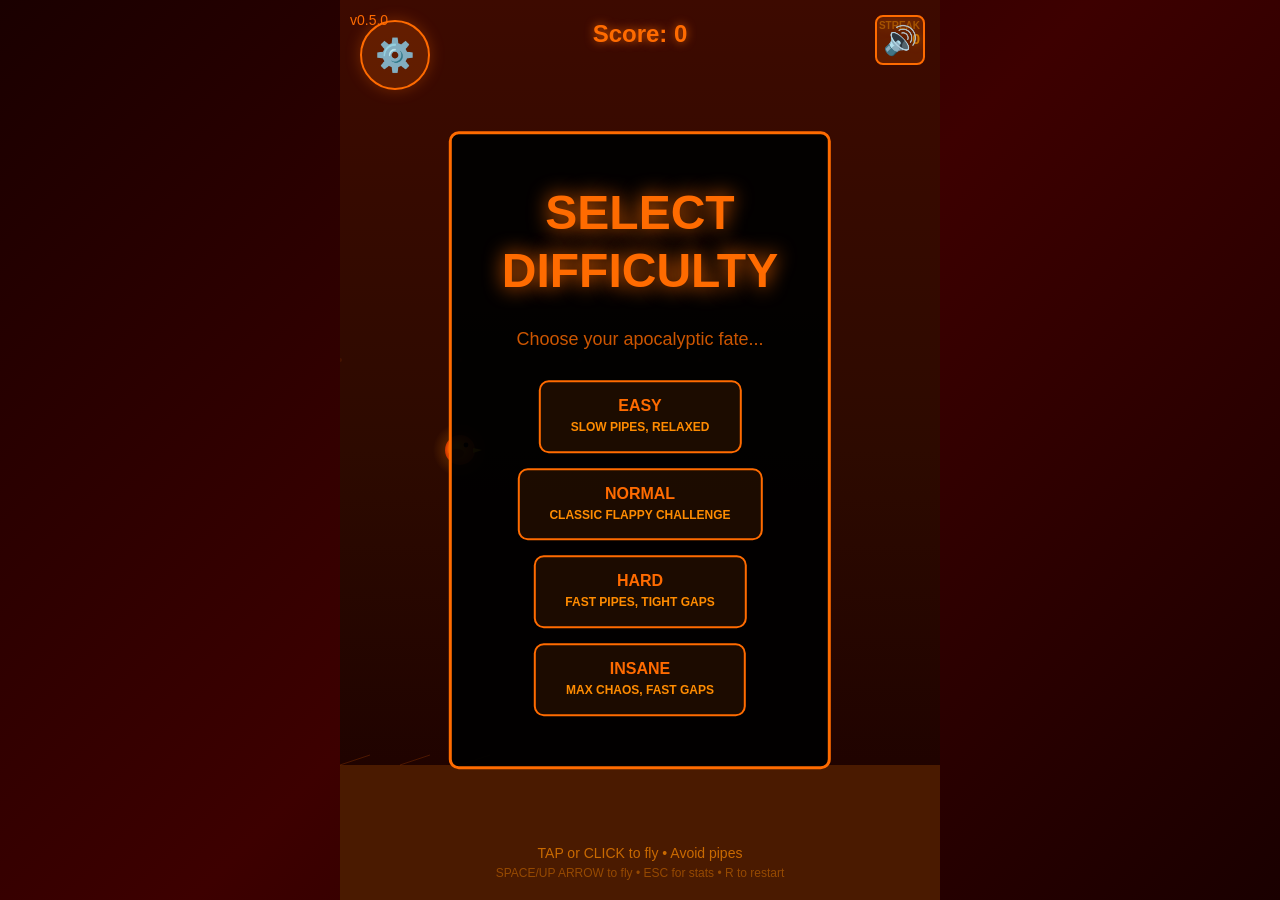
==== flappy-bird.html @ 8f78e5f7 "Mobile-first optimization for Flappy Bird - v0.5.0 Major improvements for mobile/touch gameplay: - C" ====
<!DOCTYPE html>
<html lang="en">
<head>
    <meta charset="UTF-8">
    <meta name="viewport" content="width=device-width, initial-scale=1.0">
    <title>FLAPPY BIRD - APOCALYPSE</title>
    <style>
        * {
            margin: 0;
            padding: 0;
            box-sizing: border-box;
        }

        body {
            display: flex;
            justify-content: center;
            align-items: center;
            min-height: 100vh;
            background: linear-gradient(135deg, #1a0000 0%, #3d0000 50%, #1a0000 100%);
            font-family: Arial, sans-serif;
            overflow: hidden;
            -webkit-user-select: none;
            user-select: none;
            -webkit-touch-callout: none;
        }

        .container {
            position: relative;
            width: 100%;
            height: 100vh;
            max-width: 600px;
            background: linear-gradient(180deg, #2d0a00 0%, #1a0000 100%);
        }

        canvas {
            display: block;
            width: 100%;
            height: 100%;
            touch-action: none;
        }

        .ui {
            position: absolute;
            top: 20px;
            left: 20px;
            right: 20px;
            color: #ff6b00;
            font-size: 24px;
            font-weight: bold;
            text-shadow: 0 0 10px rgba(255, 107, 0, 0.8);
            z-index: 10;
            pointer-events: none;
        }

        .score {
            text-align: center;
            transition: transform 0.1s ease-out;
        }

        .score.flash {
            animation: scoreFlash 0.4s ease-out;
        }

        @keyframes scoreFlash {
            0%   { transform: scale(1);    color: #ff6b00; text-shadow: 0 0 10px rgba(255,107,0,0.8); }
            30%  { transform: scale(1.5);  color: #ffffff; text-shadow: 0 0 20px rgba(255,200,0,1), 0 0 40px rgba(255,107,0,0.9); }
            60%  { transform: scale(1.2);  color: #ffcc00; text-shadow: 0 0 15px rgba(255,200,0,0.9); }
            100% { transform: scale(1);    color: #ff6b00; text-shadow: 0 0 10px rgba(255,107,0,0.8); }
        }

        .game-over {
            position: absolute;
            top: 50%;
            left: 50%;
            transform: translate(-50%, -50%);
            background: rgba(0, 0, 0, 0.95);
            padding: 40px;
            border-radius: 10px;
            text-align: center;
            color: #ff6b00;
            font-size: 20px;
            z-index: 20;
            display: none;
            border: 3px solid #ff6b00;
            opacity: 0;
            transition: opacity 0.5s ease-in;
        }

        .game-over.visible {
            opacity: 1;
        }

        .game-over h1 {
            font-size: 48px;
            margin-bottom: 20px;
            text-shadow: 0 0 20px rgba(255, 107, 0, 1);
        }

        .game-over p {
            margin: 10px 0;
        }

        .game-over button {
            margin-top: 20px;
            padding: 18px 40px;
            font-size: 18px;
            background: #ff6b00;
            color: #000;
            border: none;
            border-radius: 10px;
            cursor: pointer;
            font-weight: bold;
            transition: all 0.2s;
            touch-action: manipulation;
            -webkit-tap-highlight-color: transparent;
            min-height: 60px;
        }

        .game-over button:active {
            background: #ff8c00;
            transform: scale(0.97);
            box-shadow: 0 0 20px rgba(255, 107, 0, 0.5);
        }

        @media (min-width: 1024px) {
            .game-over button:hover {
                background: #ff8c00;
                transform: scale(1.05);
            }

            .game-over button:active {
                transform: scale(0.98);
            }
        }

        .instructions {
            position: absolute;
            bottom: 20px;
            left: 20px;
            right: 20px;
            color: #ff8c00;
            font-size: 14px;
            text-align: center;
            opacity: 0.7;
        }

        .start-screen {
            position: absolute;
            top: 50%;
            left: 50%;
            transform: translate(-50%, -50%);
            background: rgba(0, 0, 0, 0.95);
            padding: 50px;
            border-radius: 10px;
            text-align: center;
            color: #ff6b00;
            z-index: 20;
            border: 3px solid #ff6b00;
            display: none;
            flex-direction: column;
            align-items: center;
            gap: 20px;
        }

        .start-screen h1 {
            font-size: 54px;
            text-shadow: 0 0 20px rgba(255, 107, 0, 1);
            margin: 0;
        }

        .start-screen p {
            font-size: 18px;
            margin: 10px 0;
        }

        .start-screen .hint {
            font-size: 16px;
            color: #ff8c00;
            animation: pulse 1.5s infinite;
        }

        @keyframes pulse {
            0%, 100% { opacity: 1; }
            50% { opacity: 0.5; }
        }

        .motivation-popup {
            position: absolute;
            bottom: 100px;
            left: 50%;
            transform: translateX(-50%) scale(0.8);
            color: #ff8c00;
            padding: 10px 15px;
            border-radius: 5px;
            font-size: 18px;
            font-weight: bold;
            z-index: 25;
            text-shadow:
                -1px -1px 0 rgba(0, 0, 0, 0.6),
                1px -1px 0 rgba(0, 0, 0, 0.6),
                -1px 1px 0 rgba(0, 0, 0, 0.6),
                1px 1px 0 rgba(0, 0, 0, 0.6),
                0 0 12px rgba(255, 140, 0, 0.6);
            display: none;
            animation: popupAppear 0.2s ease-out forwards;
            max-width: 80%;
            text-align: center;
            opacity: 0.6;
        }

        @keyframes popupAppear {
            0% {
                opacity: 0;
                transform: translateX(-50%) scale(0.8);
            }
            100% {
                opacity: 0.6;
                transform: translateX(-50%) scale(1);
            }
        }

        @keyframes popupDisappear {
            0% {
                opacity: 0.6;
                transform: translateX(-50%) scale(1);
            }
            100% {
                opacity: 0;
                transform: translateX(-50%) scale(0.9);
            }
        }

        .motivation-popup.disappear {
            animation: popupDisappear 0.3s ease-in forwards;
        }

        .difficulty-selector {
            position: absolute;
            top: 50%;
            left: 50%;
            transform: translate(-50%, -50%);
            background: rgba(0, 0, 0, 0.95);
            padding: 40px 25px;
            border-radius: 20px;
            text-align: center;
            color: #ff6b00;
            z-index: 20;
            border: 3px solid #ff6b00;
            display: flex;
            flex-direction: column;
            align-items: center;
            gap: 30px;
            width: 90%;
            max-width: 500px;
        }

        .difficulty-selector h1 {
            font-size: 42px;
            text-shadow: 0 0 20px rgba(255, 107, 0, 1);
            margin: 0;
            line-height: 1.2;
        }

        .difficulty-selector p {
            font-size: 16px;
            margin: 0;
            opacity: 0.8;
        }

        @media (min-width: 1024px) {
            .difficulty-selector {
                width: auto;
                max-width: none;
                padding: 50px;
                border-radius: 10px;
            }

            .difficulty-selector h1 {
                font-size: 48px;
            }

            .difficulty-selector p {
                font-size: 18px;
            }
        }

        .difficulty-buttons {
            display: flex;
            gap: 15px;
            flex-wrap: wrap;
            justify-content: center;
        }

        .difficulty-btn {
            position: relative;
            padding: 18px 22px;
            font-size: 16px;
            font-weight: bold;
            border: 2px solid #ff6b00;
            border-radius: 10px;
            background: rgba(255, 107, 0, 0.1);
            color: #ff6b00;
            cursor: pointer;
            touch-action: manipulation;
            transition: all 0.2s;
            text-transform: uppercase;
            min-width: 80px;
            min-height: 80px;
            display: flex;
            flex-direction: column;
            align-items: center;
            justify-content: center;
            -webkit-tap-highlight-color: transparent;
            overflow: hidden;
        }

        .difficulty-btn:active {
            background: #ff6b00;
            color: #000;
            transform: scale(0.95);
            box-shadow: inset 0 0 15px rgba(0, 0, 0, 0.3), 0 0 20px rgba(255, 107, 0, 0.5);
        }

        .difficulty-btn.selected {
            background: #ff6b00;
            color: #000;
            box-shadow: 0 0 25px rgba(255, 107, 0, 0.8);
        }

        .difficulty-desc {
            font-size: 12px;
            color: #ff8c00;
            margin-top: 5px;
            line-height: 1.3;
        }

        @media (min-width: 1024px) {
            .difficulty-btn {
                min-width: 120px;
                min-height: auto;
                padding: 15px 30px;
            }

            .difficulty-btn:hover {
                background: #ff6b00;
                color: #000;
                transform: scale(1.08);
            }

            .difficulty-btn:active {
                transform: scale(0.98);
                box-shadow: none;
            }
        }

        .streak-display {
            position: absolute;
            top: 20px;
            right: 20px;
            color: #ffaa00;
            font-size: 14px;
            font-weight: bold;
            text-shadow: 0 0 8px rgba(255, 170, 0, 0.6);
            z-index: 10;
            pointer-events: none;
            text-align: right;
            opacity: 0.7;
        }

        .streak-display .streak-label {
            font-size: 10px;
            opacity: 0.6;
        }

        .combo-popup {
            position: absolute;
            top: 80px;
            right: 20px;
            transform: scale(0.8);
            color: #ffff00;
            padding: 10px 15px;
            border-radius: 5px;
            font-size: 32px;
            font-weight: bold;
            z-index: 26;
            text-shadow:
                -1px -1px 0 rgba(0, 0, 0, 0.7),
                1px -1px 0 rgba(0, 0, 0, 0.7),
                -1px 1px 0 rgba(0, 0, 0, 0.7),
                1px 1px 0 rgba(0, 0, 0, 0.7),
                0 0 15px rgba(255, 255, 0, 0.8);
            display: none;
            animation: comboPopupAppear 0.2s ease-out forwards;
            max-width: 85%;
            text-align: center;
            opacity: 0.7;
        }

        @keyframes comboPopupAppear {
            0% {
                opacity: 0;
                transform: scale(0.5);
            }
            100% {
                opacity: 0.7;
                transform: scale(1);
            }
        }

        @keyframes comboPopupDisappear {
            0% {
                opacity: 0.7;
                transform: scale(1);
            }
            100% {
                opacity: 0;
                transform: scale(0.8);
            }
        }

        .combo-popup.disappear {
            animation: comboPopupDisappear 0.3s ease-in forwards;
        }

        .power-up-display {
            position: absolute;
            top: 20px;
            right: 20px;
            display: flex;
            flex-direction: column;
            gap: 12px;
            z-index: 10;
            pointer-events: none;
        }

        .power-up-item {
            display: flex;
            align-items: center;
            gap: 10px;
            background: rgba(0, 0, 0, 0.6);
            padding: 8px 12px;
            border-radius: 6px;
            border: 2px solid;
            font-size: 14px;
            font-weight: bold;
            text-shadow: 0 0 8px rgba(255, 200, 0, 0.5);
            animation: powerUpBounce 0.3s ease-out;
        }

        .power-up-item.shield {
            border-color: #4da6ff;
            color: #4da6ff;
            text-shadow: 0 0 12px rgba(77, 166, 255, 0.8);
        }

        .power-up-item.powbomb {
            border-color: #ff4500;
            color: #ff4500;
            text-shadow: 0 0 12px rgba(255, 69, 0, 0.8);
        }

        .power-up-item.doublepoints {
            border-color: #ffd700;
            color: #ffd700;
            text-shadow: 0 0 12px rgba(255, 215, 0, 0.8);
        }

        .power-up-item.expiring {
            animation: powerUpFlash 0.5s infinite;
        }

        @keyframes powerUpBounce {
            0% {
                opacity: 0;
                transform: scale(0.5) translateX(20px);
            }
            100% {
                opacity: 1;
                transform: scale(1) translateX(0);
            }
        }

        @keyframes powerUpFlash {
            0%, 100% { opacity: 1; }
            50% { opacity: 0.4; }
        }

        .multiplier-display {
            position: absolute;
            top: 60px;
            left: 20px;
            color: #ffd700;
            font-size: 18px;
            font-weight: bold;
            text-shadow: 0 0 10px rgba(255, 215, 0, 0.8);
            z-index: 10;
            pointer-events: none;
            display: none;
        }

        /* ─── Sound toggle button ────────────────────────────────────────── */
        .sound-toggle {
            position: absolute;
            top: 20px;
            right: 20px;
            width: 70px;
            height: 70px;
            background: rgba(255, 107, 0, 0.2);
            border: 2px solid #ff6b00;
            border-radius: 12px;
            color: #ff6b00;
            font-size: 36px;
            cursor: pointer;
            display: flex;
            align-items: center;
            justify-content: center;
            transition: all 0.2s;
            z-index: 11;
            user-select: none;
            padding: 0;
            -webkit-tap-highlight-color: transparent;
            min-width: 70px;
            min-height: 70px;
        }

        .sound-toggle:active {
            background: rgba(255, 107, 0, 0.5);
            box-shadow: 0 0 25px rgba(255, 107, 0, 0.8);
            transform: scale(0.95);
        }

        .sound-toggle.muted {
            opacity: 0.7;
        }

        @media (min-width: 1024px) {
            .sound-toggle {
                width: 50px;
                height: 50px;
                border-radius: 8px;
                font-size: 28px;
                min-width: auto;
                min-height: auto;
            }

            .sound-toggle:hover {
                background: rgba(255, 107, 0, 0.4);
                transform: scale(1.1);
            }

            .sound-toggle:active {
                background: rgba(255, 107, 0, 0.4);
                box-shadow: none;
                transform: scale(0.95);
            }
        }

        /* ─── Difficulty tooltips ───────────────────────────────────────── */
        .difficulty-tooltip {
            position: absolute;
            bottom: -70px;
            left: 50%;
            transform: translateX(-50%);
            background: rgba(0, 0, 0, 0.95);
            color: #ffaa00;
            padding: 10px 15px;
            border-radius: 5px;
            font-size: 11px;
            white-space: normal;
            max-width: 120px;
            opacity: 0;
            pointer-events: none;
            transition: opacity 0.3s;
            border: 1px solid #ff6b00;
            z-index: 100;
            display: none;
            line-height: 1.3;
        }

        @media (min-width: 1024px) {
            .difficulty-tooltip {
                display: block;
            }

            .difficulty-btn:hover .difficulty-tooltip {
                opacity: 1;
            }
        }

        /* ─── Touch feedback ripple ──────────────────────────────────────── */
        .ripple {
            position: absolute;
            border-radius: 50%;
            background: rgba(255, 107, 0, 0.6);
            transform: scale(0);
            animation: rippleAnimation 0.6s ease-out forwards;
            pointer-events: none;
        }

        @keyframes rippleAnimation {
            to {
                transform: scale(4);
                opacity: 0;
            }
        }

        /* ─── Stats Overlay ───────────────────────────────────────────────── */
        .stats-overlay {
            position: fixed;
            top: 0;
            left: 0;
            width: 100%;
            height: 100%;
            background: rgba(0, 0, 0, 0.75);
            display: none;
            align-items: center;
            justify-content: center;
            z-index: 100;
            backdrop-filter: blur(2px);
        }

        .stats-overlay.visible {
            display: flex;
        }

        .stats-panel {
            background: rgba(0, 0, 0, 0.95);
            border: 3px solid #ff6b00;
            border-radius: 10px;
            padding: 30px;
            color: #ff6b00;
            max-width: 500px;
            max-height: 80vh;
            overflow-y: auto;
            text-shadow: 0 0 10px rgba(255, 107, 0, 0.8);
        }

        .stats-panel h2 {
            font-size: 24px;
            margin: 0 0 15px 0;
            border-bottom: 2px solid #ff6b00;
            padding-bottom: 10px;
        }

        .stats-section {
            margin: 20px 0;
        }

        .stats-section h3 {
            font-size: 16px;
            color: #ff8c00;
            margin: 10px 0 8px 0;
            opacity: 0.8;
        }

        .stats-item {
            display: flex;
            justify-content: space-between;
            padding: 6px 0;
            font-size: 14px;
            opacity: 0.85;
        }

        .stats-item span:first-child {
            flex: 1;
        }

        .stats-item span:last-child {
            font-weight: bold;
            color: #ffaa00;
        }

        .stats-hint {
            font-size: 12px;
            color: #ff8c00;
            margin-top: 20px;
            opacity: 0.6;
            text-align: center;
        }

        /* ─── Keyboard focus states ──────────────────────────────────────── */
        .difficulty-btn:focus {
            outline: 3px solid #ffaa00;
            outline-offset: 2px;
        }

        .sound-toggle:focus {
            outline: 3px solid #ffaa00;
            outline-offset: 2px;
        }

        button:focus {
            outline: 3px solid #ffaa00;
            outline-offset: 2px;
        }

        /* High contrast mode support */
        @media (prefers-contrast: more) {
            .difficulty-btn {
                border-width: 3px;
            }

            .stats-panel {
                border-width: 4px;
            }
        }

        /* Mobile-first touch optimizations */
        @media (max-width: 430px) {
            .ui {
                top: 15px;
                left: 15px;
                right: 15px;
                font-size: 20px;
            }

            .score {
                text-align: center;
            }

            .customize-btn {
                top: 15px;
                left: 15px;
            }

            .sound-toggle {
                top: 15px;
                right: 15px;
            }

            .streak-display {
                top: 15px;
                right: 95px;
                font-size: 12px;
            }

            .power-up-display {
                top: 95px;
                right: 15px;
                gap: 8px;
            }

            .power-up-item {
                font-size: 11px;
                padding: 6px 10px;
            }

            .multiplier-display {
                top: 50px;
                left: 15px;
                font-size: 16px;
            }

            .instructions {
                bottom: 15px;
                left: 15px;
                right: 15px;
                font-size: 12px;
            }

            .keyboard-hint {
                display: none;
            }
        }

        /* Landscape orientation fix */
        @media (max-height: 500px) {
            .difficulty-selector {
                top: 50%;
                max-height: 90vh;
                overflow-y: auto;
                -webkit-overflow-scrolling: touch;
            }

            .customize-panel {
                max-height: 90vh;
            }

            .stats-panel {
                max-height: 90vh;
            }
        }

        /* Notch-aware safe area */
        @supports (padding: max(0px)) {
            body {
                padding: env(safe-area-inset-top) env(safe-area-inset-right) env(safe-area-inset-bottom) env(safe-area-inset-left);
            }

            .customize-btn {
                top: max(15px, env(safe-area-inset-top));
                left: max(15px, env(safe-area-inset-left));
            }

            .sound-toggle {
                top: max(15px, env(safe-area-inset-top));
                right: max(15px, env(safe-area-inset-right));
            }
        }

        /* Keyboard hint in instructions */
        .keyboard-hint {
            font-size: 12px;
            color: #ff8c00;
            margin-top: 5px;
            opacity: 0.6;
        }

        /* ─── Bird Customization Menu ──────────────────────────────────── */
        .customize-btn {
            position: absolute;
            top: 20px;
            left: 20px;
            width: 70px;
            height: 70px;
            background: rgba(255, 107, 0, 0.2);
            border: 2px solid #ff6b00;
            border-radius: 50%;
            color: #ff6b00;
            font-size: 32px;
            cursor: pointer;
            z-index: 11;
            transition: all 0.2s;
            display: none;
            align-items: center;
            justify-content: center;
            box-shadow: 0 0 15px rgba(255, 107, 0, 0.3);
            -webkit-tap-highlight-color: transparent;
            padding: 0;
            min-width: 70px;
            min-height: 70px;
        }

        /* Show customize button only on difficulty selector screen */
        .difficulty-selector ~ .customize-btn,
        .customize-btn.visible {
            display: flex;
        }

        .customize-btn:active {
            background: rgba(255, 107, 0, 0.5);
            box-shadow: 0 0 25px rgba(255, 107, 0, 0.8);
            transform: scale(0.95);
        }

        @media (min-width: 1024px) {
            .customize-btn:hover {
                background: rgba(255, 107, 0, 0.4);
                box-shadow: 0 0 25px rgba(255, 107, 0, 0.6);
                transform: scale(1.1);
            }
        }

        .customize-overlay {
            position: fixed;
            top: 0;
            left: 0;
            width: 100%;
            height: 100%;
            background: rgba(0, 0, 0, 0.85);
            display: none;
            align-items: flex-end;
            justify-content: center;
            z-index: 100;
            backdrop-filter: blur(3px);
            -webkit-backdrop-filter: blur(3px);
        }

        .customize-overlay.visible {
            display: flex;
        }

        .customize-panel {
            background: rgba(0, 0, 0, 0.95);
            border: 3px solid #ff6b00;
            border-radius: 20px 20px 0 0;
            padding: 25px;
            color: #ff6b00;
            width: 100%;
            max-height: 90vh;
            overflow-y: auto;
            -webkit-overflow-scrolling: touch;
            text-shadow: 0 0 10px rgba(255, 107, 0, 0.8);
        }

        .customize-panel h2 {
            font-size: 26px;
            margin: 0 0 25px 0;
            border-bottom: 2px solid #ff6b00;
            padding-bottom: 15px;
            text-align: center;
            padding-right: 50px;
        }

        .skins-grid {
            display: grid;
            grid-template-columns: repeat(2, 1fr);
            gap: 15px;
            margin-bottom: 25px;
        }

        .skin-card {
            position: relative;
            background: rgba(255, 107, 0, 0.05);
            border: 2px solid #ff8c00;
            border-radius: 12px;
            padding: 18px;
            text-align: center;
            cursor: pointer;
            touch-action: manipulation;
            transition: all 0.2s;
            display: flex;
            flex-direction: column;
            align-items: center;
            gap: 12px;
            min-height: 180px;
            justify-content: space-between;
        }

        .skin-card:active {
            background: rgba(255, 107, 0, 0.25);
            border-color: #ffaa00;
            box-shadow: inset 0 0 15px rgba(255, 107, 0, 0.3), 0 0 20px rgba(255, 107, 0, 0.4);
            transform: scale(0.97);
        }

        .skin-card.selected {
            background: rgba(255, 107, 0, 0.3);
            border-color: #ffff00;
            box-shadow: 0 0 25px rgba(255, 255, 0, 0.6);
        }

        @media (min-width: 1024px) {
            .customize-panel {
                border-radius: 10px;
                width: auto;
                max-width: 650px;
                max-height: 85vh;
                align-self: center;
            }

            .customize-panel h2 {
                padding-right: 0;
            }

            .skins-grid {
                grid-template-columns: repeat(auto-fit, minmax(140px, 1fr));
            }

            .skin-card:hover {
                background: rgba(255, 107, 0, 0.15);
                border-color: #ffaa00;
                transform: translateY(-2px);
                box-shadow: 0 0 20px rgba(255, 107, 0, 0.4);
            }
        }

        .skin-preview {
            width: 100%;
            aspect-ratio: 4 / 3;
            background: rgba(0, 0, 0, 0.5);
            border: 1px solid #ff6b00;
            border-radius: 6px;
            display: flex;
            align-items: center;
            justify-content: center;
        }

        .skin-name {
            font-weight: bold;
            font-size: 14px;
            color: #ffaa00;
        }

        .skin-badge {
            position: absolute;
            top: 8px;
            right: 8px;
            background: #ff6b00;
            color: #000;
            padding: 4px 10px;
            border-radius: 4px;
            font-size: 11px;
            font-weight: bold;
            text-shadow: none;
        }

        .skin-badge.locked {
            background: #666;
            color: #ccc;
        }

        .skin-badge.unlocked {
            background: #00ff00;
            color: #000;
        }

        .customize-close {
            position: absolute;
            top: 12px;
            right: 12px;
            background: rgba(255, 107, 0, 0.2);
            border: 2px solid #ff6b00;
            border-radius: 50%;
            color: #ff6b00;
            font-size: 28px;
            cursor: pointer;
            width: 60px;
            height: 60px;
            transition: all 0.2s;
            display: flex;
            align-items: center;
            justify-content: center;
            -webkit-tap-highlight-color: transparent;
            padding: 0;
            min-width: 60px;
            min-height: 60px;
        }

        .customize-close:active {
            background: rgba(255, 107, 0, 0.5);
            transform: scale(0.95);
        }

        @media (min-width: 1024px) {
            .customize-close {
                background: none;
                border: none;
                width: 40px;
                height: 40px;
                min-width: auto;
                min-height: auto;
            }

            .customize-close:hover {
                color: #ffaa00;
                transform: scale(1.2);
            }

            .customize-close:active {
                background: none;
                transform: scale(1.2);
            }
        }

        .customize-hint {
            font-size: 12px;
            color: #ff8c00;
            margin-top: 20px;
            opacity: 0.7;
            text-align: center;
        }
    </style>
</head>
<body>
    <div class="container" id="gameContainer">
        <button class="customize-btn" id="customizeBtn" title="Customize bird" aria-label="Customize bird">⚙️</button>
        <button class="sound-toggle" id="soundToggle" title="Toggle sound" aria-label="Toggle sound">🔊</button>
        <div class="ui">
            <div class="score" id="scoreDisplay">Score: <span id="score">0</span></div>
        </div>
        <div class="streak-display" id="streakDisplay">
            <div class="streak-label">STREAK</div>
            <div id="streakCount">0</div>
        </div>
        <div class="power-up-display" id="powerUpDisplay"></div>
        <div class="multiplier-display" id="multiplierDisplay">SCORE x<span id="multiplier">1</span></div>
        <canvas id="gameCanvas"></canvas>
        <div class="game-over" id="gameOverScreen">
            <h1>&#9760;&#65039; GAME OVER &#9760;&#65039;</h1>
            <p>Final Score: <span id="finalScore">0</span></p>
            <p>High Score: <span id="highScore">0</span></p>
            <div id="runStatsContainer" style="margin: 15px 0; font-size: 16px; opacity: 0.9;">
                <p id="streakMessage" style="margin: 5px 0;"></p>
                <p id="powerUpMessage" style="margin: 5px 0;"></p>
                <p id="personalBestMessage" style="margin: 5px 0; color: #ffaa00;"></p>
                <p id="pipeMessage" style="margin: 5px 0;"></p>
            </div>
            <button onclick="location.reload()" aria-label="Restart the game">RESTART</button>
        </div>
        <div class="start-screen" id="startScreen">
            <h1>FLAPPY BIRD</h1>
            <p>APOCALYPSE</p>
            <div class="hint">&#8593; TAP or CLICK to START &#8593;</div>
        </div>
        <div class="motivation-popup" id="motivationPopup"></div>
        <div class="combo-popup" id="comboPopup"></div>
        <div class="difficulty-selector" id="difficultySelector">
            <h1>SELECT DIFFICULTY</h1>
            <p>Choose your apocalyptic fate...</p>
            <div class="difficulty-buttons">
                <button class="difficulty-btn" data-difficulty="easy" aria-label="Easy difficulty: Slow pipes, relaxed gameplay">
                    Easy
                    <div class="difficulty-desc">Slow pipes, relaxed</div>
                    <div class="difficulty-tooltip">Gap: 250px | Speed: 2 | Gravity: 0.25</div>
                </button>
                <button class="difficulty-btn" data-difficulty="normal" aria-label="Normal difficulty: Classic Flappy Bird challenge">
                    Normal
                    <div class="difficulty-desc">Classic Flappy challenge</div>
                    <div class="difficulty-tooltip">Gap: 210px | Speed: 3 | Gravity: 0.35</div>
                </button>
                <button class="difficulty-btn" data-difficulty="hard" aria-label="Hard difficulty: Fast pipes with tight gaps">
                    Hard
                    <div class="difficulty-desc">Fast pipes, tight gaps</div>
                    <div class="difficulty-tooltip">Gap: 180px | Speed: 4 | Gravity: 0.42</div>
                </button>
                <button class="difficulty-btn" data-difficulty="insane" aria-label="Insane difficulty: Maximum chaos with very fast gaps">
                    Insane
                    <div class="difficulty-desc">Max chaos, fast gaps</div>
                    <div class="difficulty-tooltip">Gap: 150px | Speed: 5 | Gravity: 0.5</div>
                </button>
            </div>
        </div>
        <div class="instructions">
            TAP or CLICK to fly &bull; Avoid pipes
            <div class="keyboard-hint">SPACE/UP ARROW to fly &bull; ESC for stats &bull; R to restart</div>
        </div>
        <div class="stats-overlay" id="statsOverlay">
            <div class="stats-panel">
                <h2>APOCALYPSE STATS</h2>

                <div class="stats-section">
                    <h3>CURRENT RUN</h3>
                    <div class="stats-item">
                        <span>Score</span>
                        <span id="statsCurrentScore">0</span>
                    </div>
                    <div class="stats-item">
                        <span>Streak</span>
                        <span id="statsCurrentStreak">0</span>
                    </div>
                    <div class="stats-item">
                        <span>Pipes Cleared</span>
                        <span id="statsCurrentPipes">0</span>
                    </div>
                </div>

                <div class="stats-section">
                    <h3>ALL-TIME</h3>
                    <div class="stats-item">
                        <span>Personal Best</span>
                        <span id="statsAllTimeBest">0</span>
                    </div>
                    <div class="stats-item">
                        <span>Best Streak</span>
                        <span id="statsAllTimeStreak">0</span>
                    </div>
                    <div class="stats-item">
                        <span>Total Games</span>
                        <span id="statsGamesPlayed">0</span>
                    </div>
                    <div class="stats-item">
                        <span>Total Pipes</span>
                        <span id="statsAllTimePipes">0</span>
                    </div>
                </div>

                <div class="stats-hint">Press ESC or click to close</div>
            </div>
        </div>
        <div class="customize-overlay" id="customizeOverlay">
            <div class="customize-panel">
                <button class="customize-close" id="customizeCloseBtn">✕</button>
                <h2>BIRD SKINS</h2>
                <div class="skins-grid" id="skinsGrid"></div>
                <div class="customize-hint">Select a skin to customize your bird | Press ESC to close</div>
            </div>
        </div>
    </div>

    <script>
        const canvas = document.getElementById('gameCanvas');
        const ctx = canvas.getContext('2d');
        const gameContainer = document.getElementById('gameContainer');

        // Responsive canvas
        function resizeCanvas() {
            canvas.width = window.innerWidth > 600 ? 600 : window.innerWidth;
            canvas.height = window.innerHeight;
        }
        resizeCanvas();
        window.addEventListener('resize', resizeCanvas);

        // Difficulty settings
        const difficultySettings = {
            easy: {
                gravity: 0.25,
                lift: -5,
                pipeSpeed: 2,
                pipeGap: 250,
                pipeFrequency: 110,
                streakThreshold: 8,
                label: 'EASY'
            },
            normal: {
                gravity: 0.35,
                lift: -5,
                pipeSpeed: 3,
                pipeGap: 210,
                pipeFrequency: 90,
                streakThreshold: 5,
                label: 'NORMAL'
            },
            hard: {
                gravity: 0.42,
                lift: -5.5,
                pipeSpeed: 4,
                pipeGap: 180,
                pipeFrequency: 75,
                streakThreshold: 3,
                label: 'HARD'
            },
            insane: {
                gravity: 0.5,
                lift: -6,
                pipeSpeed: 5,
                pipeGap: 150,
                pipeFrequency: 60,
                streakThreshold: 2,
                label: 'INSANE'
            }
        };

        // ─── Power-up system ──────────────────────────────────────────────
        const powerUps = [];
        let basePipeSpeed = 3;
        let baseGravity = 0.35;
        let pointMultiplier = 1;

        const powerUpTypes = {
            shield: {
                color: '#4da6ff',
                icon: 'shield',
                duration: Infinity,
                effect: 'Survive 1 collision',
                glowColor: 'rgba(77, 166, 255, 0.4)'
            },
            powbomb: {
                color: '#ff4500',
                icon: 'explosion',
                duration: Infinity,
                effect: 'Clear all pipes!',
                glowColor: 'rgba(255, 69, 0, 0.5)'
            },
            doublepoints: {
                color: '#ffd700',
                icon: 'star',
                duration: 15000,
                effect: 'Score x2',
                glowColor: 'rgba(255, 215, 0, 0.3)'
            }
        };

        // ─── Bird Skins System ─────────────────────────────────────────────
        const birdSkins = {
            classic: {
                name: 'Classic',
                unlocked: true,
                draw: function() {
                    // Original orange bird
                    const bodyGrad = ctx.createRadialGradient(-3, -4, 2, 0, 0, bird.radius);
                    bodyGrad.addColorStop(0, '#ffaa00');
                    bodyGrad.addColorStop(0.5, '#ff6b00');
                    bodyGrad.addColorStop(1, '#cc3300');
                    ctx.fillStyle = bodyGrad;
                    ctx.beginPath();
                    ctx.arc(0, 0, bird.radius, 0, Math.PI * 2);
                    ctx.fill();

                    ctx.save();
                    ctx.translate(-4, 4);
                    ctx.rotate(bird.wingRotation);
                    ctx.fillStyle = 'rgba(200, 60, 0, 0.7)';
                    ctx.beginPath();
                    ctx.ellipse(0, 0, 8, 5, -0.4, 0, Math.PI * 2);
                    ctx.fill();
                    ctx.restore();

                    ctx.fillStyle = '#ffcc00';
                    ctx.beginPath();
                    ctx.moveTo(bird.radius - 2, -2);
                    ctx.lineTo(bird.radius + 7, 0);
                    ctx.lineTo(bird.radius - 2, 3);
                    ctx.closePath();
                    ctx.fill();
                }
            },
            void: {
                name: 'Void',
                unlocked: true,
                draw: function() {
                    // All black with purple glow
                    let glowColor = 'rgba(128, 0, 255, ';
                    const glowGrad = ctx.createRadialGradient(0, 0, 0, 0, 0, bird.radius * 1.8);
                    glowGrad.addColorStop(0, glowColor + '0.5)');
                    glowGrad.addColorStop(1, glowColor + '0)');
                    ctx.fillStyle = glowGrad;
                    ctx.beginPath();
                    ctx.arc(0, 0, bird.radius * 1.8, 0, Math.PI * 2);
                    ctx.fill();

                    ctx.fillStyle = '#000000';
                    ctx.beginPath();
                    ctx.arc(0, 0, bird.radius, 0, Math.PI * 2);
                    ctx.fill();

                    ctx.save();
                    ctx.translate(-4, 4);
                    ctx.rotate(bird.wingRotation);
                    ctx.fillStyle = 'rgba(80, 0, 160, 0.9)';
                    ctx.beginPath();
                    ctx.ellipse(0, 0, 8, 5, -0.4, 0, Math.PI * 2);
                    ctx.fill();
                    ctx.restore();

                    ctx.fillStyle = '#800080';
                    ctx.beginPath();
                    ctx.moveTo(bird.radius - 2, -2);
                    ctx.lineTo(bird.radius + 7, 0);
                    ctx.lineTo(bird.radius - 2, 3);
                    ctx.closePath();
                    ctx.fill();
                }
            },
            inferno: {
                name: 'Inferno',
                unlocked: true,
                draw: function() {
                    // Red to yellow gradient
                    const bodyGrad = ctx.createRadialGradient(-3, -4, 2, 0, 0, bird.radius);
                    bodyGrad.addColorStop(0, '#ffff00');
                    bodyGrad.addColorStop(0.5, '#ff4400');
                    bodyGrad.addColorStop(1, '#cc0000');
                    ctx.fillStyle = bodyGrad;
                    ctx.beginPath();
                    ctx.arc(0, 0, bird.radius, 0, Math.PI * 2);
                    ctx.fill();

                    ctx.save();
                    ctx.translate(-4, 4);
                    ctx.rotate(bird.wingRotation);
                    ctx.fillStyle = 'rgba(255, 100, 0, 0.8)';
                    ctx.beginPath();
                    ctx.ellipse(0, 0, 8, 5, -0.4, 0, Math.PI * 2);
                    ctx.fill();
                    ctx.restore();

                    ctx.fillStyle = '#ffff00';
                    ctx.beginPath();
                    ctx.moveTo(bird.radius - 2, -2);
                    ctx.lineTo(bird.radius + 7, 0);
                    ctx.lineTo(bird.radius - 2, 3);
                    ctx.closePath();
                    ctx.fill();
                }
            },
            ghost: {
                name: 'Ghost',
                unlocked: true,
                draw: function() {
                    // White with transparency
                    const bodyGrad = ctx.createRadialGradient(-3, -4, 2, 0, 0, bird.radius);
                    bodyGrad.addColorStop(0, 'rgba(255, 255, 255, 0.9)');
                    bodyGrad.addColorStop(0.5, 'rgba(200, 200, 200, 0.7)');
                    bodyGrad.addColorStop(1, 'rgba(150, 150, 150, 0.5)');
                    ctx.fillStyle = bodyGrad;
                    ctx.beginPath();
                    ctx.arc(0, 0, bird.radius, 0, Math.PI * 2);
                    ctx.fill();

                    ctx.save();
                    ctx.translate(-4, 4);
                    ctx.rotate(bird.wingRotation);
                    ctx.fillStyle = 'rgba(180, 180, 180, 0.6)';
                    ctx.beginPath();
                    ctx.ellipse(0, 0, 8, 5, -0.4, 0, Math.PI * 2);
                    ctx.fill();
                    ctx.restore();

                    ctx.fillStyle = 'rgba(100, 100, 100, 0.8)';
                    ctx.beginPath();
                    ctx.moveTo(bird.radius - 2, -2);
                    ctx.lineTo(bird.radius + 7, 0);
                    ctx.lineTo(bird.radius - 2, 3);
                    ctx.closePath();
                    ctx.fill();
                }
            },
            neon: {
                name: 'Neon',
                unlocked: true,
                draw: function() {
                    // Cyan/purple outline glow
                    const glowGrad = ctx.createRadialGradient(0, 0, 0, 0, 0, bird.radius * 2);
                    glowGrad.addColorStop(0, 'rgba(0, 255, 255, 0.6)');
                    glowGrad.addColorStop(0.5, 'rgba(128, 0, 255, 0.3)');
                    glowGrad.addColorStop(1, 'rgba(128, 0, 255, 0)');
                    ctx.fillStyle = glowGrad;
                    ctx.beginPath();
                    ctx.arc(0, 0, bird.radius * 2, 0, Math.PI * 2);
                    ctx.fill();

                    ctx.strokeStyle = '#00ffff';
                    ctx.lineWidth = 2;
                    ctx.beginPath();
                    ctx.arc(0, 0, bird.radius, 0, Math.PI * 2);
                    ctx.stroke();

                    ctx.fillStyle = 'rgba(0, 100, 100, 0.6)';
                    ctx.fill();

                    ctx.save();
                    ctx.translate(-4, 4);
                    ctx.rotate(bird.wingRotation);
                    ctx.strokeStyle = '#00ffff';
                    ctx.lineWidth = 1;
                    ctx.beginPath();
                    ctx.ellipse(0, 0, 8, 5, -0.4, 0, Math.PI * 2);
                    ctx.stroke();
                    ctx.restore();

                    ctx.strokeStyle = '#00ffff';
                    ctx.lineWidth = 2;
                    ctx.beginPath();
                    ctx.moveTo(bird.radius - 2, -2);
                    ctx.lineTo(bird.radius + 7, 0);
                    ctx.lineTo(bird.radius - 2, 3);
                    ctx.closePath();
                    ctx.stroke();
                }
            },
            skeleton: {
                name: 'Skeleton',
                unlocked: true,
                draw: function() {
                    // White skull
                    ctx.fillStyle = '#ffffcc';
                    ctx.beginPath();
                    ctx.arc(0, 0, bird.radius, 0, Math.PI * 2);
                    ctx.fill();

                    // Eye sockets
                    ctx.fillStyle = '#000000';
                    ctx.beginPath();
                    ctx.arc(5, -5, 3.5, 0, Math.PI * 2);
                    ctx.fill();
                    ctx.beginPath();
                    ctx.arc(10, -5, 3.5, 0, Math.PI * 2);
                    ctx.fill();

                    // Nose hole (triangle)
                    ctx.beginPath();
                    ctx.moveTo(7.5, -1);
                    ctx.lineTo(5.5, 2);
                    ctx.lineTo(9.5, 2);
                    ctx.closePath();
                    ctx.fill();

                    // Teeth
                    ctx.strokeStyle = '#000000';
                    ctx.lineWidth = 1;
                    for (let i = 0; i < 5; i++) {
                        ctx.beginPath();
                        ctx.moveTo(5 + i * 3, 4);
                        ctx.lineTo(5 + i * 3, 6);
                        ctx.stroke();
                    }

                    ctx.fillStyle = '#ffffcc';
                    ctx.beginPath();
                    ctx.moveTo(bird.radius - 2, -2);
                    ctx.lineTo(bird.radius + 7, 0);
                    ctx.lineTo(bird.radius - 2, 3);
                    ctx.closePath();
                    ctx.fill();
                }
            },
            metal: {
                name: 'Metal',
                unlocked: true,
                draw: function() {
                    // Gray/silver with shine
                    const bodyGrad = ctx.createRadialGradient(-5, -6, 1, 0, 0, bird.radius);
                    bodyGrad.addColorStop(0, '#e8e8e8');
                    bodyGrad.addColorStop(0.4, '#c0c0c0');
                    bodyGrad.addColorStop(1, '#808080');
                    ctx.fillStyle = bodyGrad;
                    ctx.beginPath();
                    ctx.arc(0, 0, bird.radius, 0, Math.PI * 2);
                    ctx.fill();

                    // Shine reflection
                    ctx.fillStyle = 'rgba(255, 255, 255, 0.5)';
                    ctx.beginPath();
                    ctx.arc(-4, -6, 4, 0, Math.PI * 2);
                    ctx.fill();

                    ctx.save();
                    ctx.translate(-4, 4);
                    ctx.rotate(bird.wingRotation);
                    ctx.fillStyle = 'rgba(160, 160, 160, 0.8)';
                    ctx.beginPath();
                    ctx.ellipse(0, 0, 8, 5, -0.4, 0, Math.PI * 2);
                    ctx.fill();
                    ctx.restore();

                    ctx.fillStyle = '#ffd700';
                    ctx.beginPath();
                    ctx.moveTo(bird.radius - 2, -2);
                    ctx.lineTo(bird.radius + 7, 0);
                    ctx.lineTo(bird.radius - 2, 3);
                    ctx.closePath();
                    ctx.fill();
                }
            },
            cosmic: {
                name: 'Cosmic',
                unlocked: true,
                draw: function() {
                    // Starfield pattern
                    const bodyGrad = ctx.createRadialGradient(-3, -4, 2, 0, 0, bird.radius);
                    bodyGrad.addColorStop(0, '#0033ff');
                    bodyGrad.addColorStop(0.5, '#000066');
                    bodyGrad.addColorStop(1, '#000033');
                    ctx.fillStyle = bodyGrad;
                    ctx.beginPath();
                    ctx.arc(0, 0, bird.radius, 0, Math.PI * 2);
                    ctx.fill();

                    // Draw stars
                    ctx.fillStyle = '#ffff00';
                    for (let i = 0; i < 8; i++) {
                        const angle = (i / 8) * Math.PI * 2;
                        const x = Math.cos(angle) * 7;
                        const y = Math.sin(angle) * 7;
                        ctx.beginPath();
                        ctx.arc(x, y, 1.5, 0, Math.PI * 2);
                        ctx.fill();
                    }

                    ctx.save();
                    ctx.translate(-4, 4);
                    ctx.rotate(bird.wingRotation);
                    ctx.fillStyle = 'rgba(0, 50, 150, 0.7)';
                    ctx.beginPath();
                    ctx.ellipse(0, 0, 8, 5, -0.4, 0, Math.PI * 2);
                    ctx.fill();
                    ctx.restore();

                    ctx.fillStyle = '#00ffff';
                    ctx.beginPath();
                    ctx.moveTo(bird.radius - 2, -2);
                    ctx.lineTo(bird.radius + 7, 0);
                    ctx.lineTo(bird.radius - 2, 3);
                    ctx.closePath();
                    ctx.fill();
                }
            }
        };

        // Game objects
        const game = {
            score: 0,
            highScore: localStorage.getItem('flappyBirdHighScore') || 0,
            gameOver: false,
            started: false,
            difficulty: 'normal',
            streak: 0,
            maxStreak: localStorage.getItem('flappyBirdMaxStreak') || 0,
            activePowerUps: {
                shield: null,
                powbomb: null,
                doublepoints: null
            },
            invulnerable: false,
            invulnerabilityTimer: 0,
            soundEnabled: localStorage.getItem('flappyBirdSoundEnabled') !== 'false' ? true : false,
            selectedSkin: localStorage.getItem('selectedBirdSkin') || 'classic'
        };

        const bird = {
            x: canvas.width * 0.2,
            y: canvas.height / 2,
            radius: 15,
            velocity: 0,
            gravity: 0.35,
            lift: -5,
            color: '#ff6b00',
            rotation: 0,      // radians; 0 = flat, positive = nose-down
            // Visual feedback animations
            wingRotation: 0,
            wingFlapFrame: 0,
            eyeBlinkTimer: 0,
            eyeBlinkDuration: 150,
            eyeBlinkInterval: 3000,
            nextBlink: Math.random() * 3000,
            powerUpFlashTimer: 0,
            powerUpFlashDuration: 300,
            trailParticles: [],
            eyeWidthMultiplier: 1.0
        };

        const pipes = [];
        let pipeGap = 210;
        const pipeWidth = 50;
        let pipeCounter = 0;
        let pipeSpeed = 3;
        let pipeFrequency = 90;
        const version = '0.5.0';

        // ─── Death sequence state ──────────────────────────────────────────
        const deathSequence = {
            active: false,
            startTime: 0,
            duration: 1200, // 1.2 seconds total death animation
            birdRotation: 0,
            birdSpinSpeed: 0.18,
            slowMotionDuration: 200, // 0.2s slow-mo on collision
            slowMotionActive: false,
            slowMotionFactor: 1.0, // 1.0 = normal, 0.2 = slow-mo
            screenTint: 0,
            screenTintTarget: 0,
            screenTintSpeed: 0.035,
            screenTintMaxOpacity: 0.6,
            deadTextAlpha: 0,
            deadTextScale: 0,
            deadTextAppearTime: 150, // ms before "DEAD" shows
            collisionX: 0,
            collisionY: 0,
            collisionPipeX: 0,
            showDeadText: false,
            birdBlinkIntensity: 0,
            trailParticleRate: 0.5
        };
        let scrollOffset = 0;

        // ─── Stats tracking system ─────────────────────────────────────────
        const statsManager = {
            // Initialize stats from localStorage
            stats: {
                allTimeHigh: localStorage.getItem('stats.allTimeHigh') || 0,
                bestStreak: localStorage.getItem('stats.bestStreak') || 0,
                gamesPlayed: localStorage.getItem('stats.gamesPlayed') || 0,
                totalPipes: localStorage.getItem('stats.totalPipes') || 0,
                powerUpCounts: JSON.parse(localStorage.getItem('stats.powerUpCounts') || '{"shield":0,"powbomb":0,"doublepoints":0}'),
                runs: JSON.parse(localStorage.getItem('stats.runs') || '[]')
            },

            // Per-run tracking
            currentRun: {
                bestStreak: 0,
                powerUpsCollected: {
                    shield: 0,
                    powbomb: 0,
                    doublepoints: 0
                },
                totalPipesCleared: 0,
                difficulty: 'normal',
                timestamp: null,
                finalScore: 0
            },

            recordPowerUpCollection(type) {
                this.currentRun.powerUpsCollected[type]++;
                this.stats.powerUpCounts[type]++;
                this.savePowerUpCounts();
            },

            recordPipeCleared() {
                this.currentRun.totalPipesCleared++;
                this.stats.totalPipes++;
                this.saveTotalPipes();
            },

            recordStreakUpdate(streak) {
                if (streak > this.currentRun.bestStreak) {
                    this.currentRun.bestStreak = streak;
                }
                if (streak > this.stats.bestStreak) {
                    this.stats.bestStreak = streak;
                    this.saveBestStreak();
                }
            },

            startNewRun(difficulty) {
                this.currentRun = {
                    bestStreak: 0,
                    powerUpsCollected: {
                        shield: 0,
                        powbomb: 0,
                        doublepoints: 0
                    },
                    totalPipesCleared: 0,
                    difficulty: difficulty,
                    timestamp: new Date().toISOString(),
                    finalScore: 0
                };
            },

            endRun(finalScore) {
                this.currentRun.finalScore = finalScore;
                this.stats.gamesPlayed++;

                // Update all-time high
                if (finalScore > this.stats.allTimeHigh) {
                    this.stats.allTimeHigh = finalScore;
                    this.saveAllTimeHigh();
                }

                // Save run to history (keep last 5)
                this.stats.runs.unshift({
                    score: finalScore,
                    bestStreak: this.currentRun.bestStreak,
                    pipesCleared: this.currentRun.totalPipesCleared,
                    powerUps: {...this.currentRun.powerUpsCollected},
                    difficulty: this.currentRun.difficulty,
                    timestamp: this.currentRun.timestamp
                });
                if (this.stats.runs.length > 5) {
                    this.stats.runs = this.stats.runs.slice(0, 5);
                }

                this.saveGamesPlayed();
                this.saveRuns();
            },

            // Persistence methods
            saveAllTimeHigh() {
                localStorage.setItem('stats.allTimeHigh', this.stats.allTimeHigh);
            },
            saveBestStreak() {
                localStorage.setItem('stats.bestStreak', this.stats.bestStreak);
            },
            saveGamesPlayed() {
                localStorage.setItem('stats.gamesPlayed', this.stats.gamesPlayed);
            },
            saveTotalPipes() {
                localStorage.setItem('stats.totalPipes', this.stats.totalPipes);
            },
            savePowerUpCounts() {
                localStorage.setItem('stats.powerUpCounts', JSON.stringify(this.stats.powerUpCounts));
            },
            saveRuns() {
                localStorage.setItem('stats.runs', JSON.stringify(this.stats.runs));
            },

            // Format display methods
            getMostUsedPowerUp() {
                let mostUsed = 'shield';
                let maxCount = this.stats.powerUpCounts.shield;
                if (this.stats.powerUpCounts.powbomb > maxCount) {
                    mostUsed = 'powbomb';
                    maxCount = this.stats.powerUpCounts.powbomb;
                }
                if (this.stats.powerUpCounts.doublepoints > maxCount) {
                    mostUsed = 'doublepoints';
                    maxCount = this.stats.powerUpCounts.doublepoints;
                }
                return { type: mostUsed, count: maxCount };
            },

            getStreakMessage() {
                const streak = this.currentRun.bestStreak;
                if (streak > 0) {
                    return `Best streak this run: ${streak} pipes`;
                }
                return '';
            },

            getPowerUpMessage() {
                const total = this.currentRun.powerUpsCollected.shield +
                             this.currentRun.powerUpsCollected.powbomb +
                             this.currentRun.powerUpsCollected.doublepoints;
                if (total > 0) {
                    return `Nice! You collected ${total} power-up${total !== 1 ? 's' : ''}`;
                }
                return '';
            },

            getPersonalBestMessage() {
                if (this.currentRun.finalScore > this.stats.allTimeHigh * 0.95 && this.currentRun.finalScore !== this.stats.allTimeHigh) {
                    return '⭐ Personal best incoming!';
                }
                if (this.currentRun.finalScore === this.stats.allTimeHigh && this.stats.gamesPlayed > 1) {
                    return '🔥 Matched your personal best!';
                }
                return '';
            }
        };

        // ─── Particle system ───────────────────────────────────────────────
        const particles = [];

        function spawnPipeParticles(x, y) {
            const count = 6 + Math.floor(Math.random() * 3); // 6-8
            for (let i = 0; i < count; i++) {
                const angle = (Math.PI * 2 * i) / count + (Math.random() - 0.5) * 0.8;
                const speed = 2.5 + Math.random() * 3;
                const colors = ['#ff6b00', '#ff4500', '#ff8c00', '#ff2200', '#ffaa00'];
                particles.push({
                    x,
                    y,
                    vx: Math.cos(angle) * speed,
                    vy: Math.sin(angle) * speed - 1, // slight upward bias
                    life: 1.0,
                    decay: 0.025 + Math.random() * 0.02,
                    radius: 3 + Math.random() * 4,
                    color: colors[Math.floor(Math.random() * colors.length)]
                });
            }
        }


        function spawnDeathTrailParticles(x, y) {
            // Dramatic fall trail during death sequence
            const count = 12 + Math.floor(Math.random() * 8);
            const colors = ['#ff2200', '#ff4500', '#ff6b00', '#ff8c00', '#ffaa00', '#ffcc00'];
            for (let i = 0; i < count; i++) {
                const angle = Math.PI * 0.5 + (Math.random() - 0.5) * 0.8; // mostly downward
                const speed = 1 + Math.random() * 2.5;
                particles.push({
                    x: x + (Math.random() - 0.5) * 15,
                    y: y,
                    vx: Math.cos(angle) * speed * (Math.random() - 0.5),
                    vy: Math.sin(angle) * speed + 1,
                    life: 1.0,
                    decay: 0.02 + Math.random() * 0.015,
                    radius: 2 + Math.random() * 3,
                    color: colors[Math.floor(Math.random() * colors.length)],
                    isDeathTrail: true
                });
            }
        }

        function spawnPipeCrackParticles(x, y) {
            // Shattered pipe pieces on collision
            const count = 16 + Math.floor(Math.random() * 12);
            const colors = ['#550000', '#8b0000', '#aa1100', '#ff4500', '#ff6b00'];
            for (let i = 0; i < count; i++) {
                const angle = Math.PI * 2 * Math.random();
                const speed = 2 + Math.random() * 6;
                particles.push({
                    x,
                    y,
                    vx: Math.cos(angle) * speed,
                    vy: Math.sin(angle) * speed - 0.5,
                    life: 1.0,
                    decay: 0.015 + Math.random() * 0.01,
                    radius: 4 + Math.random() * 6,
                    color: colors[Math.floor(Math.random() * colors.length)],
                    rotation: Math.random() * Math.PI * 2,
                    rotationSpeed: (Math.random() - 0.5) * 0.3
                });
            }
        }

        function updateParticles() {
            for (let i = particles.length - 1; i >= 0; i--) {
                const p = particles[i];
                p.x += p.vx;
                p.y += p.vy;
                p.vy += 0.12; // gentle gravity
                p.life -= p.decay;
                if (p.rotation !== undefined) {
                    p.rotation += p.rotationSpeed;
                }
                if (p.life <= 0) particles.splice(i, 1);
            }
        }

        function drawParticles() {
            particles.forEach(p => {
                ctx.save();
                ctx.globalAlpha = Math.max(0, p.life);
                ctx.fillStyle = p.color;
                ctx.shadowColor = p.color;
                ctx.shadowBlur = 6;
                ctx.beginPath();
                ctx.arc(p.x, p.y, p.radius * p.life, 0, Math.PI * 2);
                ctx.fill();
                ctx.restore();
            });
        }

        // ─── Jump ring / visual feedback ───────────────────────────────────
        const jumpRings = [];

        function spawnJumpRing() {
            jumpRings.push({
                x: bird.x,
                y: bird.y,
                radius: bird.radius,
                life: 1.0
            });
        }

        function updateJumpRings() {
            for (let i = jumpRings.length - 1; i >= 0; i--) {
                const r = jumpRings[i];
                r.radius += 2.5;
                r.life -= 0.07;
                if (r.life <= 0) jumpRings.splice(i, 1);
            }
        }

        function drawJumpRings() {
            jumpRings.forEach(r => {
                ctx.save();
                ctx.globalAlpha = Math.max(0, r.life * 0.7);
                ctx.strokeStyle = '#ff8c00';
                ctx.lineWidth = 2;
                ctx.shadowColor = '#ff6b00';
                ctx.shadowBlur = 8;
                ctx.beginPath();
                ctx.arc(r.x, r.y, r.radius, 0, Math.PI * 2);
                ctx.stroke();
                ctx.restore();
            });
        }

        // ─── Screen shake ──────────────────────────────────────────────────
        const shake = {
            intensity: 0,
            duration: 0,
            offsetX: 0,
            offsetY: 0
        };

        function triggerShake(intensity = 5, duration = 15) {
            shake.intensity = intensity;
            shake.duration = duration;
        }

        function triggerExplosionShake(intensity = 8, duration = 12) {
            shake.intensity = intensity;
            shake.duration = duration;
        }

        function updateShake() {
            if (shake.duration > 0) {
                // Optimize: only apply X offset for snappier performance
                shake.offsetX = (Math.random() - 0.5) * shake.intensity;
                shake.offsetY = 0;
                shake.duration--;
                shake.intensity *= 0.9; // dampen
            } else {
                shake.offsetX = 0;
                shake.offsetY = 0;
            }
        }

        // ─── Audio ────────────────────────────────────────────────────────
        const audioCtx = new (window.AudioContext || window.webkitAudioContext)();

        function playSound(freq, duration, type = 'sine') {
            if (!game.soundEnabled) return;

            const osc = audioCtx.createOscillator();
            const gain = audioCtx.createGain();
            osc.connect(gain);
            gain.connect(audioCtx.destination);
            osc.frequency.value = freq;
            osc.type = type;
            gain.gain.setValueAtTime(0.3, audioCtx.currentTime);
            gain.gain.exponentialRampToValueAtTime(0.01, audioCtx.currentTime + duration);
            osc.start(audioCtx.currentTime);
            osc.stop(audioCtx.currentTime + duration);
        }

        function jumpSound() {
            playSound(400, 0.1);
        }

        function scoreSound() {
            playSound(800, 0.15);
            setTimeout(() => playSound(1000, 0.15), 75);
        }

        function gameOverSound() {
            playSound(200, 0.5);
        }

        function collectPowerUpSound() {
            playSound(1200, 0.08);
            setTimeout(() => playSound(1400, 0.08), 50);
        }

        function shieldBlockSound() {
            playSound(600, 0.2);
            setTimeout(() => playSound(800, 0.2), 100);
        }

        function playPowSound() {
            playSound(300, 0.05, 'square');
            setTimeout(() => playSound(150, 0.1, 'square'), 50);
        }

        let screenFlash = {
            active: false,
            duration: 0,
            maxDuration: 100
        };

        function triggerScreenFlash() {
            screenFlash.active = true;
            screenFlash.duration = screenFlash.maxDuration;
        }

        let musicPlaying = false;
        let musicTimeoutId = null;

        function playMelodySequence() {
            if (!game.soundEnabled) {
                musicPlaying = false;
                return;
            }

            const melody = [
                { freq: 110, duration: 0.35 },
                { freq: 130, duration: 0.35 },
                { freq: 110, duration: 0.35 },
                { freq: 130, duration: 0.35 },
                { freq: 110, duration: 0.7 },
                { freq: 165, duration: 0.35 },
                { freq: 220, duration: 0.35 },
                { freq: 246, duration: 0.7 },
                { freq: 196, duration: 0.35 },
                { freq: 165, duration: 0.35 },
                { freq: 130, duration: 0.35 },
                { freq: 98,  duration: 0.7 },
                { freq: 130, duration: 0.35 },
                { freq: 165, duration: 0.35 },
                { freq: 196, duration: 0.35 },
                { freq: 220, duration: 0.7 },
            ];

            if (!musicPlaying) return;

            let delay = 0;
            melody.forEach(note => {
                if (musicPlaying && game.soundEnabled) {
                    setTimeout(() => {
                        if (musicPlaying && game.soundEnabled) playSound(note.freq, note.duration * 0.8, 'sawtooth');
                    }, delay * 1000);
                }
                delay += note.duration + 0.05;
            });

            musicTimeoutId = setTimeout(() => {
                if (musicPlaying && game.soundEnabled) playMelodySequence();
            }, 8500);
        }

        function playStartMusic() {
            if (musicPlaying) return;
            musicPlaying = true;
            if (audioCtx.state === 'suspended') audioCtx.resume();
            playMelodySequence();
        }

        function stopStartMusic() {
            musicPlaying = false;
            if (musicTimeoutId) clearTimeout(musicTimeoutId);
        }

        // ─── Message queue system for popups ──────────────────────────────
        const popupManager = {
            queue: [],
            currentPopup: null,
            isProcessing: false,

            enqueue(type, message, duration) {
                this.queue.push({ type, message, duration });
                this.process();
            },

            process() {
                if (this.isProcessing || this.queue.length === 0) return;

                // Filter queue to ensure streak messages have priority
                // Remove motivational if streak is waiting
                const hasStreak = this.queue.some(m => m.type === 'streak');
                if (hasStreak) {
                    this.queue = this.queue.filter(m => m.type === 'streak' || m.type === 'active');
                }

                const next = this.queue.shift();
                if (!next) return;

                this.show(next.type, next.message, next.duration);
            },

            show(type, message, duration) {
                this.isProcessing = true;
                const popupId = type === 'streak' ? 'comboPopup' : 'motivationPopup';
                const popup = document.getElementById(popupId);

                popup.textContent = message;
                popup.style.display = 'block';
                popup.classList.remove('disappear');

                setTimeout(() => {
                    popup.classList.add('disappear');
                    setTimeout(() => {
                        popup.style.display = 'none';
                        this.isProcessing = false;
                        this.process();
                    }, 200);
                }, duration);
            }
        };

        // ─── Motivational messages ─────────────────────────────────────────
        const motivationalMessages = [
            '\uD83D\uDD25 INSANE! \uD83D\uDD25',
            '\u2620\uFE0F UNSTOPPABLE \u2620\uFE0F',
            '\uD83D\uDC80 LEGEND! \uD83D\uDC80',
            '\uD83C\uDF2A\uFE0F APOCALYPTIC! \uD83C\uDF2A\uFE0F',
            '\u26A1 BEAST MODE \u26A1',
            '\uD83D\uDD25 DOMINATING! \uD83D\uDD25',
            '\uD83D\uDCA5 DESTRUCTIVE! \uD83D\uDCA5',
            '\uD83D\uDC51 SURVIVOR \uD83D\uDC51',
            '\uD83C\uDFAF FLAWLESS! \uD83C\uDFAF',
            '\uD83C\uDF2A\uFE0F ON FIRE! \uD83C\uDF2A\uFE0F'
        ];

        function showMotivation() {
            const message = motivationalMessages[Math.floor(Math.random() * motivationalMessages.length)];
            popupManager.enqueue('motivational', message, 2000);
        }

        // ─── Combo/Streak system ──────────────────────────────────────────
        const streakMessages = [
            '🔥 x2 COMBO!',
            '⚡ x3 COMBO!!',
            '💥 x5 COMBO!!!',
            '🌪️ x7 MEGA!!',
            '☠️ x10 APOCALYPTIC!!',
            '🔥 STREAK ON FIRE!'
        ];

        function updateStreakDisplay() {
            document.getElementById('streakCount').textContent = game.streak;
        }

        function showComboPopup(multiplier) {
            const message = streakMessages[Math.min(streakMessages.length - 1, Math.floor(multiplier / 2))];
            popupManager.enqueue('streak', message, 1500);
        }

        function addToStreak() {
            const streakThreshold = difficultySettings[game.difficulty].streakThreshold;
            game.streak++;

            if (game.streak > game.maxStreak) {
                game.maxStreak = game.streak;
                localStorage.setItem('flappyBirdMaxStreak', game.maxStreak);
            }

            // Track streak in stats
            statsManager.recordStreakUpdate(game.streak);
            // Track pipe cleared in stats
            statsManager.recordPipeCleared();

            updateStreakDisplay();

            if (game.streak % streakThreshold === 0) {
                showComboPopup(game.streak);
                playSound(600, 0.2);
                setTimeout(() => playSound(700, 0.2), 100);
            }
        }

        function resetStreak() {
            game.streak = 0;
            updateStreakDisplay();
        }

        // ─── Power-up management ──────────────────────────────────────────
        function spawnPowerUp(x, y) {
            const types = ['shield', 'powbomb', 'doublepoints'];
            const type = types[Math.floor(Math.random() * types.length)];
            powerUps.push({
                x: x,
                y: y,
                type: type,
                collected: false,
                spawnTime: Date.now(),
                lifetime: 15000, // 15 seconds before disappear
                rotation: 0
            });
        }

        function activatePowerUp(type) {
            const now = Date.now();
            game.activePowerUps[type] = {
                startTime: now,
                duration: powerUpTypes[type].duration
            };

            // Record power-up collection in stats
            statsManager.recordPowerUpCollection(type);

            // Visual feedback: white flash on bird
            bird.powerUpFlashTimer = bird.powerUpFlashDuration;

            if (type === 'shield') {
                // Shield shows visual indicator on bird
            } else if (type === 'powbomb') {
                // POW-Bomb: clear all active pipes + eyes widen effect
                bird.eyeWidthMultiplier = 2.0; // Eyes widen
                setTimeout(() => {
                    bird.eyeWidthMultiplier = 1.0;
                }, 300);
                playPowSound();
                triggerScreenFlash();
                triggerExplosionShake();
                spawnExplosionParticles();
                pipes.length = 0; // Clear all pipes
                // Immediately remove powbomb from active powerups (instantaneous effect)
                game.activePowerUps[type] = null;
                updatePowerUpDisplay();
                return;
            } else if (type === 'doublepoints') {
                pointMultiplier = 2;
                updateMultiplierDisplay();
            }

            collectPowerUpSound();
            updatePowerUpDisplay();
        }

        function deactivatePowerUp(type) {
            if (type === 'powbomb') {
                // POW-Bomb has no deactivation (instantaneous effect)
            } else if (type === 'doublepoints') {
                pointMultiplier = 1;
                updateMultiplierDisplay();
            }
            game.activePowerUps[type] = null;
            updatePowerUpDisplay();
        }

        function updatePowerUpDisplay() {
            const display = document.getElementById('powerUpDisplay');
            display.innerHTML = '';

            Object.keys(game.activePowerUps).forEach(type => {
                const active = game.activePowerUps[type];
                if (!active) return;

                const element = document.createElement('div');
                element.className = `power-up-item ${type}`;

                let timeRemaining = 'ACTIVE';
                if (active.duration !== Infinity) {
                    const elapsed = Date.now() - active.startTime;
                    const remaining = Math.ceil((active.duration - elapsed) / 1000);
                    timeRemaining = `${remaining}s`;

                    // Flash when about to expire (< 3 seconds)
                    if (remaining <= 3 && remaining > 0) {
                        element.classList.add('expiring');
                    }
                }

                const icon = getIconSymbol(type);
                element.textContent = `${icon} ${powerUpTypes[type].effect} - ${timeRemaining}`;
                display.appendChild(element);
            });
        }

        function updateMultiplierDisplay() {
            const display = document.getElementById('multiplierDisplay');
            const multiplier = document.getElementById('multiplier');
            if (pointMultiplier > 1) {
                display.style.display = 'block';
                multiplier.textContent = pointMultiplier;
            } else {
                display.style.display = 'none';
            }
        }

        function getIconSymbol(type) {
            switch (type) {
                case 'shield': return '🛡️';
                case 'powbomb': return '💥';
                case 'doublepoints': return '⭐';
                default: return '✨';
            }
        }

        function updateActivePowerUps() {
            const now = Date.now();

            Object.keys(game.activePowerUps).forEach(type => {
                const active = game.activePowerUps[type];
                if (!active) return;

                // Check if duration expired (but not shield, which is Infinity)
                if (active.duration !== Infinity) {
                    const elapsed = now - active.startTime;
                    if (elapsed >= active.duration) {
                        deactivatePowerUp(type);
                    }
                }
            });

            updatePowerUpDisplay();
        }

        function spawnPowerUpParticles(x, y, type) {
            const count = 12;
            const color = powerUpTypes[type].color;
            for (let i = 0; i < count; i++) {
                const angle = (Math.PI * 2 * i) / count + (Math.random() - 0.5) * 0.6;
                const speed = 2 + Math.random() * 3;
                particles.push({
                    x,
                    y,
                    vx: Math.cos(angle) * speed,
                    vy: Math.sin(angle) * speed - 1,
                    life: 1.0,
                    decay: 0.03 + Math.random() * 0.02,
                    radius: 2 + Math.random() * 3,
                    color: color
                });
            }
        }

        function spawnExplosionParticles() {
            const count = 24;
            const colors = ['#ff4500', '#ff6b00', '#ff8c00', '#ffaa00', '#ff2200'];
            for (let i = 0; i < count; i++) {
                const angle = (Math.PI * 2 * i) / count + (Math.random() - 0.5) * 0.4;
                const speed = 3 + Math.random() * 5;
                particles.push({
                    x: canvas.width / 2,
                    y: canvas.height / 2,
                    vx: Math.cos(angle) * speed,
                    vy: Math.sin(angle) * speed - 0.5,
                    life: 1.0,
                    decay: 0.02 + Math.random() * 0.015,
                    radius: 4 + Math.random() * 6,
                    color: colors[Math.floor(Math.random() * colors.length)]
                });
            }
        }

        // ─── Draw power-ups ────────────────────────────────────────────────
        function drawPowerUps() {
            powerUps.forEach((pu, index) => {
                if (pu.collected) return;

                const elapsed = Date.now() - pu.spawnTime;
                const alpha = elapsed < pu.lifetime * 0.7 ? 1.0 : 0.3 + (1 - (elapsed / pu.lifetime)) * 0.7;

                if (alpha <= 0.1) return;

                pu.rotation += 0.08;
                const size = 75;

                ctx.save();
                ctx.globalAlpha = alpha;
                ctx.translate(pu.x, pu.y);
                ctx.rotate(pu.rotation);

                // Glow effect
                const glowColor = powerUpTypes[pu.type].glowColor;
                const glowGrad = ctx.createRadialGradient(0, 0, 0, 0, 0, size * 0.8);
                glowGrad.addColorStop(0, glowColor);
                glowGrad.addColorStop(1, 'rgba(0, 0, 0, 0)');
                ctx.fillStyle = glowGrad;
                ctx.beginPath();
                ctx.arc(0, 0, size * 0.8, 0, Math.PI * 2);
                ctx.fill();

                // Draw power-up icon based on type
                if (pu.type === 'shield') {
                    drawShieldIcon(0, 0, size * 0.5);
                } else if (pu.type === 'powbomb') {
                    drawBombIcon(0, 0, size * 0.5);
                } else if (pu.type === 'doublepoints') {
                    drawStarIcon(0, 0, size * 0.5);
                }

                ctx.restore();
            });
        }

        function drawShieldIcon(x, y, size) {
            ctx.save();
            ctx.translate(x, y);
            ctx.strokeStyle = '#4da6ff';
            ctx.fillStyle = 'rgba(77, 166, 255, 0.3)';
            ctx.lineWidth = 3;

            // Shield shape
            ctx.beginPath();
            ctx.moveTo(-size * 0.3, -size * 0.5);
            ctx.lineTo(size * 0.3, -size * 0.5);
            ctx.lineTo(size * 0.35, size * 0.2);
            ctx.bezierCurveTo(size * 0.3, size * 0.4, 0, size * 0.5, -size * 0.35, size * 0.2);
            ctx.closePath();
            ctx.fill();
            ctx.stroke();

            ctx.restore();
        }

        function drawBombIcon(x, y, size) {
            ctx.save();
            ctx.translate(x, y);
            ctx.fillStyle = '#ff4500';
            ctx.strokeStyle = '#ff6b00';
            ctx.lineWidth = 2;

            // Main bomb sphere
            const grad = ctx.createRadialGradient(0, 0, 0, 0, 0, size * 0.4);
            grad.addColorStop(0, '#ff6b00');
            grad.addColorStop(1, '#cc3300');
            ctx.fillStyle = grad;
            ctx.beginPath();
            ctx.arc(0, size * 0.1, size * 0.4, 0, Math.PI * 2);
            ctx.fill();
            ctx.stroke();

            // Fuse (curved line)
            ctx.strokeStyle = '#ffaa00';
            ctx.lineWidth = 2;
            ctx.beginPath();
            ctx.moveTo(0, size * 0.1 - size * 0.4);
            ctx.quadraticCurveTo(size * 0.15, -size * 0.3, size * 0.2, -size * 0.5);
            ctx.stroke();

            // Spark at fuse tip
            ctx.fillStyle = '#ffff00';
            ctx.beginPath();
            ctx.arc(size * 0.2, -size * 0.5, 2, 0, Math.PI * 2);
            ctx.fill();

            ctx.restore();
        }

        function drawStarIcon(x, y, size) {
            ctx.save();
            ctx.translate(x, y);
            ctx.fillStyle = '#ffd700';
            ctx.strokeStyle = '#ffff99';
            ctx.lineWidth = 2;

            // Draw 5-pointed star
            const points = 5;
            const outerRadius = size * 0.5;
            const innerRadius = size * 0.22;

            ctx.beginPath();
            for (let i = 0; i < points * 2; i++) {
                const radius = i % 2 === 0 ? outerRadius : innerRadius;
                const angle = (i * Math.PI) / points - Math.PI / 2;
                const px = Math.cos(angle) * radius;
                const py = Math.sin(angle) * radius;
                if (i === 0) ctx.moveTo(px, py);
                else ctx.lineTo(px, py);
            }
            ctx.closePath();
            ctx.fill();
            ctx.stroke();

            ctx.restore();
        }

        // ─── Bird trail particle system ────────────────────────────────────
        function updateBirdTrail() {
            // Spawn trail particles when bird is moving fast enough
            if (Math.abs(bird.velocity) > 3) {
                const particle = {
                    x: bird.x - Math.cos(bird.rotation) * bird.radius * 0.8,
                    y: bird.y - Math.sin(bird.rotation) * bird.radius * 0.8,
                    vx: -Math.cos(bird.rotation) * 2,
                    vy: -Math.sin(bird.rotation) * 2,
                    life: 1.0,
                    maxLife: 0.4
                };
                bird.trailParticles.push(particle);
            }

            // Update particles
            for (let i = bird.trailParticles.length - 1; i >= 0; i--) {
                const p = bird.trailParticles[i];
                p.x += p.vx;
                p.y += p.vy;
                p.life -= p.maxLife * 0.05;
                p.vy += 0.1; // gravity

                if (p.life <= 0) {
                    bird.trailParticles.splice(i, 1);
                }
            }

            // Limit particle count
            if (bird.trailParticles.length > 30) {
                bird.trailParticles.shift();
            }
        }

        function drawBirdTrail() {
            bird.trailParticles.forEach(p => {
                const alpha = p.life / p.maxLife;
                ctx.globalAlpha = alpha * 0.4;
                ctx.fillStyle = '#ff9900';
                ctx.beginPath();
                ctx.arc(p.x - bird.x, p.y - bird.y, 2, 0, Math.PI * 2);
                ctx.fill();
            });
            ctx.globalAlpha = 1;
        }

        // ─── Draw bird (with rotation) ─────────────────────────────────────
        function drawBird() {
            // Target rotation: clamp velocity-based tilt between -30deg and +70deg
            const targetRotation = Math.max(-0.52, Math.min(1.22, bird.velocity * 0.065));
            // Smooth interpolation
            bird.rotation += (targetRotation - bird.rotation) * 0.18;

            // Update wing flapping animation (continuous)
            bird.wingFlapFrame = (bird.wingFlapFrame + 0.12) % (Math.PI * 2);
            bird.wingRotation = Math.sin(bird.wingFlapFrame) * 0.3;

            // Update eye blink
            bird.nextBlink -= 16.67; // ~60fps
            if (bird.nextBlink <= 0) {
                bird.eyeBlinkTimer = bird.eyeBlinkDuration;
                bird.nextBlink = bird.eyeBlinkInterval + Math.random() * 2000;
            }
            if (bird.eyeBlinkTimer > 0) {
                bird.eyeBlinkTimer -= 16.67;
            }
            const blinkAmount = Math.max(0, 1 - bird.eyeBlinkTimer / (bird.eyeBlinkDuration * 0.5));

            // Update power-up flash
            if (bird.powerUpFlashTimer > 0) {
                bird.powerUpFlashTimer -= 16.67;
            }

            // Update trail particles
            updateBirdTrail();

            ctx.save();
            ctx.translate(bird.x, bird.y);
            ctx.rotate(bird.rotation);

            // Draw trail effect if moving fast
            drawBirdTrail();

            // Body glow - enhanced when power-ups active
            let glowIntensity = 0.35;
            let glowColor = 'rgba(255, 140, 0, ';
            if (game.activePowerUps.shield) {
                glowIntensity = 0.5;
                glowColor = 'rgba(77, 166, 255, ';
            } else if (game.activePowerUps.doublepoints) {
                glowIntensity = 0.45;
                glowColor = 'rgba(255, 200, 0, ';
            }

            const glowGrad = ctx.createRadialGradient(0, 0, 0, 0, 0, bird.radius * 1.8);
            glowGrad.addColorStop(0, glowColor + glowIntensity + ')');
            glowGrad.addColorStop(1, glowColor + '0)');
            ctx.fillStyle = glowGrad;
            ctx.beginPath();
            ctx.arc(0, 0, bird.radius * 1.8, 0, Math.PI * 2);
            ctx.fill();

            // Power-up collection flash (white overlay)
            if (bird.powerUpFlashTimer > 0) {
                const flashAlpha = (bird.powerUpFlashTimer / bird.powerUpFlashDuration) * 0.6;
                ctx.globalAlpha = flashAlpha;
                ctx.fillStyle = '#ffffff';
                ctx.beginPath();
                ctx.arc(0, 0, bird.radius * 1.5, 0, Math.PI * 2);
                ctx.fill();
                ctx.globalAlpha = 1;
            }

            // Draw the selected skin
            const selectedSkin = birdSkins[game.selectedSkin] || birdSkins.classic;
            selectedSkin.draw();

            // Eye with blink and width modulation (applies to all skins)
            const eyeRadius = 4 * (0.6 + blinkAmount * 0.4);
            const eyeWidth = 4 * bird.eyeWidthMultiplier * (0.6 + blinkAmount * 0.4);
            ctx.fillStyle = '#000';
            ctx.beginPath();
            ctx.ellipse(6, -5, eyeWidth, eyeRadius, 0, 0, Math.PI * 2);
            ctx.fill();

            // Eye highlight (only when not blinking)
            if (blinkAmount > 0.1) {
                ctx.fillStyle = '#fff';
                const highlightRadius = 1.5 * blinkAmount;
                ctx.beginPath();
                ctx.arc(7, -6, highlightRadius, 0, Math.PI * 2);
                ctx.fill();
            }

            // Shield overlay if active
            if (game.activePowerUps.shield) {
                ctx.globalAlpha = 0.6;
                const shieldGrad = ctx.createRadialGradient(0, 0, 0, 0, 0, bird.radius * 2.2);
                shieldGrad.addColorStop(0, 'rgba(77, 166, 255, 0.4)');
                shieldGrad.addColorStop(1, 'rgba(77, 166, 255, 0)');
                ctx.fillStyle = shieldGrad;
                ctx.beginPath();
                ctx.arc(0, 0, bird.radius * 2.2, 0, Math.PI * 2);
                ctx.fill();

                ctx.globalAlpha = 1;
                ctx.strokeStyle = '#4da6ff';
                ctx.lineWidth = 2;
                ctx.beginPath();
                ctx.arc(0, 0, bird.radius * 1.5, 0, Math.PI * 2);
                ctx.stroke();
            }

            // Invulnerability glow (pulsing cyan/bright blue)
            if (game.invulnerable) {
                const pulseIntensity = 0.5 + Math.sin((1000 - game.invulnerabilityTimer) / 150) * 0.5;
                ctx.globalAlpha = pulseIntensity * 0.7;

                const invulnGrad = ctx.createRadialGradient(0, 0, bird.radius * 0.8, 0, 0, bird.radius * 2.5);
                invulnGrad.addColorStop(0, 'rgba(0, 255, 255, 0.8)');
                invulnGrad.addColorStop(0.5, 'rgba(0, 200, 255, 0.4)');
                invulnGrad.addColorStop(1, 'rgba(0, 150, 255, 0)');
                ctx.fillStyle = invulnGrad;
                ctx.beginPath();
                ctx.arc(0, 0, bird.radius * 2.5, 0, Math.PI * 2);
                ctx.fill();

                // Outer pulsing ring
                ctx.globalAlpha = pulseIntensity * 0.5;
                ctx.strokeStyle = 'rgba(0, 255, 255, 0.9)';
                ctx.lineWidth = 2.5;
                ctx.beginPath();
                ctx.arc(0, 0, bird.radius * 2, 0, Math.PI * 2);
                ctx.stroke();
            }

            ctx.restore();
        }

        // ─── Draw pipes (with 3-D depth effect) ───────────────────────────
        function drawPipes() {
            pipes.forEach(pipe => {
                const px = pipe.x;
                const pw = pipeWidth;

                // ── Top pipe ──────────────────────────────────────────────
                // Main body — side-lit gradient for 3-D look
                const topGrad = ctx.createLinearGradient(px, 0, px + pw, 0);
                topGrad.addColorStop(0,   '#550000');
                topGrad.addColorStop(0.15,'#8b0000');
                topGrad.addColorStop(0.45,'#aa1100');
                topGrad.addColorStop(0.7, '#7a0000');
                topGrad.addColorStop(1,   '#440000');
                ctx.fillStyle = topGrad;
                ctx.fillRect(px, 0, pw, pipe.top - 8);

                // Vertical highlight stripe
                ctx.fillStyle = 'rgba(255,80,0,0.12)';
                ctx.fillRect(px + pw * 0.25, 0, pw * 0.2, pipe.top - 8);

                // Rivet marks every ~40px
                ctx.fillStyle = 'rgba(255,60,0,0.25)';
                for (let ry = 30; ry < pipe.top - 16; ry += 40) {
                    ctx.beginPath();
                    ctx.arc(px + pw * 0.25, ry, 2.5, 0, Math.PI * 2);
                    ctx.arc(px + pw * 0.75, ry, 2.5, 0, Math.PI * 2);
                    ctx.fill();
                }

                // Rim cap
                ctx.fillStyle = '#cc2200';
                ctx.fillRect(px - 4, pipe.top - 12, pw + 8, 12);
                // Rim bevel top edge
                ctx.fillStyle = '#ff6b00';
                ctx.fillRect(px - 4, pipe.top - 12, pw + 8, 3);
                // Rim inner shadow
                ctx.fillStyle = 'rgba(0,0,0,0.4)';
                ctx.fillRect(px - 4, pipe.top - 3, pw + 8, 3);

                // ── Bottom pipe ───────────────────────────────────────────
                const botGrad = ctx.createLinearGradient(px, pipe.bottom, px + pw, pipe.bottom);
                botGrad.addColorStop(0,   '#550000');
                botGrad.addColorStop(0.15,'#8b0000');
                botGrad.addColorStop(0.45,'#aa1100');
                botGrad.addColorStop(0.7, '#7a0000');
                botGrad.addColorStop(1,   '#440000');
                ctx.fillStyle = botGrad;
                ctx.fillRect(px, pipe.bottom + 12, pw, canvas.height - pipe.bottom);

                // Vertical highlight stripe
                ctx.fillStyle = 'rgba(255,80,0,0.12)';
                ctx.fillRect(px + pw * 0.25, pipe.bottom + 12, pw * 0.2, canvas.height - pipe.bottom);

                // Rivet marks
                ctx.fillStyle = 'rgba(255,60,0,0.25)';
                for (let ry = pipe.bottom + 30; ry < canvas.height - 10; ry += 40) {
                    ctx.beginPath();
                    ctx.arc(px + pw * 0.25, ry, 2.5, 0, Math.PI * 2);
                    ctx.arc(px + pw * 0.75, ry, 2.5, 0, Math.PI * 2);
                    ctx.fill();
                }

                // Rim cap
                ctx.fillStyle = '#cc2200';
                ctx.fillRect(px - 4, pipe.bottom, pw + 8, 12);
                // Rim bevel bottom edge
                ctx.fillStyle = '#ff6b00';
                ctx.fillRect(px - 4, pipe.bottom + 9, pw + 8, 3);
                // Rim inner shadow
                ctx.fillStyle = 'rgba(0,0,0,0.4)';
                ctx.fillRect(px - 4, pipe.bottom, pw + 8, 3);
            });
        }

        // ─── Draw background ───────────────────────────────────────────────
        function drawBackground() {
            const skyGradient = ctx.createLinearGradient(0, 0, 0, canvas.height);
            skyGradient.addColorStop(0, '#3d0a00');
            skyGradient.addColorStop(0.5, '#2d0a00');
            skyGradient.addColorStop(1, '#1a0000');
            ctx.fillStyle = skyGradient;
            ctx.fillRect(0, 0, canvas.width, canvas.height);

            const groundY = canvas.height * 0.85;
            ctx.fillStyle = '#4a1a00';
            ctx.fillRect(0, groundY, canvas.width, canvas.height - groundY);

            ctx.strokeStyle = 'rgba(255, 107, 0, 0.2)';
            ctx.lineWidth = 1;
            for (let i = -1; i < 3; i++) {
                const x = (i * 60 + scrollOffset) % canvas.width;
                ctx.beginPath();
                ctx.moveTo(x, groundY);
                ctx.lineTo(x + 30, groundY - 10);
                ctx.stroke();
            }

            ctx.fillStyle = 'rgba(255, 107, 0, 0.1)';
            for (let i = 0; i < 5; i++) {
                const x = (i * 120 + scrollOffset * 0.5) % canvas.width;
                ctx.beginPath();
                ctx.arc(x, canvas.height * 0.4, 2, 0, Math.PI * 2);
                ctx.fill();
            }
        }

        // ─── Score flash ───────────────────────────────────────────────────
        function flashScore() {
            const el = document.getElementById('scoreDisplay');
            el.classList.remove('flash');
            // Force reflow so re-adding the class re-triggers animation
            void el.offsetWidth;
            el.classList.add('flash');
        }

        // ─── Update ────────────────────────────────────────────────────────
        function update() {
            if (game.gameOver || !game.started) return;

            scrollOffset += 1;

            // Bird physics
            bird.velocity += bird.gravity;
            bird.y += bird.velocity;

            // Update invulnerability timer
            if (game.invulnerable) {
                game.invulnerabilityTimer -= 16; // ~60fps, ~16ms per frame
                if (game.invulnerabilityTimer <= 0) {
                    game.invulnerable = false;
                    game.invulnerabilityTimer = 0;
                }
            }

            // Update rings & particles & power-ups
            updateJumpRings();
            updateParticles();
            updateActivePowerUps();

            // Generate pipes
            pipeCounter++;
            if (pipeCounter > pipeFrequency) {
                const gapStart = Math.random() * (canvas.height - pipeGap - 50) + 25;
                const pipe = {
                    x: canvas.width,
                    top: gapStart,
                    bottom: gapStart + pipeGap,
                    scored: false
                };
                pipes.push(pipe);

                // Spawn power-up in the gap with rare chance (5-10%)
                if (Math.random() < 0.075) {
                    const powerUpY = gapStart + pipeGap / 2;
                    spawnPowerUp(canvas.width, powerUpY);
                }

                pipeCounter = 0;
            }

            // Update pipes
            pipes.forEach((pipe, index) => {
                pipe.x -= pipeSpeed;

                if (!pipe.scored && pipe.x + pipeWidth < bird.x) {
                    pipe.scored = true;
                    game.score += pointMultiplier;
                    addToStreak();
                    document.getElementById('score').textContent = game.score;
                    scoreSound();
                    flashScore();
                    // Burst particles at the gap midpoint beside the bird
                    spawnPipeParticles(bird.x, pipe.top + pipeGap / 2);

                    if (game.score % 10 === 0) showMotivation();
                }

                if (pipe.x + pipeWidth < 0) pipes.splice(index, 1);
            });

            // Update power-ups
            powerUps.forEach((pu, index) => {
                pu.x -= pipeSpeed;
                const elapsed = Date.now() - pu.spawnTime;

                if (elapsed > pu.lifetime) {
                    powerUps.splice(index, 1);
                    return;
                }

                // Check proximity to bird for collection (no collision needed)
                const dx = pu.x - bird.x;
                const dy = pu.y - bird.y;
                const distance = Math.sqrt(dx * dx + dy * dy);

                if (distance < bird.radius + 40 && !pu.collected) {
                    pu.collected = true;
                    spawnPowerUpParticles(pu.x, pu.y, pu.type);
                    activatePowerUp(pu.type);
                }

                if (pu.x + 50 < 0) powerUps.splice(index, 1);
            });

            // Boundary collision
            if (bird.y + bird.radius > canvas.height || bird.y - bird.radius < 0) {
                // Skip collision if invulnerable
                if (game.invulnerable) return;

                // Check if shield is active
                if (game.activePowerUps.shield) {
                    shieldBlockSound();
                    spawnPowerUpParticles(bird.x, bird.y, 'shield');
                    deactivatePowerUp('shield');
                    triggerShake(9, 20);
                    // Activate invulnerability period
                    game.invulnerable = true;
                    game.invulnerabilityTimer = 1000;
                    return;
                }
                // Boundary hit - dramatic collision
                if (!deathSequence.active) {
                    deathSequence.active = true;
                    deathSequence.startTime = Date.now();
                    deathSequence.collisionX = bird.x;
                    deathSequence.collisionY = bird.y;
                    triggerShake(15, 30);
                    for (let i = 0; i < 2; i++) {
                        spawnDeathTrailParticles(bird.x, bird.y);
                    }
                    triggerScreenFlash();
                }
                endGame();
                return;
            }

            // Pipe collision
            pipes.forEach(pipe => {
                if (
                    bird.x + bird.radius > pipe.x &&
                    bird.x - bird.radius < pipe.x + pipeWidth &&
                    (bird.y - bird.radius < pipe.top || bird.y + bird.radius > pipe.bottom)
                ) {
                    // Skip collision if invulnerable
                    if (game.invulnerable) return;

                    triggerShake(9, 20);

                    // Check if shield is active
                    if (game.activePowerUps.shield) {
                        shieldBlockSound();
                        spawnPowerUpParticles(bird.x, bird.y, 'shield');
                        deactivatePowerUp('shield');
                        // Activate invulnerability period
                        game.invulnerable = true;
                        game.invulnerabilityTimer = 1000;
                        return;
                    }

                    // Initiate death sequence with dramatic collision effects
                    if (!deathSequence.active) {
                        deathSequence.active = true;
                        deathSequence.startTime = Date.now();
                        deathSequence.collisionX = bird.x;
                        deathSequence.collisionY = bird.y;
                        deathSequence.collisionPipeX = pipe.x + pipeWidth / 2;
                        // Massive initial shake
                        triggerShake(15, 30);
                        // Spawn heavy particle explosion at pipe hit point
                        spawnPipeCrackParticles(pipe.x + pipeWidth / 2, bird.y);
                        spawnPipeCrackParticles(pipe.x + pipeWidth / 2, bird.y);
                        // Bird collision burst
                        for (let i = 0; i < 3; i++) {
                            spawnDeathTrailParticles(bird.x, bird.y);
                        }
                        // Screen flash impact
                        triggerScreenFlash();
                    }
                    endGame();
                }
            });
        }

        // ─── Draw ──────────────────────────────────────────────────────────
        function draw() {
            updateShake();

            ctx.save();
            ctx.translate(shake.offsetX, shake.offsetY);

            drawBackground();
            drawParticles();
            drawPipes();
            drawPowerUps();
            drawJumpRings();
            updateDeathSequence();
            drawDeathSequence();
            drawBird();

            ctx.fillStyle = '#ff6b00';
            ctx.font = '14px Arial';
            ctx.fillText('v' + version, 10, 25);

            ctx.restore();

            // Draw screen flash effect
            if (screenFlash.active) {
                const flashAlpha = screenFlash.duration / screenFlash.maxDuration;
                ctx.save();
                ctx.globalAlpha = flashAlpha * 0.6;
                ctx.fillStyle = '#ffffff';
                ctx.fillRect(0, 0, canvas.width, canvas.height);
                ctx.restore();
                screenFlash.duration -= 16; // ~60fps
                if (screenFlash.duration <= 0) {
                    screenFlash.active = false;
                }
            }
        }

        // ─── Game loop ─────────────────────────────────────────────────────
        function gameLoop() {
            update();
            draw();
            requestAnimationFrame(gameLoop);
        }


        // ─── Update death sequence ───────────────────────────────────────
        function updateDeathSequence() {
            if (!deathSequence.active) return;

            const elapsed = Date.now() - deathSequence.startTime;
            const progress = Math.min(1, elapsed / deathSequence.duration);

            // PHASE 1: Slow-motion (first 200ms)
            if (elapsed < deathSequence.slowMotionDuration) {
                deathSequence.slowMotionActive = true;
                deathSequence.slowMotionFactor = 0.2; // Heavy slow-mo
            } else {
                // Gradually recover to normal speed
                const recoveryProgress = (elapsed - deathSequence.slowMotionDuration) / 400;
                deathSequence.slowMotionFactor = 0.2 + Math.min(1, recoveryProgress) * 0.8;
            }

            // Bird tumble rotation - accelerating spin
            deathSequence.birdRotation += deathSequence.birdSpinSpeed * deathSequence.slowMotionFactor;

            // Red blink intensity (peaks early, fades)
            const blinkPhase = Math.min(1, elapsed / 300);
            deathSequence.birdBlinkIntensity = Math.sin(blinkPhase * Math.PI * 3) * (1 - blinkPhase * 0.5);

            // Screen tint fade in - more dramatic
            if (progress < 0.6) {
                deathSequence.screenTintTarget = progress * deathSequence.screenTintMaxOpacity;
            } else {
                // Hold tint then fade to game-over
                deathSequence.screenTintTarget = deathSequence.screenTintMaxOpacity * (1 - (progress - 0.6) * 0.5);
            }
            deathSequence.screenTint += (deathSequence.screenTintTarget - deathSequence.screenTint) * deathSequence.screenTintSpeed;

            // "DEAD" text appearance - pop in at midway
            const deadTextProgress = (elapsed - deathSequence.deadTextAppearTime) / 200;
            if (deadTextProgress >= 0) {
                deathSequence.showDeadText = true;
                deathSequence.deadTextAlpha = Math.min(1, deadTextProgress);
                // Pop-in scale effect
                deathSequence.deadTextScale = 0.3 + deathSequence.deadTextAlpha * 0.7;
                if (deadTextProgress > 0.5) {
                    deathSequence.deadTextScale = 1 + Math.sin((deadTextProgress - 0.5) * Math.PI) * 0.15;
                }
            }

            // Spawn death trail particles - higher rate at start, tapers off
            const trailIntensity = Math.max(0.1, 1 - progress * 1.5);
            if (progress < 0.65 && Math.random() < 0.7 * trailIntensity) {
                spawnDeathTrailParticles(bird.x, bird.y);
            }

            // Stop after duration
            if (progress >= 1) {
                deathSequence.active = false;
                deathSequence.slowMotionActive = false;
            }
        }

        function drawDeathSequence() {
            if (!deathSequence.active) return;

            // Save bird rotation state
            const originalRotation = bird.rotation;
            bird.rotation = deathSequence.birdRotation;

            // Draw bird with enhanced red collision blink
            ctx.save();
            ctx.translate(bird.x, bird.y);
            ctx.rotate(bird.rotation);

            // Red collision flash - intense, then fading
            const blinkAlpha = Math.max(0, deathSequence.birdBlinkIntensity);
            ctx.globalAlpha = blinkAlpha * 0.8;
            ctx.fillStyle = '#ff0000';
            ctx.beginPath();
            ctx.arc(0, 0, bird.radius * 1.3, 0, Math.PI * 2);
            ctx.fill();

            // Intense glow on first impact
            ctx.globalAlpha = blinkAlpha * 0.5;
            ctx.shadowColor = '#ff0000';
            ctx.shadowBlur = 20;
            ctx.fillStyle = '#ff4444';
            ctx.beginPath();
            ctx.arc(0, 0, bird.radius * 1.5, 0, Math.PI * 2);
            ctx.fill();

            ctx.restore();
            bird.rotation = originalRotation;

            // Screen red/dark tint overlay - more dramatic
            if (deathSequence.screenTint > 0) {
                ctx.save();
                // Red tint (damage effect)
                ctx.globalAlpha = deathSequence.screenTint * 0.8;
                ctx.fillStyle = '#dd0000';
                ctx.fillRect(0, 0, canvas.width, canvas.height);
                // Dark overlay on top
                ctx.globalAlpha = deathSequence.screenTint * 0.4;
                ctx.fillStyle = '#000000';
                ctx.fillRect(0, 0, canvas.width, canvas.height);
                ctx.restore();
            }

            // "DEAD" text with dramatic pop-in and glow
            if (deathSequence.showDeadText && deathSequence.deadTextAlpha > 0) {
                ctx.save();
                ctx.globalAlpha = deathSequence.deadTextAlpha;
                ctx.translate(canvas.width / 2, canvas.height / 2);
                ctx.scale(deathSequence.deadTextScale, deathSequence.deadTextScale);

                // Text glow effect
                ctx.shadowColor = '#ff0000';
                ctx.shadowBlur = 30;
                ctx.fillStyle = '#ff0000';
                ctx.font = 'bold 140px Arial';
                ctx.textAlign = 'center';
                ctx.textBaseline = 'middle';
                ctx.fillText('DEAD', 0, 0);

                // Secondary glow
                ctx.globalAlpha = deathSequence.deadTextAlpha * 0.6;
                ctx.shadowColor = '#ff6b00';
                ctx.shadowBlur = 50;
                ctx.strokeStyle = '#ff6b00';
                ctx.lineWidth = 4;
                ctx.strokeText('DEAD', 0, 0);

                // Outline
                ctx.globalAlpha = deathSequence.deadTextAlpha;
                ctx.strokeStyle = '#ffff00';
                ctx.lineWidth = 2;
                ctx.strokeText('DEAD', 0, 0);

                ctx.restore();
            }
        }

        // ─── End game ──────────────────────────────────────────────────────
        function endGame() {
            if (game.gameOver) return; // guard against double-trigger
            game.gameOver = true;
            resetStreak();

            // Reset invulnerability
            game.invulnerable = false;
            game.invulnerabilityTimer = 0;

            // Reset all active power-ups
            Object.keys(game.activePowerUps).forEach(type => {
                if (game.activePowerUps[type]) {
                    deactivatePowerUp(type);
                }
            });

            // Clear power-ups array
            powerUps.length = 0;
            pointMultiplier = 1;
            updateMultiplierDisplay();

            gameOverSound();

            // Record run statistics
            statsManager.endRun(game.score);

            const screen = document.getElementById('gameOverScreen');
            screen.style.display = 'block';
            // Trigger CSS fade-in on next frame
            requestAnimationFrame(() => {
                requestAnimationFrame(() => { screen.classList.add('visible'); });
            });

            // Show customize button on game over (will show difficulty selector on restart)
            document.getElementById('customizeBtn').classList.add('visible');

            document.getElementById('finalScore').textContent = game.score;

            if (game.score > game.highScore) {
                game.highScore = game.score;
                localStorage.setItem('flappyBirdHighScore', game.highScore);
            }
            document.getElementById('highScore').textContent = game.highScore;

            // Display run-specific stats
            displayRunStats();

            playStartMusic();
        }

        // ─── Display run stats on game over screen ─────────────────────────
        function displayRunStats() {
            const streakMsg = statsManager.getStreakMessage();
            const powerUpMsg = statsManager.getPowerUpMessage();
            const personalBestMsg = statsManager.getPersonalBestMessage();
            const pipeMsg = statsManager.currentRun.totalPipesCleared > 0 ?
                `Pipes cleared: ${statsManager.currentRun.totalPipesCleared}` : '';

            document.getElementById('streakMessage').textContent = streakMsg;
            document.getElementById('powerUpMessage').textContent = powerUpMsg;
            document.getElementById('personalBestMessage').textContent = personalBestMsg;
            document.getElementById('pipeMessage').textContent = pipeMsg;
        }

        // ─── Difficulty selection ──────────────────────────────────────────
        function selectDifficulty(difficulty) {
            game.difficulty = difficulty;
            const settings = difficultySettings[difficulty];

            // Apply difficulty settings
            bird.gravity = settings.gravity;
            baseGravity = settings.gravity;
            bird.lift = settings.lift;
            pipeSpeed = settings.pipeSpeed;
            basePipeSpeed = settings.pipeSpeed;
            pipeGap = settings.pipeGap;
            pipeFrequency = settings.pipeFrequency;

            // Start new run tracking
            statsManager.startNewRun(difficulty);

            // Hide difficulty selector and customize button, start the game immediately
            document.getElementById('difficultySelector').style.display = 'none';
            document.getElementById('customizeBtn').classList.remove('visible');
            stopStartMusic();
            game.started = true;

            // Highlight selected difficulty
            document.querySelectorAll('.difficulty-btn').forEach(btn => {
                btn.classList.remove('selected');
                if (btn.dataset.difficulty === difficulty) {
                    btn.classList.add('selected');
                }
            });
        }

        document.querySelectorAll('.difficulty-btn').forEach(btn => {
            btn.addEventListener('click', () => {
                selectDifficulty(btn.dataset.difficulty);
            });
        });

        // ─── Sound toggle ──────────────────────────────────────────────────
        function toggleSound() {
            game.soundEnabled = !game.soundEnabled;
            localStorage.setItem('flappyBirdSoundEnabled', game.soundEnabled);
            updateSoundButtonUI();
        }

        function updateSoundButtonUI() {
            const btn = document.getElementById('soundToggle');
            btn.textContent = game.soundEnabled ? '🔊' : '🔇';
            btn.classList.toggle('muted', !game.soundEnabled);
        }

        document.getElementById('soundToggle').addEventListener('click', (e) => {
            e.stopPropagation();
            toggleSound();
        });

        // ─── Touch feedback ripple ──────────────────────────────────────
        function createRipple(event) {
            const button = event.target.closest('.difficulty-btn');
            if (!button) return;

            const rect = button.getBoundingClientRect();
            const size = Math.max(rect.width, rect.height);
            const x = event.clientX - rect.left - size / 2;
            const y = event.clientY - rect.top - size / 2;

            const ripple = document.createElement('span');
            ripple.className = 'ripple';
            ripple.style.width = ripple.style.height = size + 'px';
            ripple.style.left = x + 'px';
            ripple.style.top = y + 'px';

            button.appendChild(ripple);

            setTimeout(() => ripple.remove(), 600);
        }

        document.addEventListener('click', createRipple);

        // ─── Mobile touch feedback system ──────────────────────────────────
        let isTouchDevice = () => {
            return (('ontouchstart' in window) ||
                    (navigator.maxTouchPoints > 0) ||
                    (navigator.msMaxTouchPoints > 0));
        };

        // Disable hover states on touch devices via body class
        if (isTouchDevice()) {
            document.body.classList.add('touch-device');
        }

        // ─── Controls ──────────────────────────────────────────────────────
        document.addEventListener('click', fly);
        document.addEventListener('touchstart', fly, { passive: false });

        let lastTapTime = 0;
        const tapDebounceDelay = 100;

        function fly(e) {
            if (e.target.closest('.sound-toggle') || e.target.closest('.difficulty-btn') || e.target.closest('.customize-btn')) {
                return;
            }

            const now = Date.now();
            if (now - lastTapTime < tapDebounceDelay) {
                return;
            }
            lastTapTime = now;

            e.preventDefault();

            if (game.gameOver) {
                location.reload();
                return;
            }

            if (game.started) {
                bird.velocity = bird.lift;
                jumpSound();
                spawnJumpRing();

                // Visual tap feedback on mobile
                if (e.touches) {
                    const touch = e.touches[0];
                    createTapFeedback(touch.clientX, touch.clientY);
                }
            }
        }

        function createTapFeedback(x, y) {
            const feedback = document.createElement('div');
            feedback.style.position = 'fixed';
            feedback.style.left = (x - 20) + 'px';
            feedback.style.top = (y - 20) + 'px';
            feedback.style.width = '40px';
            feedback.style.height = '40px';
            feedback.style.borderRadius = '50%';
            feedback.style.background = 'rgba(255, 107, 0, 0.6)';
            feedback.style.pointerEvents = 'none';
            feedback.style.zIndex = '999';
            feedback.style.animation = 'rippleAnimation 0.6s ease-out forwards';
            feedback.style.boxShadow = '0 0 20px rgba(255, 107, 0, 0.5)';
            document.body.appendChild(feedback);

            setTimeout(() => feedback.remove(), 600);
        }

        // ─── Enhanced touch feedback on all interactive elements ────────────
        function addTouchFeedback(element) {
            element.addEventListener('touchstart', (e) => {
                element.style.transition = 'all 0.1s';
                element.style.opacity = '0.8';
                element.style.transform = 'scale(0.97)';
            });

            element.addEventListener('touchend', (e) => {
                element.style.opacity = '1';
                element.style.transform = 'scale(1)';
            });

            element.addEventListener('touchcancel', (e) => {
                element.style.opacity = '1';
                element.style.transform = 'scale(1)';
            });
        }

        // Apply touch feedback to interactive elements
        document.querySelectorAll('.difficulty-btn, .customize-btn, .sound-toggle, .skin-card').forEach(el => {
            addTouchFeedback(el);
        });

        // ─── Stats Overlay System ──────────────────────────────────────────
        let statsOverlayOpen = false;

        function updateStatsDisplay() {
            document.getElementById('statsCurrentScore').textContent = game.score;
            document.getElementById('statsCurrentStreak').textContent = game.streak;
            document.getElementById('statsCurrentPipes').textContent = statsManager.currentRun.totalPipesCleared;
            document.getElementById('statsAllTimeBest').textContent = statsManager.stats.allTimeHigh;
            document.getElementById('statsAllTimeStreak').textContent = statsManager.stats.bestStreak;
            document.getElementById('statsGamesPlayed').textContent = statsManager.stats.gamesPlayed;
            document.getElementById('statsAllTimePipes').textContent = statsManager.stats.totalPipes;
        }

        function toggleStatsOverlay() {
            statsOverlayOpen = !statsOverlayOpen;
            const overlay = document.getElementById('statsOverlay');
            if (statsOverlayOpen) {
                updateStatsDisplay();
                overlay.classList.add('visible');
            } else {
                overlay.classList.remove('visible');
            }
        }

        // Close stats overlay on click
        document.getElementById('statsOverlay').addEventListener('click', (e) => {
            if (e.target.id === 'statsOverlay') {
                toggleStatsOverlay();
            }
        });

        // ─── Keyboard Controls ────────────────────────────────────────────
        document.addEventListener('keydown', (e) => {
            // SPACE or UP ARROW to fly
            if (e.code === 'Space' || e.code === 'ArrowUp') {
                e.preventDefault();

                if (game.gameOver) {
                    location.reload();
                    return;
                }

                if (game.started) {
                    bird.velocity = bird.lift;
                    jumpSound();
                    spawnJumpRing();
                }
            }
            // ESC to show/hide stats
            else if (e.code === 'Escape') {
                e.preventDefault();
                toggleStatsOverlay();
            }
            // R to restart from game-over screen
            else if (e.code === 'KeyR' && game.gameOver) {
                e.preventDefault();
                location.reload();
            }
            // Arrow keys for difficulty selection (Tab navigation)
            else if (e.code === 'ArrowRight' || e.code === 'ArrowLeft') {
                const selector = document.getElementById('difficultySelector');
                if (selector && selector.style.display !== 'none') {
                    const buttons = Array.from(document.querySelectorAll('.difficulty-btn'));
                    const focused = document.activeElement;
                    const focusedIndex = buttons.indexOf(focused);

                    if (focusedIndex !== -1) {
                        let nextIndex = focusedIndex + (e.code === 'ArrowRight' ? 1 : -1);
                        if (nextIndex < 0) nextIndex = buttons.length - 1;
                        if (nextIndex >= buttons.length) nextIndex = 0;
                        buttons[nextIndex].focus();
                    } else if (buttons.length > 0) {
                        buttons[0].focus();
                    }
                }
            }
            // Enter to select difficulty
            else if (e.code === 'Enter') {
                const selector = document.getElementById('difficultySelector');
                if (selector && selector.style.display !== 'none') {
                    const focused = document.activeElement;
                    if (focused.classList.contains('difficulty-btn')) {
                        selectDifficulty(focused.dataset.difficulty);
                    }
                }
            }
        });

        // ─── Bird Customization Menu ──────────────────────────────────────
        let customizeOverlayOpen = false;

        function toggleCustomizeOverlay() {
            customizeOverlayOpen = !customizeOverlayOpen;
            const overlay = document.getElementById('customizeOverlay');
            if (customizeOverlayOpen) {
                overlay.classList.add('visible');
                renderSkinsGrid();
            } else {
                overlay.classList.remove('visible');
            }
        }

        function renderSkinsGrid() {
            const skinsGrid = document.getElementById('skinsGrid');
            skinsGrid.innerHTML = '';

            Object.entries(birdSkins).forEach(([skinKey, skinData]) => {
                const card = document.createElement('div');
                card.className = 'skin-card';
                if (game.selectedSkin === skinKey) {
                    card.classList.add('selected');
                }

                // Add touch feedback
                addTouchFeedback(card);

                const preview = document.createElement('canvas');
                preview.className = 'skin-preview';
                preview.width = 120;
                preview.height = 90;

                // Draw preview of the skin
                const previewCtx = preview.getContext('2d');
                previewCtx.fillStyle = 'rgba(0, 0, 0, 0.5)';
                previewCtx.fillRect(0, 0, 120, 90);

                previewCtx.save();
                previewCtx.translate(60, 45);

                // Mock bird state for preview
                const prevBird = { ...bird, radius: 12, wingRotation: 0.2, velocity: 0 };
                const origBird = bird;
                Object.assign(bird, prevBird);

                // Temporarily set skin for drawing
                const tempSkin = game.selectedSkin;
                game.selectedSkin = skinKey;

                // Draw the bird preview
                skinData.draw.call(null);

                game.selectedSkin = tempSkin;
                Object.assign(bird, origBird);
                previewCtx.restore();

                card.appendChild(preview);

                const name = document.createElement('div');
                name.className = 'skin-name';
                name.textContent = skinData.name;
                card.appendChild(name);

                const badge = document.createElement('div');
                badge.className = 'skin-badge unlocked';
                badge.textContent = 'FREE';
                card.appendChild(badge);

                card.addEventListener('click', () => {
                    selectBirdSkin(skinKey);
                });

                skinsGrid.appendChild(card);
            });
        }

        function selectBirdSkin(skinKey) {
            game.selectedSkin = skinKey;
            localStorage.setItem('selectedBirdSkin', skinKey);
            renderSkinsGrid();
        }

        document.getElementById('customizeBtn').addEventListener('click', (e) => {
            e.stopPropagation();
            toggleCustomizeOverlay();
        });

        document.getElementById('customizeCloseBtn').addEventListener('click', (e) => {
            e.stopPropagation();
            toggleCustomizeOverlay();
        });

        document.getElementById('customizeOverlay').addEventListener('click', (e) => {
            if (e.target.id === 'customizeOverlay') {
                toggleCustomizeOverlay();
            }
        });

        // Close customize menu on ESC
        const origKeydownListener = document.addEventListener('keydown', (e) => {
            if (e.code === 'Escape' && customizeOverlayOpen) {
                e.preventDefault();
                toggleCustomizeOverlay();
            }
        });

        // ─── Boot ──────────────────────────────────────────────────────────
        gameLoop();

        // Initialize UI
        setTimeout(() => { playStartMusic(); }, 100);
        document.getElementById('highScore').textContent = game.highScore;
        updateStreakDisplay();
        updateSoundButtonUI();

        // Show customize button on page load (difficulty selector is visible)
        document.getElementById('customizeBtn').classList.add('visible');
    </script>
</body>
</html>
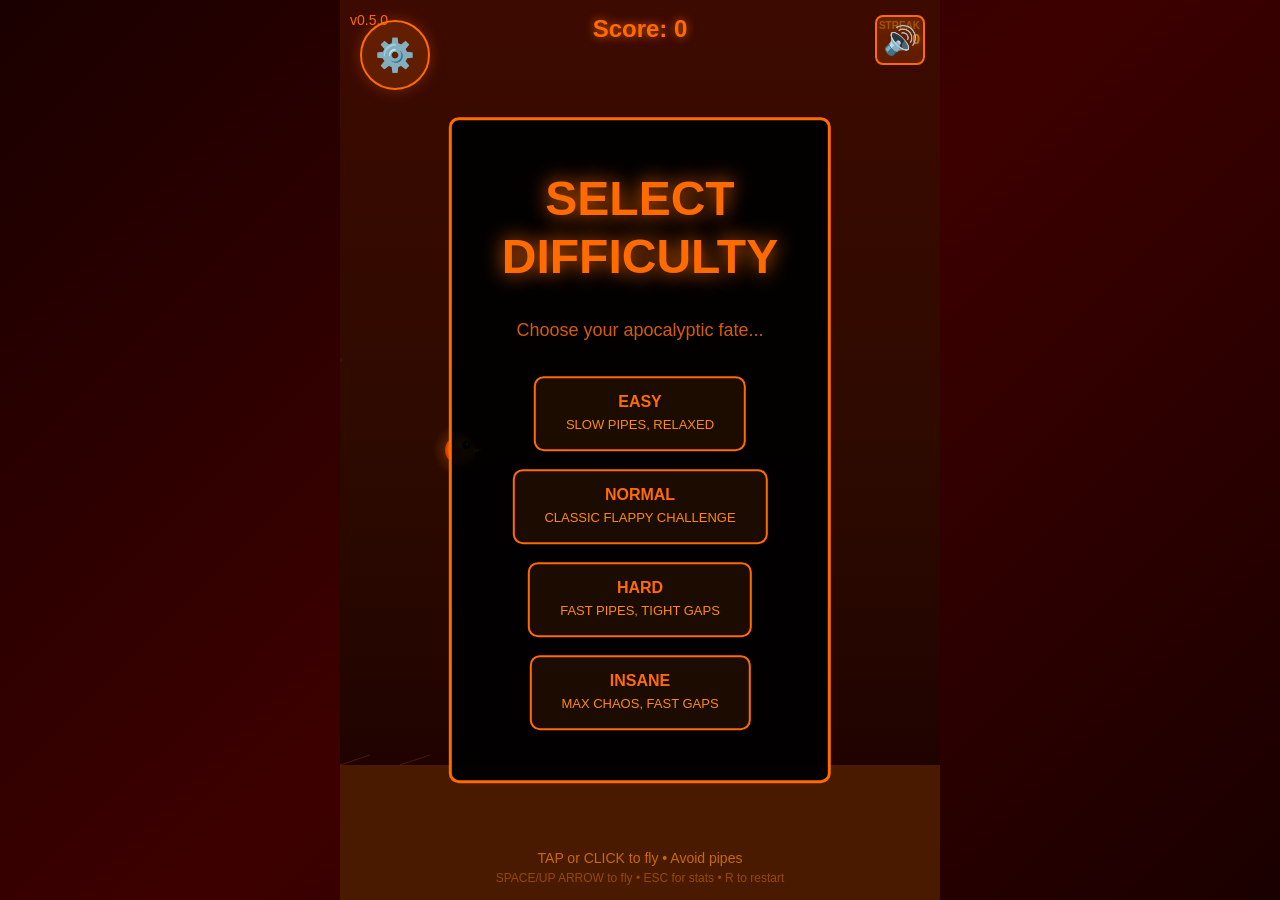
==== commit eb3a7b46: "Optimize Flappy Bird for mobile-first experience Comprehensive mobile-first improvements for touch d" ====
--- a/flappy-bird.html
+++ b/flappy-bird.html
@@ -2,7 +2,10 @@
 <html lang="en">
 <head>
     <meta charset="UTF-8">
-    <meta name="viewport" content="width=device-width, initial-scale=1.0">
+    <meta name="viewport" content="width=device-width, initial-scale=1.0, viewport-fit=cover, user-scalable=no, maximum-scale=1.0">
+    <meta name="theme-color" content="#1a0000">
+    <meta name="apple-mobile-web-app-capable" content="yes">
+    <meta name="apple-mobile-web-app-status-bar-style" content="black-translucent">
     <title>FLAPPY BIRD - APOCALYPSE</title>
     <style>
         * {
@@ -101,28 +104,36 @@
         }
 
         .game-over button {
-            margin-top: 20px;
-            padding: 18px 40px;
-            font-size: 18px;
+            margin-top: 25px;
+            padding: 20px 50px;
+            font-size: 20px;
             background: #ff6b00;
             color: #000;
             border: none;
             border-radius: 10px;
             cursor: pointer;
             font-weight: bold;
-            transition: all 0.2s;
+            transition: all 0.15s;
             touch-action: manipulation;
             -webkit-tap-highlight-color: transparent;
-            min-height: 60px;
+            min-height: 65px;
+            -webkit-user-select: none;
+            user-select: none;
         }
 
         .game-over button:active {
             background: #ff8c00;
-            transform: scale(0.97);
+            transform: scale(0.96);
             box-shadow: 0 0 20px rgba(255, 107, 0, 0.5);
         }
 
         @media (min-width: 1024px) {
+            .game-over button {
+                padding: 18px 40px;
+                font-size: 18px;
+                min-height: 60px;
+            }
+
             .game-over button:hover {
                 background: #ff8c00;
                 transform: scale(1.05);
@@ -150,7 +161,7 @@
             left: 50%;
             transform: translate(-50%, -50%);
             background: rgba(0, 0, 0, 0.95);
-            padding: 50px;
+            padding: 50px 40px;
             border-radius: 10px;
             text-align: center;
             color: #ff6b00;
@@ -159,24 +170,28 @@
             display: none;
             flex-direction: column;
             align-items: center;
-            gap: 20px;
+            gap: 25px;
+            max-width: 90%;
         }
 
         .start-screen h1 {
-            font-size: 54px;
+            font-size: 52px;
             text-shadow: 0 0 20px rgba(255, 107, 0, 1);
             margin: 0;
+            line-height: 1.1;
         }
 
         .start-screen p {
+            font-size: 20px;
+            margin: 10px 0;
+            font-weight: bold;
+        }
+
+        .start-screen .hint {
             font-size: 18px;
-            margin: 10px 0;
-        }
-
-        .start-screen .hint {
-            font-size: 16px;
             color: #ff8c00;
             animation: pulse 1.5s infinite;
+            font-weight: bold;
         }
 
         @keyframes pulse {
@@ -240,7 +255,7 @@
             left: 50%;
             transform: translate(-50%, -50%);
             background: rgba(0, 0, 0, 0.95);
-            padding: 40px 25px;
+            padding: 45px 30px;
             border-radius: 20px;
             text-align: center;
             color: #ff6b00;
@@ -249,22 +264,26 @@
             display: flex;
             flex-direction: column;
             align-items: center;
-            gap: 30px;
-            width: 90%;
+            gap: 35px;
+            width: 92%;
             max-width: 500px;
+            -webkit-user-select: none;
+            user-select: none;
         }
 
         .difficulty-selector h1 {
-            font-size: 42px;
+            font-size: 44px;
             text-shadow: 0 0 20px rgba(255, 107, 0, 1);
             margin: 0;
             line-height: 1.2;
+            font-weight: bold;
         }
 
         .difficulty-selector p {
-            font-size: 16px;
+            font-size: 17px;
             margin: 0;
-            opacity: 0.8;
+            opacity: 0.85;
+            font-weight: 500;
         }
 
         @media (min-width: 1024px) {
@@ -286,15 +305,15 @@
 
         .difficulty-buttons {
             display: flex;
-            gap: 15px;
+            gap: 18px;
             flex-wrap: wrap;
             justify-content: center;
         }
 
         .difficulty-btn {
             position: relative;
-            padding: 18px 22px;
-            font-size: 16px;
+            padding: 20px 24px;
+            font-size: 18px;
             font-weight: bold;
             border: 2px solid #ff6b00;
             border-radius: 10px;
@@ -302,22 +321,24 @@
             color: #ff6b00;
             cursor: pointer;
             touch-action: manipulation;
-            transition: all 0.2s;
+            transition: all 0.16s ease-out;
             text-transform: uppercase;
-            min-width: 80px;
-            min-height: 80px;
+            min-width: 85px;
+            min-height: 85px;
             display: flex;
             flex-direction: column;
             align-items: center;
             justify-content: center;
             -webkit-tap-highlight-color: transparent;
             overflow: hidden;
+            -webkit-user-select: none;
+            user-select: none;
         }
 
         .difficulty-btn:active {
             background: #ff6b00;
             color: #000;
-            transform: scale(0.95);
+            transform: scale(0.93);
             box-shadow: inset 0 0 15px rgba(0, 0, 0, 0.3), 0 0 20px rgba(255, 107, 0, 0.5);
         }
 
@@ -328,10 +349,11 @@
         }
 
         .difficulty-desc {
-            font-size: 12px;
+            font-size: 13px;
             color: #ff8c00;
-            margin-top: 5px;
+            margin-top: 6px;
             line-height: 1.3;
+            font-weight: normal;
         }
 
         @media (min-width: 1024px) {
@@ -339,6 +361,7 @@
                 min-width: 120px;
                 min-height: auto;
                 padding: 15px 30px;
+                font-size: 16px;
             }
 
             .difficulty-btn:hover {
@@ -503,30 +526,31 @@
             position: absolute;
             top: 20px;
             right: 20px;
-            width: 70px;
-            height: 70px;
+            width: 80px;
+            height: 80px;
             background: rgba(255, 107, 0, 0.2);
             border: 2px solid #ff6b00;
             border-radius: 12px;
             color: #ff6b00;
-            font-size: 36px;
+            font-size: 40px;
             cursor: pointer;
             display: flex;
             align-items: center;
             justify-content: center;
-            transition: all 0.2s;
+            transition: all 0.15s;
             z-index: 11;
             user-select: none;
             padding: 0;
             -webkit-tap-highlight-color: transparent;
-            min-width: 70px;
-            min-height: 70px;
+            min-width: 80px;
+            min-height: 80px;
+            -webkit-user-select: none;
         }
 
         .sound-toggle:active {
             background: rgba(255, 107, 0, 0.5);
             box-shadow: 0 0 25px rgba(255, 107, 0, 0.8);
-            transform: scale(0.95);
+            transform: scale(0.93);
         }
 
         .sound-toggle.muted {
@@ -558,23 +582,23 @@
         /* ─── Difficulty tooltips ───────────────────────────────────────── */
         .difficulty-tooltip {
             position: absolute;
-            bottom: -70px;
+            bottom: -75px;
             left: 50%;
             transform: translateX(-50%);
             background: rgba(0, 0, 0, 0.95);
             color: #ffaa00;
-            padding: 10px 15px;
-            border-radius: 5px;
-            font-size: 11px;
+            padding: 12px 16px;
+            border-radius: 6px;
+            font-size: 12px;
             white-space: normal;
-            max-width: 120px;
+            max-width: 130px;
             opacity: 0;
             pointer-events: none;
             transition: opacity 0.3s;
             border: 1px solid #ff6b00;
             z-index: 100;
             display: none;
-            line-height: 1.3;
+            line-height: 1.4;
         }
 
         @media (min-width: 1024px) {
@@ -584,6 +608,12 @@
 
             .difficulty-btn:hover .difficulty-tooltip {
                 opacity: 1;
+            }
+        }
+
+        @media (max-width: 1023px) {
+            .difficulty-tooltip {
+                display: none;
             }
         }
 
@@ -591,7 +621,7 @@
         .ripple {
             position: absolute;
             border-radius: 50%;
-            background: rgba(255, 107, 0, 0.6);
+            background: rgba(255, 107, 0, 0.5);
             transform: scale(0);
             animation: rippleAnimation 0.6s ease-out forwards;
             pointer-events: none;
@@ -601,6 +631,23 @@
             to {
                 transform: scale(4);
                 opacity: 0;
+            }
+        }
+
+        /* Touch device optimizations */
+        @media (hover: none) and (pointer: coarse) {
+            .difficulty-btn:hover,
+            .customize-btn:hover,
+            .sound-toggle:hover,
+            .skin-card:hover {
+                background: none;
+                transform: none;
+            }
+
+            .difficulty-btn:hover,
+            .customize-btn:hover,
+            .sound-toggle:hover {
+                box-shadow: none;
             }
         }
 
@@ -711,7 +758,7 @@
                 top: 15px;
                 left: 15px;
                 right: 15px;
-                font-size: 20px;
+                font-size: 22px;
             }
 
             .score {
@@ -721,41 +768,52 @@
             .customize-btn {
                 top: 15px;
                 left: 15px;
+                width: 80px;
+                height: 80px;
+                min-width: 80px;
+                min-height: 80px;
+                font-size: 36px;
             }
 
             .sound-toggle {
                 top: 15px;
                 right: 15px;
+                width: 80px;
+                height: 80px;
+                min-width: 80px;
+                min-height: 80px;
+                font-size: 40px;
             }
 
             .streak-display {
-                top: 15px;
-                right: 95px;
+                top: 105px;
+                right: 15px;
                 font-size: 12px;
             }
 
             .power-up-display {
-                top: 95px;
-                right: 15px;
-                gap: 8px;
+                top: 105px;
+                right: 105px;
+                gap: 10px;
             }
 
             .power-up-item {
-                font-size: 11px;
-                padding: 6px 10px;
+                font-size: 12px;
+                padding: 8px 12px;
             }
 
             .multiplier-display {
-                top: 50px;
+                top: 55px;
                 left: 15px;
-                font-size: 16px;
+                font-size: 18px;
             }
 
             .instructions {
                 bottom: 15px;
                 left: 15px;
                 right: 15px;
-                font-size: 12px;
+                font-size: 13px;
+                line-height: 1.4;
             }
 
             .keyboard-hint {
@@ -781,12 +839,8 @@
             }
         }
 
-        /* Notch-aware safe area */
+        /* Notch-aware safe area for landscape phones and notches */
         @supports (padding: max(0px)) {
-            body {
-                padding: env(safe-area-inset-top) env(safe-area-inset-right) env(safe-area-inset-bottom) env(safe-area-inset-left);
-            }
-
             .customize-btn {
                 top: max(15px, env(safe-area-inset-top));
                 left: max(15px, env(safe-area-inset-left));
@@ -794,6 +848,18 @@
 
             .sound-toggle {
                 top: max(15px, env(safe-area-inset-top));
+                right: max(15px, env(safe-area-inset-right));
+            }
+
+            .ui {
+                top: max(15px, env(safe-area-inset-top));
+                left: max(15px, env(safe-area-inset-left));
+                right: max(15px, env(safe-area-inset-right));
+            }
+
+            .instructions {
+                bottom: max(15px, env(safe-area-inset-bottom));
+                left: max(15px, env(safe-area-inset-left));
                 right: max(15px, env(safe-area-inset-right));
             }
         }
@@ -811,24 +877,26 @@
             position: absolute;
             top: 20px;
             left: 20px;
-            width: 70px;
-            height: 70px;
+            width: 80px;
+            height: 80px;
             background: rgba(255, 107, 0, 0.2);
             border: 2px solid #ff6b00;
             border-radius: 50%;
             color: #ff6b00;
-            font-size: 32px;
+            font-size: 36px;
             cursor: pointer;
             z-index: 11;
-            transition: all 0.2s;
+            transition: all 0.15s;
             display: none;
             align-items: center;
             justify-content: center;
             box-shadow: 0 0 15px rgba(255, 107, 0, 0.3);
             -webkit-tap-highlight-color: transparent;
             padding: 0;
-            min-width: 70px;
-            min-height: 70px;
+            min-width: 80px;
+            min-height: 80px;
+            -webkit-user-select: none;
+            user-select: none;
         }
 
         /* Show customize button only on difficulty selector screen */
@@ -840,14 +908,26 @@
         .customize-btn:active {
             background: rgba(255, 107, 0, 0.5);
             box-shadow: 0 0 25px rgba(255, 107, 0, 0.8);
-            transform: scale(0.95);
+            transform: scale(0.93);
         }
 
         @media (min-width: 1024px) {
+            .customize-btn {
+                width: 70px;
+                height: 70px;
+                font-size: 32px;
+                min-width: 70px;
+                min-height: 70px;
+            }
+
             .customize-btn:hover {
                 background: rgba(255, 107, 0, 0.4);
                 box-shadow: 0 0 25px rgba(255, 107, 0, 0.6);
                 transform: scale(1.1);
+            }
+
+            .customize-btn:active {
+                transform: scale(0.95);
             }
         }
 
@@ -864,6 +944,8 @@
             z-index: 100;
             backdrop-filter: blur(3px);
             -webkit-backdrop-filter: blur(3px);
+            -webkit-user-select: none;
+            user-select: none;
         }
 
         .customize-overlay.visible {
@@ -874,29 +956,31 @@
             background: rgba(0, 0, 0, 0.95);
             border: 3px solid #ff6b00;
             border-radius: 20px 20px 0 0;
-            padding: 25px;
+            padding: 30px 20px 20px 20px;
             color: #ff6b00;
             width: 100%;
             max-height: 90vh;
             overflow-y: auto;
             -webkit-overflow-scrolling: touch;
             text-shadow: 0 0 10px rgba(255, 107, 0, 0.8);
+            position: relative;
         }
 
         .customize-panel h2 {
-            font-size: 26px;
-            margin: 0 0 25px 0;
+            font-size: 28px;
+            margin: 0 0 30px 0;
             border-bottom: 2px solid #ff6b00;
             padding-bottom: 15px;
             text-align: center;
-            padding-right: 50px;
+            font-weight: bold;
+            line-height: 1.2;
         }
 
         .skins-grid {
             display: grid;
             grid-template-columns: repeat(2, 1fr);
-            gap: 15px;
-            margin-bottom: 25px;
+            gap: 18px;
+            margin-bottom: 30px;
         }
 
         .skin-card {
@@ -904,24 +988,25 @@
             background: rgba(255, 107, 0, 0.05);
             border: 2px solid #ff8c00;
             border-radius: 12px;
-            padding: 18px;
+            padding: 20px;
             text-align: center;
             cursor: pointer;
             touch-action: manipulation;
-            transition: all 0.2s;
+            transition: all 0.18s ease-out;
             display: flex;
             flex-direction: column;
             align-items: center;
-            gap: 12px;
-            min-height: 180px;
+            gap: 14px;
+            min-height: 200px;
             justify-content: space-between;
+            -webkit-tap-highlight-color: transparent;
         }
 
         .skin-card:active {
             background: rgba(255, 107, 0, 0.25);
             border-color: #ffaa00;
             box-shadow: inset 0 0 15px rgba(255, 107, 0, 0.3), 0 0 20px rgba(255, 107, 0, 0.4);
-            transform: scale(0.97);
+            transform: scale(0.96);
         }
 
         .skin-card.selected {
@@ -968,19 +1053,20 @@
 
         .skin-name {
             font-weight: bold;
-            font-size: 14px;
+            font-size: 16px;
             color: #ffaa00;
+            line-height: 1.2;
         }
 
         .skin-badge {
             position: absolute;
-            top: 8px;
-            right: 8px;
+            top: 12px;
+            right: 12px;
             background: #ff6b00;
             color: #000;
-            padding: 4px 10px;
-            border-radius: 4px;
-            font-size: 11px;
+            padding: 6px 12px;
+            border-radius: 6px;
+            font-size: 12px;
             font-weight: bold;
             text-shadow: none;
         }
@@ -997,29 +1083,32 @@
 
         .customize-close {
             position: absolute;
-            top: 12px;
-            right: 12px;
+            top: 15px;
+            right: 15px;
             background: rgba(255, 107, 0, 0.2);
             border: 2px solid #ff6b00;
             border-radius: 50%;
             color: #ff6b00;
-            font-size: 28px;
+            font-size: 32px;
             cursor: pointer;
-            width: 60px;
-            height: 60px;
-            transition: all 0.2s;
+            width: 70px;
+            height: 70px;
+            transition: all 0.15s;
             display: flex;
             align-items: center;
             justify-content: center;
             -webkit-tap-highlight-color: transparent;
             padding: 0;
-            min-width: 60px;
-            min-height: 60px;
+            min-width: 70px;
+            min-height: 70px;
+            -webkit-user-select: none;
+            user-select: none;
         }
 
         .customize-close:active {
             background: rgba(255, 107, 0, 0.5);
-            transform: scale(0.95);
+            box-shadow: 0 0 20px rgba(255, 107, 0, 0.6);
+            transform: scale(0.93);
         }
 
         @media (min-width: 1024px) {
@@ -1028,8 +1117,11 @@
                 border: none;
                 width: 40px;
                 height: 40px;
+                font-size: 28px;
                 min-width: auto;
                 min-height: auto;
+                top: 12px;
+                right: 12px;
             }
 
             .customize-close:hover {
@@ -1039,7 +1131,8 @@
 
             .customize-close:active {
                 background: none;
-                transform: scale(1.2);
+                transform: scale(1.1);
+                box-shadow: none;
             }
         }
 
@@ -3331,20 +3424,20 @@
         // ─── Enhanced touch feedback on all interactive elements ────────────
         function addTouchFeedback(element) {
             element.addEventListener('touchstart', (e) => {
-                element.style.transition = 'all 0.1s';
-                element.style.opacity = '0.8';
-                element.style.transform = 'scale(0.97)';
-            });
+                element.style.transition = 'all 0.08s ease-out';
+                element.style.opacity = '0.85';
+                element.style.transform = 'scale(0.96)';
+            }, { passive: true });
 
             element.addEventListener('touchend', (e) => {
                 element.style.opacity = '1';
                 element.style.transform = 'scale(1)';
-            });
+            }, { passive: true });
 
             element.addEventListener('touchcancel', (e) => {
                 element.style.opacity = '1';
                 element.style.transform = 'scale(1)';
-            });
+            }, { passive: true });
         }
 
         // Apply touch feedback to interactive elements
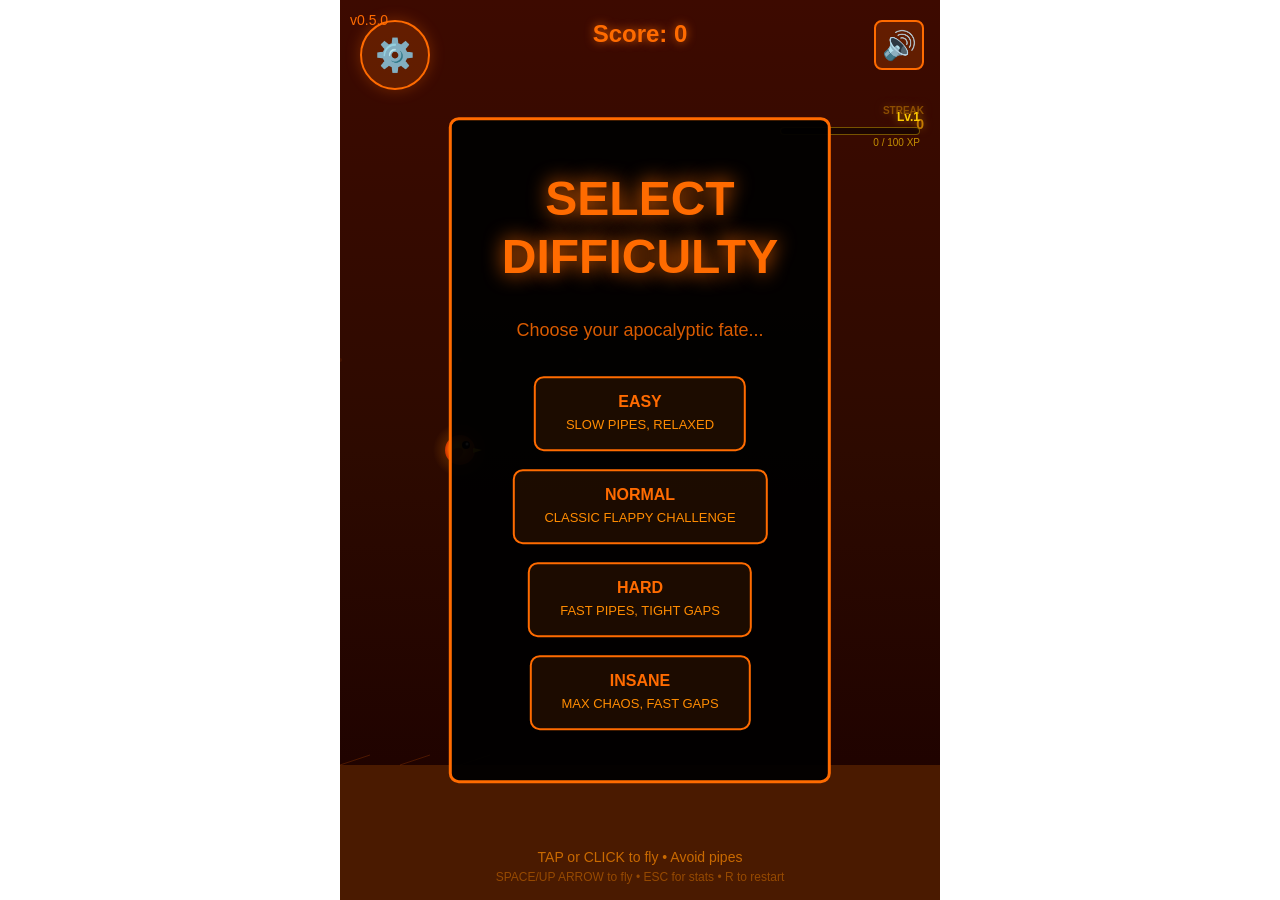
==== commit fd623c89: "Fix shop menu, add XP/level system, optimize for iPhone 17 Major improvements: - Fixed shop button p" ====
--- a/flappy-bird.html
+++ b/flappy-bird.html
@@ -6,6 +6,9 @@
     <meta name="theme-color" content="#1a0000">
     <meta name="apple-mobile-web-app-capable" content="yes">
     <meta name="apple-mobile-web-app-status-bar-style" content="black-translucent">
+    <meta name="apple-mobile-web-app-title" content="Flappy Apocalypse">
+    <meta name="mobile-web-app-capable" content="yes">
+    <meta name="format-detection" content="telephone=no">
     <title>FLAPPY BIRD - APOCALYPSE</title>
     <style>
         * {
@@ -19,18 +22,25 @@
             justify-content: center;
             align-items: center;
             min-height: 100vh;
+            min-height: 100dvh;
             background: linear-gradient(135deg, #1a0000 0%, #3d0000 50%, #1a0000 100%);
             font-family: Arial, sans-serif;
             overflow: hidden;
             -webkit-user-select: none;
             user-select: none;
             -webkit-touch-callout: none;
+            /* Prevent bounce/rubber-band on iOS */
+            position: fixed;
+            width: 100%;
+            height: 100%;
+            height: 100dvh;
         }
 
         .container {
             position: relative;
             width: 100%;
             height: 100vh;
+            height: 100dvh;
             max-width: 600px;
             background: linear-gradient(180deg, #2d0a00 0%, #1a0000 100%);
         }
@@ -87,6 +97,12 @@
             border: 3px solid #ff6b00;
             opacity: 0;
             transition: opacity 0.5s ease-in;
+            width: 88%;
+            max-width: 480px;
+            max-height: 88vh;
+            max-height: 88dvh;
+            overflow-y: auto;
+            -webkit-overflow-scrolling: touch;
         }
 
         .game-over.visible {
@@ -171,7 +187,12 @@
             flex-direction: column;
             align-items: center;
             gap: 25px;
-            max-width: 90%;
+            width: 88%;
+            max-width: 480px;
+            max-height: 88vh;
+            max-height: 88dvh;
+            overflow-y: auto;
+            -webkit-overflow-scrolling: touch;
         }
 
         .start-screen h1 {
@@ -826,41 +847,115 @@
             .difficulty-selector {
                 top: 50%;
                 max-height: 90vh;
+                max-height: 90dvh;
                 overflow-y: auto;
                 -webkit-overflow-scrolling: touch;
             }
 
             .customize-panel {
                 max-height: 90vh;
+                max-height: 90dvh;
             }
 
             .stats-panel {
                 max-height: 90vh;
-            }
-        }
-
-        /* Notch-aware safe area for landscape phones and notches */
+                max-height: 90dvh;
+            }
+        }
+
+        /* ─── Safe Area & Dynamic Island Support (iPhone 17, notches, etc.) ── */
         @supports (padding: max(0px)) {
+            /* Buttons clear the Dynamic Island (top-left / top-right) */
             .customize-btn {
-                top: max(15px, env(safe-area-inset-top));
-                left: max(15px, env(safe-area-inset-left));
+                top: max(20px, calc(env(safe-area-inset-top) + 12px));
+                left: max(16px, calc(env(safe-area-inset-left) + 12px));
             }
 
             .sound-toggle {
-                top: max(15px, env(safe-area-inset-top));
-                right: max(15px, env(safe-area-inset-right));
-            }
-
+                top: max(20px, calc(env(safe-area-inset-top) + 12px));
+                right: max(16px, calc(env(safe-area-inset-right) + 12px));
+            }
+
+            /* Score display: always below Dynamic Island */
             .ui {
-                top: max(15px, env(safe-area-inset-top));
-                left: max(15px, env(safe-area-inset-left));
-                right: max(15px, env(safe-area-inset-right));
-            }
-
+                top: max(20px, calc(env(safe-area-inset-top) + 12px));
+                left: max(16px, calc(env(safe-area-inset-left) + 4px));
+                right: max(16px, calc(env(safe-area-inset-right) + 4px));
+            }
+
+            /* Streak display: keep below top safe area, clear from right */
+            .streak-display {
+                top: max(105px, calc(env(safe-area-inset-top) + 105px));
+                right: max(16px, calc(env(safe-area-inset-right) + 16px));
+            }
+
+            /* Power-up display: safe from top and right */
+            .power-up-display {
+                top: max(105px, calc(env(safe-area-inset-top) + 105px));
+                right: max(105px, calc(env(safe-area-inset-right) + 105px));
+            }
+
+            /* Multiplier display: safe from top and left */
+            .multiplier-display {
+                top: max(60px, calc(env(safe-area-inset-top) + 60px));
+                left: max(16px, calc(env(safe-area-inset-left) + 16px));
+            }
+
+            /* Instructions: above home-indicator bar */
             .instructions {
-                bottom: max(15px, env(safe-area-inset-bottom));
-                left: max(15px, env(safe-area-inset-left));
-                right: max(15px, env(safe-area-inset-right));
+                bottom: max(16px, calc(env(safe-area-inset-bottom) + 10px));
+                left: max(16px, calc(env(safe-area-inset-left) + 8px));
+                right: max(16px, calc(env(safe-area-inset-right) + 8px));
+            }
+
+            /* Sheet panels: add bottom padding for home indicator */
+            .customize-panel {
+                padding-bottom: max(24px, calc(env(safe-area-inset-bottom) + 20px));
+            }
+
+            /* Difficulty selector: account for top notch */
+            .difficulty-selector {
+                /* Keep centered but push below Dynamic Island if needed */
+                max-height: calc(100dvh - env(safe-area-inset-top) - env(safe-area-inset-bottom) - 20px);
+            }
+
+            /* Game-over / start-screen modals: keep inside safe rect */
+            .game-over,
+            .start-screen {
+                max-height: calc(100dvh - env(safe-area-inset-top) - env(safe-area-inset-bottom) - 40px);
+                overflow-y: auto;
+            }
+
+            /* Stats panel */
+            .stats-panel {
+                max-height: calc(100dvh - env(safe-area-inset-top) - env(safe-area-inset-bottom) - 60px);
+            }
+        }
+
+        /* ─── Landscape safe-area adjustments ────────────────────────────── */
+        @media (orientation: landscape) and (max-height: 500px) {
+            @supports (padding: max(0px)) {
+                .customize-btn {
+                    top: max(8px, calc(env(safe-area-inset-top) + 8px));
+                    left: max(env(safe-area-inset-left) + 8px, 8px);
+                }
+
+                .sound-toggle {
+                    top: max(8px, calc(env(safe-area-inset-top) + 8px));
+                    right: max(env(safe-area-inset-right) + 8px, 8px);
+                }
+
+                .ui {
+                    top: max(8px, calc(env(safe-area-inset-top) + 8px));
+                    left: max(env(safe-area-inset-left) + 8px, 8px);
+                    right: max(env(safe-area-inset-right) + 8px, 8px);
+                }
+
+                .instructions {
+                    bottom: max(4px, calc(env(safe-area-inset-bottom) + 4px));
+                    left: max(env(safe-area-inset-left) + 8px, 8px);
+                    right: max(env(safe-area-inset-right) + 8px, 8px);
+                }
             }
         }
 
@@ -870,6 +965,80 @@
             color: #ff8c00;
             margin-top: 5px;
             opacity: 0.6;
+        }
+
+        /* ─── Responsive font scaling ────────────────────────────────────── */
+        /* 375px phones (older iPhones, small Androids) */
+        @media (max-width: 375px) {
+            .ui { font-size: 20px; }
+            .start-screen h1 { font-size: 40px; }
+            .start-screen p { font-size: 17px; }
+            .start-screen .hint { font-size: 15px; }
+            .difficulty-selector h1 { font-size: 36px; }
+            .difficulty-selector p { font-size: 15px; }
+            .difficulty-btn { font-size: 16px; padding: 16px 18px; min-width: 76px; min-height: 76px; }
+            .game-over h1 { font-size: 36px; }
+            .game-over { padding: 28px 20px; font-size: 17px; }
+            .game-over button { padding: 16px 36px; font-size: 18px; }
+            .motivation-popup { font-size: 15px; }
+            .combo-popup { font-size: 26px; }
+        }
+
+        /* 430px phones (iPhone 17, 16 Pro Max) */
+        @media (min-width: 376px) and (max-width: 430px) {
+            .ui { font-size: 22px; }
+            .start-screen h1 { font-size: 46px; }
+            .difficulty-selector h1 { font-size: 40px; }
+        }
+
+        /* 480px+ large Android phones (Galaxy S24 Ultra, Pixel 9 Pro XL) */
+        @media (min-width: 431px) and (max-width: 600px) {
+            .ui { font-size: 26px; }
+            .start-screen h1 { font-size: 56px; }
+            .difficulty-selector h1 { font-size: 46px; }
+            .difficulty-btn { min-width: 100px; min-height: 100px; }
+        }
+
+        /* ─── Landscape orientation ───────────────────────────────────────── */
+        @media (orientation: landscape) and (max-height: 500px) {
+            .difficulty-selector {
+                padding: 20px 24px;
+                gap: 16px;
+            }
+            .difficulty-selector h1 { font-size: 28px; }
+            .difficulty-selector p { font-size: 14px; }
+            .difficulty-buttons { gap: 12px; }
+            .difficulty-btn { min-height: 64px; padding: 12px 16px; font-size: 15px; }
+            .game-over { padding: 20px; font-size: 16px; }
+            .game-over h1 { font-size: 28px; margin-bottom: 10px; }
+            .game-over button { padding: 12px 30px; font-size: 17px; min-height: 56px; margin-top: 14px; }
+            .instructions { font-size: 12px; }
+            .start-screen { padding: 24px 20px; gap: 14px; }
+            .start-screen h1 { font-size: 36px; }
+        }
+
+        /* ─── prefers-reduced-motion (accessibility) ──────────────────────── */
+        @media (prefers-reduced-motion: reduce) {
+            *,
+            *::before,
+            *::after {
+                animation-duration: 0.01ms !important;
+                animation-iteration-count: 1 !important;
+                transition-duration: 0.01ms !important;
+            }
+            .score.flash { animation: none; }
+            .start-screen .hint { animation: none; opacity: 1; }
+            .motivation-popup { animation: none; opacity: 0.6; }
+            .combo-popup { animation: none; opacity: 0.7; }
+            .power-up-item { animation: none; }
+            .power-up-item.expiring { animation: none; opacity: 0.6; }
+            .ripple { animation: none; }
+        }
+
+        /* ─── prefers-color-scheme: dark (already dark, but reinforce) ──── */
+        @media (prefers-color-scheme: dark) {
+            body { background: linear-gradient(135deg, #0d0000 0%, #2a0000 50%, #0d0000 100%); }
+            .container { background: linear-gradient(180deg, #200800 0%, #0d0000 100%); }
         }
 
         /* ─── Bird Customization Menu ──────────────────────────────────── */
@@ -935,17 +1104,21 @@
             position: fixed;
             top: 0;
             left: 0;
+            right: 0;
+            bottom: 0;
             width: 100%;
             height: 100%;
-            background: rgba(0, 0, 0, 0.85);
+            background: rgba(0, 0, 0, 0.92);
             display: none;
-            align-items: flex-end;
-            justify-content: center;
-            z-index: 100;
-            backdrop-filter: blur(3px);
-            -webkit-backdrop-filter: blur(3px);
+            flex-direction: column;
+            align-items: stretch;
+            justify-content: flex-end;
+            z-index: 1000;
+            backdrop-filter: blur(4px);
+            -webkit-backdrop-filter: blur(4px);
             -webkit-user-select: none;
             user-select: none;
+            touch-action: none;
         }
 
         .customize-overlay.visible {
@@ -953,24 +1126,29 @@
         }
 
         .customize-panel {
-            background: rgba(0, 0, 0, 0.95);
-            border: 3px solid #ff6b00;
-            border-radius: 20px 20px 0 0;
-            padding: 30px 20px 20px 20px;
+            background: #0d0000;
+            border: 2px solid #ff6b00;
+            border-bottom: none;
+            border-radius: 24px 24px 0 0;
+            padding: 24px 20px 20px 20px;
             color: #ff6b00;
             width: 100%;
-            max-height: 90vh;
+            max-height: 88vh;
             overflow-y: auto;
+            overflow-x: hidden;
             -webkit-overflow-scrolling: touch;
             text-shadow: 0 0 10px rgba(255, 107, 0, 0.8);
             position: relative;
+            flex-shrink: 0;
+            box-shadow: 0 -4px 40px rgba(255, 107, 0, 0.25);
         }
 
         .customize-panel h2 {
-            font-size: 28px;
-            margin: 0 0 30px 0;
-            border-bottom: 2px solid #ff6b00;
-            padding-bottom: 15px;
+            font-size: 26px;
+            margin: 0 0 20px 0;
+            border-bottom: 2px solid rgba(255, 107, 0, 0.5);
+            padding-bottom: 14px;
+            padding-right: 70px;
             text-align: center;
             font-weight: bold;
             line-height: 1.2;
@@ -979,40 +1157,42 @@
         .skins-grid {
             display: grid;
             grid-template-columns: repeat(2, 1fr);
-            gap: 18px;
-            margin-bottom: 30px;
+            gap: 14px;
+            margin-bottom: 20px;
         }
 
         .skin-card {
             position: relative;
-            background: rgba(255, 107, 0, 0.05);
-            border: 2px solid #ff8c00;
-            border-radius: 12px;
-            padding: 20px;
+            background: rgba(255, 107, 0, 0.06);
+            border: 2px solid rgba(255, 107, 0, 0.5);
+            border-radius: 16px;
+            padding: 14px 10px 36px 10px;
             text-align: center;
             cursor: pointer;
             touch-action: manipulation;
-            transition: all 0.18s ease-out;
+            transition: all 0.15s ease-out;
             display: flex;
             flex-direction: column;
             align-items: center;
-            gap: 14px;
-            min-height: 200px;
-            justify-content: space-between;
+            gap: 8px;
+            min-height: 180px;
             -webkit-tap-highlight-color: transparent;
+            -webkit-user-select: none;
+            user-select: none;
+            will-change: transform;
         }
 
         .skin-card:active {
-            background: rgba(255, 107, 0, 0.25);
+            background: rgba(255, 107, 0, 0.2);
             border-color: #ffaa00;
-            box-shadow: inset 0 0 15px rgba(255, 107, 0, 0.3), 0 0 20px rgba(255, 107, 0, 0.4);
-            transform: scale(0.96);
+            box-shadow: 0 0 18px rgba(255, 107, 0, 0.4);
+            transform: scale(0.94);
         }
 
         .skin-card.selected {
-            background: rgba(255, 107, 0, 0.3);
+            background: rgba(255, 107, 0, 0.18);
             border-color: #ffff00;
-            box-shadow: 0 0 25px rgba(255, 255, 0, 0.6);
+            box-shadow: 0 0 22px rgba(255, 255, 0, 0.5);
         }
 
         @media (min-width: 1024px) {
@@ -1041,44 +1221,65 @@
         }
 
         .skin-preview {
-            width: 100%;
-            aspect-ratio: 4 / 3;
-            background: rgba(0, 0, 0, 0.5);
-            border: 1px solid #ff6b00;
-            border-radius: 6px;
-            display: flex;
-            align-items: center;
-            justify-content: center;
+            display: block;
+            width: 90px;
+            height: 90px;
+            background: rgba(0, 0, 0, 0.6);
+            border: 1px solid rgba(255, 107, 0, 0.4);
+            border-radius: 10px;
+            flex-shrink: 0;
         }
 
         .skin-name {
             font-weight: bold;
-            font-size: 16px;
+            font-size: 15px;
             color: #ffaa00;
             line-height: 1.2;
+            margin-top: 4px;
         }
 
         .skin-badge {
-            position: absolute;
-            top: 12px;
-            right: 12px;
+            display: inline-block;
             background: #ff6b00;
             color: #000;
-            padding: 6px 12px;
-            border-radius: 6px;
-            font-size: 12px;
+            padding: 4px 10px;
+            border-radius: 20px;
+            font-size: 11px;
             font-weight: bold;
             text-shadow: none;
+            margin-top: 2px;
+            letter-spacing: 0.5px;
         }
 
         .skin-badge.locked {
-            background: #666;
-            color: #ccc;
-        }
-
-        .skin-badge.unlocked {
-            background: #00ff00;
+            background: #555;
+            color: #aaa;
+        }
+
+        .skin-badge.free {
+            background: #ff6b00;
             color: #000;
+        }
+
+        .selected-check {
+            display: none;
+            position: absolute;
+            bottom: 10px;
+            left: 50%;
+            transform: translateX(-50%);
+            background: #ffff00;
+            color: #000;
+            padding: 3px 10px;
+            border-radius: 20px;
+            font-size: 11px;
+            font-weight: bold;
+            text-shadow: none;
+            letter-spacing: 0.5px;
+            white-space: nowrap;
+        }
+
+        .skin-card.selected .selected-check {
+            display: block;
         }
 
         .customize-close {
@@ -1143,6 +1344,169 @@
             opacity: 0.7;
             text-align: center;
         }
+
+        /* XP Bar (in-game top-right) */
+        .xp-bar-container {
+            position: absolute;
+            top: 110px;
+            right: 20px;
+            width: 140px;
+            z-index: 10;
+            pointer-events: none;
+            text-align: right;
+        }
+
+        .xp-level-label {
+            color: #ffcc00;
+            font-size: 12px;
+            font-weight: bold;
+            text-shadow: 0 0 8px rgba(255, 200, 0, 0.7);
+            margin-bottom: 3px;
+            white-space: nowrap;
+        }
+
+        .xp-bar-track {
+            width: 100%;
+            height: 8px;
+            background: rgba(0, 0, 0, 0.5);
+            border-radius: 4px;
+            border: 1px solid rgba(255, 200, 0, 0.4);
+            overflow: hidden;
+        }
+
+        .xp-bar-fill {
+            height: 100%;
+            background: linear-gradient(90deg, #ff8c00, #ffcc00);
+            border-radius: 4px;
+            transition: width 0.4s ease-out;
+            box-shadow: 0 0 6px rgba(255, 200, 0, 0.6);
+            width: 0%;
+        }
+
+        .xp-progress-text {
+            color: rgba(255, 200, 0, 0.7);
+            font-size: 10px;
+            margin-top: 2px;
+        }
+
+        @media (max-width: 430px) {
+            .xp-bar-container {
+                top: 105px;
+                right: 105px;
+                width: 120px;
+            }
+        }
+
+        /* Level-Up Popup */
+        .levelup-overlay {
+            position: fixed;
+            top: 0;
+            left: 0;
+            width: 100%;
+            height: 100%;
+            pointer-events: none;
+            z-index: 500;
+            display: none;
+        }
+
+        .levelup-overlay.active {
+            display: block;
+        }
+
+        .levelup-popup {
+            position: absolute;
+            top: 50%;
+            left: 50%;
+            transform: translate(-50%, -50%) scale(0.5);
+            background: rgba(0, 0, 0, 0.97);
+            border: 3px solid #ffcc00;
+            border-radius: 16px;
+            padding: 30px 40px;
+            text-align: center;
+            color: #ffcc00;
+            opacity: 0;
+            transition: opacity 0.3s ease-out, transform 0.3s ease-out;
+            box-shadow: 0 0 40px rgba(255, 200, 0, 0.5);
+            min-width: 260px;
+        }
+
+        .levelup-popup.show {
+            opacity: 1;
+            transform: translate(-50%, -50%) scale(1);
+        }
+
+        .levelup-title {
+            font-size: 36px;
+            font-weight: bold;
+            text-shadow: 0 0 20px rgba(255, 200, 0, 1);
+            margin-bottom: 8px;
+        }
+
+        .levelup-level {
+            font-size: 20px;
+            color: #fff;
+            margin-bottom: 12px;
+        }
+
+        .levelup-unlock {
+            font-size: 15px;
+            color: #ff8c00;
+            margin-top: 8px;
+            padding: 6px 12px;
+            border: 1px solid rgba(255, 107, 0, 0.5);
+            border-radius: 8px;
+            display: none;
+        }
+
+        .levelup-unlock.visible {
+            display: block;
+        }
+
+        .confetti-canvas {
+            position: absolute;
+            top: 0;
+            left: 0;
+            width: 100%;
+            height: 100%;
+            pointer-events: none;
+        }
+
+        /* Skin card locked state */
+        .skin-card.locked-skin {
+            opacity: 0.6;
+            cursor: not-allowed;
+        }
+
+        .skin-card.locked-skin:active {
+            transform: none;
+            background: rgba(255, 107, 0, 0.06);
+            border-color: rgba(255, 107, 0, 0.5);
+            box-shadow: none;
+        }
+
+        .skin-lock-label {
+            font-size: 11px;
+            color: #888;
+            margin-top: 4px;
+        }
+
+        /* XP gain floating text */
+        .xp-float {
+            position: absolute;
+            color: #ffcc00;
+            font-size: 14px;
+            font-weight: bold;
+            pointer-events: none;
+            z-index: 50;
+            text-shadow: 0 0 8px rgba(255,200,0,0.8), -1px -1px 0 rgba(0,0,0,0.6), 1px 1px 0 rgba(0,0,0,0.6);
+            animation: xpFloatUp 1.2s ease-out forwards;
+        }
+
+        @keyframes xpFloatUp {
+            0%   { opacity: 1; transform: translateY(0); }
+            80%  { opacity: 0.8; }
+            100% { opacity: 0; transform: translateY(-50px); }
+        }
     </style>
 </head>
 <body>
@@ -1158,7 +1522,22 @@
         </div>
         <div class="power-up-display" id="powerUpDisplay"></div>
         <div class="multiplier-display" id="multiplierDisplay">SCORE x<span id="multiplier">1</span></div>
+        <div class="xp-bar-container" id="xpBarContainer">
+            <div class="xp-level-label" id="xpLevelLabel">Lv.1</div>
+            <div class="xp-bar-track">
+                <div class="xp-bar-fill" id="xpBarFill"></div>
+            </div>
+            <div class="xp-progress-text" id="xpProgressText">0 / 100 XP</div>
+        </div>
         <canvas id="gameCanvas"></canvas>
+        <div class="levelup-overlay" id="levelupOverlay">
+            <canvas class="confetti-canvas" id="confettiCanvas"></canvas>
+            <div class="levelup-popup" id="levelupPopup">
+                <div class="levelup-title">LEVEL UP!</div>
+                <div class="levelup-level" id="levelupLevelText">Level 2</div>
+                <div class="levelup-unlock" id="levelupUnlock"></div>
+            </div>
+        </div>
         <div class="game-over" id="gameOverScreen">
             <h1>&#9760;&#65039; GAME OVER &#9760;&#65039;</h1>
             <p>Final Score: <span id="finalScore">0</span></p>
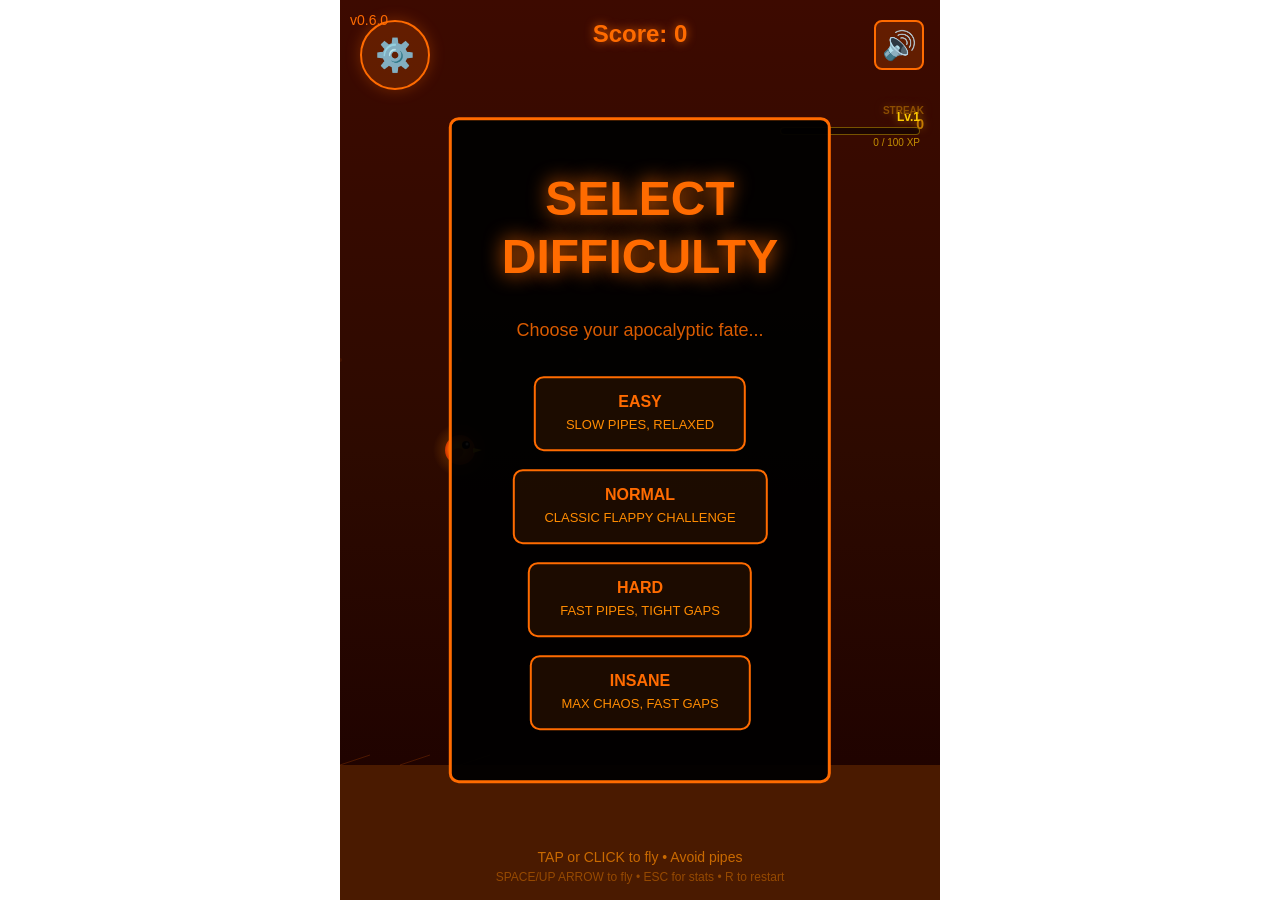
==== commit ea536b1f: "Final touch optimizations and landscape support - Eliminated 300ms tap delay with touch-action: mani" ====
--- a/flappy-bird.html
+++ b/flappy-bird.html
@@ -34,6 +34,8 @@
             width: 100%;
             height: 100%;
             height: 100dvh;
+            /* Eliminate 300ms tap delay across the whole page */
+            touch-action: manipulation;
         }
 
         .container {
@@ -50,6 +52,8 @@
             width: 100%;
             height: 100%;
             touch-action: none;
+            /* Prevent iOS callout on long press */
+            -webkit-touch-callout: none;
         }
 
         .ui {
@@ -1507,9 +1511,69 @@
             80%  { opacity: 0.8; }
             100% { opacity: 0; transform: translateY(-50px); }
         }
+
+        /* ─── Landscape rotate prompt (touch devices in landscape) ────────── */
+        .rotate-prompt {
+            display: none;
+            position: fixed;
+            inset: 0;
+            background: #1a0000;
+            z-index: 9999;
+            flex-direction: column;
+            align-items: center;
+            justify-content: center;
+            gap: 20px;
+            color: #ff6b00;
+            text-align: center;
+            padding: 24px;
+            padding-top: max(24px, env(safe-area-inset-top));
+            padding-bottom: max(24px, env(safe-area-inset-bottom));
+            padding-left: max(24px, env(safe-area-inset-left));
+            padding-right: max(24px, env(safe-area-inset-right));
+        }
+
+        .rotate-prompt-icon {
+            font-size: 64px;
+            animation: rotateIcon 2s ease-in-out infinite;
+        }
+
+        @keyframes rotateIcon {
+            0%   { transform: rotate(0deg); }
+            40%  { transform: rotate(90deg); }
+            60%  { transform: rotate(90deg); }
+            100% { transform: rotate(0deg); }
+        }
+
+        .rotate-prompt h2 {
+            font-size: 24px;
+            font-weight: bold;
+            text-shadow: 0 0 15px rgba(255, 107, 0, 0.8);
+            margin: 0;
+        }
+
+        .rotate-prompt p {
+            font-size: 16px;
+            opacity: 0.8;
+            margin: 0;
+        }
+
+        /* Show rotate prompt on touch landscape with very small height */
+        @media (hover: none) and (pointer: coarse) and (orientation: landscape) and (max-height: 430px) {
+            .rotate-prompt { display: flex; }
+        }
+
+        @media (prefers-reduced-motion: reduce) {
+            .rotate-prompt-icon { animation: none; transform: rotate(45deg); }
+        }
     </style>
 </head>
 <body>
+    <!-- Landscape rotate prompt (CSS shows it on touch landscape viewports) -->
+    <div class="rotate-prompt" aria-live="polite">
+        <div class="rotate-prompt-icon">&#x1F4F1;</div>
+        <h2>ROTATE YOUR DEVICE</h2>
+        <p>Flappy Apocalypse plays best in portrait mode</p>
+    </div>
     <div class="container" id="gameContainer">
         <button class="customize-btn" id="customizeBtn" title="Customize bird" aria-label="Customize bird">⚙️</button>
         <button class="sound-toggle" id="soundToggle" title="Toggle sound" aria-label="Toggle sound">🔊</button>
@@ -1645,13 +1709,34 @@
         const ctx = canvas.getContext('2d');
         const gameContainer = document.getElementById('gameContainer');
 
-        // Responsive canvas
+        // ─── Haptic feedback helper ────────────────────────────────────────
+        function haptic(pattern) {
+            try { if (navigator.vibrate) navigator.vibrate(pattern); } catch (e) {}
+        }
+
+        // ─── Orientation lock (portrait preferred) ─────────────────────────
+        (function tryOrientationLock() {
+            try {
+                if (screen.orientation && screen.orientation.lock) {
+                    screen.orientation.lock('portrait').catch(() => {});
+                }
+            } catch (e) {}
+        })();
+
+        // Responsive canvas – uses visualViewport when available for accurate
+        // dimensions on notched/zoomed mobile browsers
         function resizeCanvas() {
-            canvas.width = window.innerWidth > 600 ? 600 : window.innerWidth;
-            canvas.height = window.innerHeight;
+            const vvp = window.visualViewport;
+            const w = vvp ? Math.round(vvp.width)  : window.innerWidth;
+            const h = vvp ? Math.round(vvp.height) : window.innerHeight;
+            canvas.width  = w > 600 ? 600 : w;
+            canvas.height = h;
         }
         resizeCanvas();
         window.addEventListener('resize', resizeCanvas);
+        if (window.visualViewport) {
+            window.visualViewport.addEventListener('resize', resizeCanvas);
+        }
 
         // Difficulty settings
         const difficultySettings = {
@@ -2078,7 +2163,255 @@
         let pipeCounter = 0;
         let pipeSpeed = 3;
         let pipeFrequency = 90;
-        const version = '0.5.0';
+        const version = '0.6.0';
+
+        // ─── XP & Level System ────────────────────────────────────────────
+        // Level thresholds: how much TOTAL XP to reach each level
+        const XP_LEVELS = [
+            0,      // Level 1
+            100,    // Level 2
+            250,    // Level 3
+            450,    // Level 4
+            700,    // Level 5
+            1000,   // Level 6
+            1400,   // Level 7
+            1900,   // Level 8
+            2500,   // Level 9
+            3200,   // Level 10
+            4000,   // Level 11
+            4900,   // Level 12
+            5900,   // Level 13
+            7000,   // Level 14
+            8200,   // Level 15
+            9500,   // Level 16  -- (levels 17-20 are beyond, handled below)
+            10000,  // Level 17 (placeholder, handled as max+increment)
+            10800,  // Level 18
+            11700,  // Level 19
+            12700   // Level 20
+        ];
+        const MAX_LEVEL = 20;
+
+        // Which skins unlock at each level (skin key => required level)
+        const SKIN_LEVEL_REQUIREMENTS = {
+            classic:  1,
+            void:     2,
+            inferno:  4,
+            ghost:    6,
+            neon:     8,
+            skeleton: 10,
+            metal:    12,
+            cosmic:   15
+        };
+
+        const xpManager = {
+            totalXP: parseInt(localStorage.getItem('stats.totalXP') || '0', 10),
+            currentLevel: parseInt(localStorage.getItem('stats.currentLevel') || '1', 10),
+            runXP: 0,   // XP earned this run (not yet committed to total)
+
+            getLevelForXP(xp) {
+                let level = 1;
+                for (let i = 1; i < XP_LEVELS.length; i++) {
+                    if (xp >= XP_LEVELS[i]) level = i + 1;
+                    else break;
+                }
+                return Math.min(level, MAX_LEVEL);
+            },
+
+            getXPForLevel(level) {
+                if (level <= 1) return 0;
+                return XP_LEVELS[Math.min(level - 1, XP_LEVELS.length - 1)];
+            },
+
+            getNextLevelXP(level) {
+                if (level >= MAX_LEVEL) return XP_LEVELS[XP_LEVELS.length - 1];
+                return XP_LEVELS[Math.min(level, XP_LEVELS.length - 1)];
+            },
+
+            isSkinUnlocked(skinKey) {
+                const req = SKIN_LEVEL_REQUIREMENTS[skinKey] || 1;
+                return this.currentLevel >= req;
+            },
+
+            addXP(amount) {
+                const multiplier = game.activePowerUps && game.activePowerUps.doublepoints ? 2 : 1;
+                const gained = amount * multiplier;
+                this.runXP += gained;
+                return gained;
+            },
+
+            commitRunXP() {
+                const oldLevel = this.currentLevel;
+                this.totalXP += this.runXP;
+                this.runXP = 0;
+                const newLevel = this.getLevelForXP(this.totalXP);
+                this.currentLevel = newLevel;
+                localStorage.setItem('stats.totalXP', this.totalXP);
+                localStorage.setItem('stats.currentLevel', this.currentLevel);
+                return { oldLevel, newLevel };
+            },
+
+            // Call during gameplay (preview XP without committing)
+            getPreviewXP() {
+                return this.totalXP + this.runXP;
+            },
+
+            resetRunXP() {
+                this.runXP = 0;
+            }
+        };
+
+        // ─── XP Bar UI Update ─────────────────────────────────────────────
+        function updateXPBar() {
+            const previewXP = xpManager.getPreviewXP();
+            const level = xpManager.getLevelForXP(previewXP);
+            const levelXP = xpManager.getXPForLevel(level);
+            const nextXP = xpManager.getNextLevelXP(level);
+            const progressXP = previewXP - levelXP;
+            const rangeXP = nextXP - levelXP;
+            const pct = level >= MAX_LEVEL ? 100 : Math.min(100, (progressXP / rangeXP) * 100);
+
+            document.getElementById('xpLevelLabel').textContent = 'Lv.' + level;
+            document.getElementById('xpBarFill').style.width = pct + '%';
+
+            if (level >= MAX_LEVEL) {
+                document.getElementById('xpProgressText').textContent = 'MAX LEVEL';
+            } else {
+                document.getElementById('xpProgressText').textContent = progressXP + ' / ' + rangeXP + ' XP';
+            }
+        }
+
+        // ─── Show floating XP text ────────────────────────────────────────
+        function showXPFloat(amount) {
+            const container = document.getElementById('gameContainer');
+            const el = document.createElement('div');
+            el.className = 'xp-float';
+            const multi = (game.activePowerUps && game.activePowerUps.doublepoints) ? ' (x2!)' : '';
+            el.textContent = '+' + amount + ' XP' + multi;
+            // Position near right side, random vertical offset
+            el.style.right = '25px';
+            el.style.top = (140 + Math.random() * 40) + 'px';
+            container.appendChild(el);
+            setTimeout(() => el.remove(), 1300);
+        }
+
+        // ─── Level-Up Popup & Confetti ────────────────────────────────────
+        let confettiParticles = [];
+        let confettiAnimId = null;
+
+        function spawnConfetti(canvas) {
+            const colors = ['#ffcc00', '#ff6b00', '#ff4500', '#fff', '#ff8c00', '#ffff00'];
+            confettiParticles = [];
+            for (let i = 0; i < 120; i++) {
+                confettiParticles.push({
+                    x: Math.random() * canvas.width,
+                    y: -10 - Math.random() * 40,
+                    w: 8 + Math.random() * 8,
+                    h: 5 + Math.random() * 5,
+                    color: colors[Math.floor(Math.random() * colors.length)],
+                    vx: (Math.random() - 0.5) * 4,
+                    vy: 2 + Math.random() * 4,
+                    rot: Math.random() * Math.PI * 2,
+                    rotSpeed: (Math.random() - 0.5) * 0.2,
+                    life: 1.0
+                });
+            }
+        }
+
+        function animateConfetti(canvas, ctx2d) {
+            ctx2d.clearRect(0, 0, canvas.width, canvas.height);
+            let anyAlive = false;
+            for (const p of confettiParticles) {
+                p.x += p.vx;
+                p.y += p.vy;
+                p.rot += p.rotSpeed;
+                p.life -= 0.008;
+                if (p.life <= 0) continue;
+                anyAlive = true;
+                ctx2d.save();
+                ctx2d.globalAlpha = Math.max(0, p.life);
+                ctx2d.translate(p.x, p.y);
+                ctx2d.rotate(p.rot);
+                ctx2d.fillStyle = p.color;
+                ctx2d.fillRect(-p.w / 2, -p.h / 2, p.w, p.h);
+                ctx2d.restore();
+            }
+            if (anyAlive) {
+                confettiAnimId = requestAnimationFrame(() => animateConfetti(canvas, ctx2d));
+            } else {
+                ctx2d.clearRect(0, 0, canvas.width, canvas.height);
+            }
+        }
+
+        function showLevelUpPopup(newLevel) {
+            const overlay = document.getElementById('levelupOverlay');
+            const popup = document.getElementById('levelupPopup');
+            const levelText = document.getElementById('levelupLevelText');
+            const unlockEl = document.getElementById('levelupUnlock');
+            const confCanvas = document.getElementById('confettiCanvas');
+            const confCtx = confCanvas.getContext('2d');
+
+            confCanvas.width = overlay.offsetWidth || window.innerWidth;
+            confCanvas.height = overlay.offsetHeight || window.innerHeight;
+
+            levelText.textContent = 'Level ' + newLevel;
+
+            // Check if a skin was unlocked at this level
+            const unlockedSkin = Object.entries(SKIN_LEVEL_REQUIREMENTS)
+                .find(([key, req]) => req === newLevel);
+            if (unlockedSkin) {
+                const skinName = birdSkins[unlockedSkin[0]] ? birdSkins[unlockedSkin[0]].name : unlockedSkin[0];
+                unlockEl.textContent = '\u{1F513} Unlocked: ' + skinName + ' Skin!';
+                unlockEl.classList.add('visible');
+            } else {
+                unlockEl.classList.remove('visible');
+            }
+
+            overlay.classList.add('active');
+            requestAnimationFrame(() => {
+                requestAnimationFrame(() => { popup.classList.add('show'); });
+            });
+
+            // Play level-up sound
+            playSound(600, 0.12);
+            setTimeout(() => playSound(800, 0.12), 100);
+            setTimeout(() => playSound(1000, 0.15), 200);
+            setTimeout(() => playSound(1200, 0.2), 320);
+
+            spawnConfetti(confCanvas);
+            if (confettiAnimId) cancelAnimationFrame(confettiAnimId);
+            animateConfetti(confCanvas, confCtx);
+
+            setTimeout(() => {
+                popup.classList.remove('show');
+                setTimeout(() => {
+                    overlay.classList.remove('active');
+                    confettiParticles = [];
+                    if (confettiAnimId) cancelAnimationFrame(confettiAnimId);
+                    confCtx.clearRect(0, 0, confCanvas.width, confCanvas.height);
+                }, 400);
+            }, 3000);
+        }
+
+        // ─── Award XP helper (called from game events) ───────────────────
+        // streakCount: current streak count (for 5-pipe bonus)
+        let lastStreakBonusAt = 0;  // track last streak multiple that got bonus
+
+        function awardXP(reason, streakCount) {
+            let amount = 0;
+            if (reason === 'pipe') {
+                amount = 1;
+            } else if (reason === 'powerup') {
+                amount = 5;
+            } else if (reason === 'streak5' && streakCount % 5 === 0 && streakCount !== lastStreakBonusAt) {
+                amount = 10;
+                lastStreakBonusAt = streakCount;
+            }
+            if (amount === 0) return;
+            const gained = xpManager.addXP(amount);
+            showXPFloat(gained);
+            updateXPBar();
+        }
+
 
         // ─── Death sequence state ──────────────────────────────────────────
         const deathSequence = {
@@ -3290,9 +3623,12 @@
                     pipe.scored = true;
                     game.score += pointMultiplier;
                     addToStreak();
+                    awardXP('pipe');
+                    awardXP('streak5', game.streak);
                     document.getElementById('score').textContent = game.score;
                     scoreSound();
                     flashScore();
+                    haptic(30); // subtle haptic on each point scored
                     // Burst particles at the gap midpoint beside the bird
                     spawnPipeParticles(bird.x, pipe.top + pipeGap / 2);
 
@@ -3321,6 +3657,7 @@
                     pu.collected = true;
                     spawnPowerUpParticles(pu.x, pu.y, pu.type);
                     activatePowerUp(pu.type);
+                    awardXP('powerup');
                 }
 
                 if (pu.x + 50 < 0) powerUps.splice(index, 1);
@@ -3611,9 +3948,18 @@
             updateMultiplierDisplay();
 
             gameOverSound();
+            haptic([40, 30, 80, 30, 120]); // strong haptic pattern on game over
 
             // Record run statistics
             statsManager.endRun(game.score);
+
+            // Commit XP and check for level-up
+            lastStreakBonusAt = 0;
+            const xpResult = xpManager.commitRunXP();
+            updateXPBar();
+            if (xpResult.newLevel > xpResult.oldLevel) {
+                setTimeout(() => showLevelUpPopup(xpResult.newLevel), 800);
+            }
 
             const screen = document.getElementById('gameOverScreen');
             screen.style.display = 'block';
@@ -3773,6 +4119,7 @@
                 bird.velocity = bird.lift;
                 jumpSound();
                 spawnJumpRing();
+                haptic(18); // light haptic pulse on each flap
 
                 // Visual tap feedback on mobile
                 if (e.touches) {
@@ -3931,14 +4278,18 @@
             skinsGrid.innerHTML = '';
 
             Object.entries(birdSkins).forEach(([skinKey, skinData]) => {
+                const isUnlocked = xpManager.isSkinUnlocked(skinKey);
+                const reqLevel = SKIN_LEVEL_REQUIREMENTS[skinKey] || 1;
+
                 const card = document.createElement('div');
                 card.className = 'skin-card';
-                if (game.selectedSkin === skinKey) {
+                if (!isUnlocked) card.classList.add('locked-skin');
+                if (game.selectedSkin === skinKey && isUnlocked) {
                     card.classList.add('selected');
                 }
 
-                // Add touch feedback
-                addTouchFeedback(card);
+                // Add touch feedback only if unlocked
+                if (isUnlocked) addTouchFeedback(card);
 
                 const preview = document.createElement('canvas');
                 preview.className = 'skin-preview';
@@ -3950,24 +4301,35 @@
                 previewCtx.fillStyle = 'rgba(0, 0, 0, 0.5)';
                 previewCtx.fillRect(0, 0, 120, 90);
 
-                previewCtx.save();
-                previewCtx.translate(60, 45);
-
-                // Mock bird state for preview
-                const prevBird = { ...bird, radius: 12, wingRotation: 0.2, velocity: 0 };
-                const origBird = bird;
-                Object.assign(bird, prevBird);
-
-                // Temporarily set skin for drawing
-                const tempSkin = game.selectedSkin;
-                game.selectedSkin = skinKey;
-
-                // Draw the bird preview
-                skinData.draw.call(null);
-
-                game.selectedSkin = tempSkin;
-                Object.assign(bird, origBird);
-                previewCtx.restore();
+                if (isUnlocked) {
+                    previewCtx.save();
+                    previewCtx.translate(60, 45);
+
+                    // Mock bird state for preview
+                    const prevBird = { ...bird, radius: 12, wingRotation: 0.2, velocity: 0 };
+                    const origBird = bird;
+                    Object.assign(bird, prevBird);
+
+                    // Temporarily set skin for drawing
+                    const tempSkin = game.selectedSkin;
+                    game.selectedSkin = skinKey;
+
+                    // Draw the bird preview
+                    skinData.draw.call(null);
+
+                    game.selectedSkin = tempSkin;
+                    Object.assign(bird, origBird);
+                    previewCtx.restore();
+                } else {
+                    // Locked overlay
+                    previewCtx.fillStyle = 'rgba(0,0,0,0.7)';
+                    previewCtx.fillRect(0, 0, 120, 90);
+                    previewCtx.fillStyle = '#555';
+                    previewCtx.font = 'bold 32px Arial';
+                    previewCtx.textAlign = 'center';
+                    previewCtx.textBaseline = 'middle';
+                    previewCtx.fillText('\uD83D\uDD12', 60, 45);
+                }
 
                 card.appendChild(preview);
 
@@ -3977,11 +4339,24 @@
                 card.appendChild(name);
 
                 const badge = document.createElement('div');
-                badge.className = 'skin-badge unlocked';
-                badge.textContent = 'FREE';
+                if (isUnlocked) {
+                    badge.className = reqLevel === 1 ? 'skin-badge free' : 'skin-badge unlocked';
+                    badge.textContent = reqLevel === 1 ? 'FREE' : 'UNLOCKED';
+                } else {
+                    badge.className = 'skin-badge locked';
+                    badge.textContent = 'LOCKED - Level ' + reqLevel;
+                }
                 card.appendChild(badge);
 
                 card.addEventListener('click', () => {
+                    if (!isUnlocked) {
+                        // Show a small message
+                        badge.textContent = '\uD83D\uDD12 Reach Level ' + reqLevel;
+                        setTimeout(() => {
+                            badge.textContent = 'LOCKED - Level ' + reqLevel;
+                        }, 1500);
+                        return;
+                    }
                     selectBirdSkin(skinKey);
                 });
 
@@ -4020,6 +4395,12 @@
         });
 
         // ─── Boot ──────────────────────────────────────────────────────────
+        // Validate saved skin — if locked due to level, revert to classic
+        if (!xpManager.isSkinUnlocked(game.selectedSkin)) {
+            game.selectedSkin = 'classic';
+            localStorage.setItem('selectedBirdSkin', 'classic');
+        }
+
         gameLoop();
 
         // Initialize UI
@@ -4027,6 +4408,7 @@
         document.getElementById('highScore').textContent = game.highScore;
         updateStreakDisplay();
         updateSoundButtonUI();
+        updateXPBar();
 
         // Show customize button on page load (difficulty selector is visible)
         document.getElementById('customizeBtn').classList.add('visible');
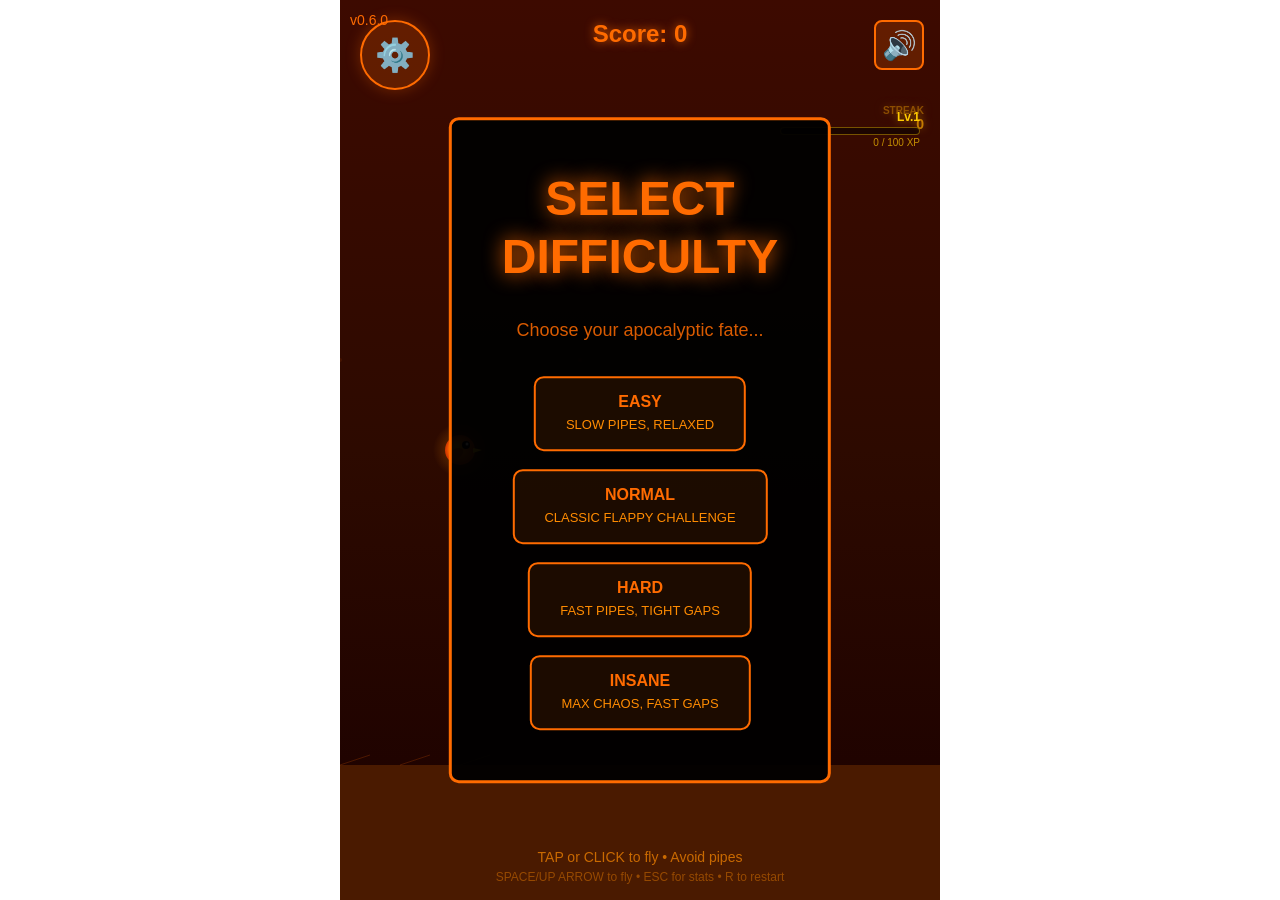
==== commit a8e6f25f: "Apply final haptic, vibration, and responsive viewport updates - Haptic feedback patterns for all in" ====
--- a/flappy-bird.html
+++ b/flappy-bird.html
@@ -1395,8 +1395,8 @@
 
         @media (max-width: 430px) {
             .xp-bar-container {
-                top: 105px;
-                right: 105px;
+                top: 170px;
+                right: 15px;
                 width: 120px;
             }
         }
@@ -4219,10 +4219,14 @@
                     spawnJumpRing();
                 }
             }
-            // ESC to show/hide stats
+            // ESC to close customize overlay first, then stats overlay
             else if (e.code === 'Escape') {
                 e.preventDefault();
-                toggleStatsOverlay();
+                if (customizeOverlayOpen) {
+                    toggleCustomizeOverlay();
+                } else {
+                    toggleStatsOverlay();
+                }
             }
             // R to restart from game-over screen
             else if (e.code === 'KeyR' && game.gameOver) {
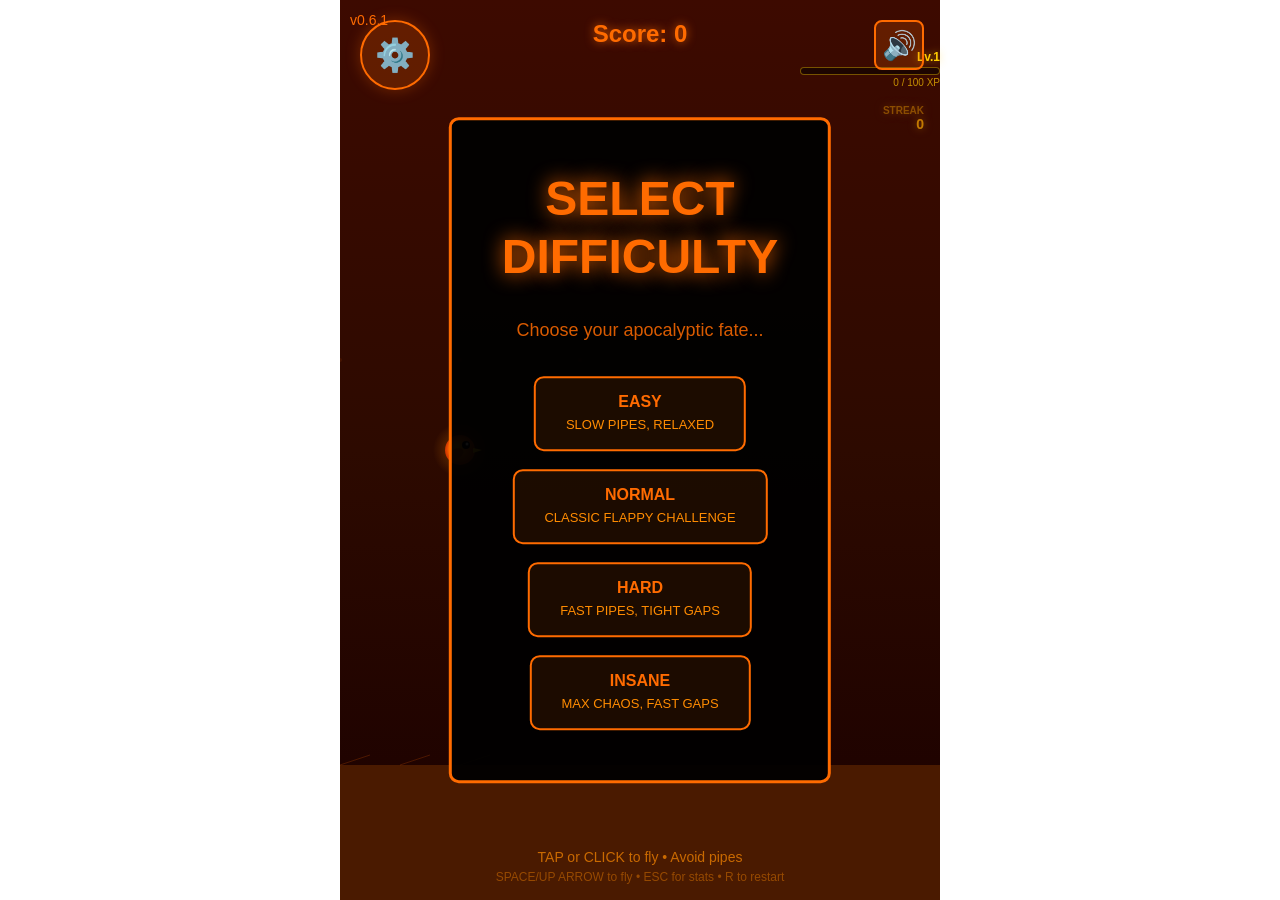
==== commit 166272fc: "Fix skin selection and XP bar positioning issues (v0.6.1) - Fixed skin selection to check unlock sta" ====
--- a/flappy-bird.html
+++ b/flappy-bird.html
@@ -1352,12 +1352,13 @@
         /* XP Bar (in-game top-right) */
         .xp-bar-container {
             position: absolute;
-            top: 110px;
-            right: 20px;
+            top: env(safe-area-inset-top, 10px);
+            right: env(safe-area-inset-right, 20px);
             width: 140px;
             z-index: 10;
             pointer-events: none;
             text-align: right;
+            padding-top: 50px;
         }
 
         .xp-level-label {
@@ -1395,9 +1396,10 @@
 
         @media (max-width: 430px) {
             .xp-bar-container {
-                top: 170px;
-                right: 15px;
+                top: env(safe-area-inset-top, 10px);
+                right: env(safe-area-inset-right, 15px);
                 width: 120px;
+                padding-top: 45px;
             }
         }
 
@@ -2163,7 +2165,7 @@
         let pipeCounter = 0;
         let pipeSpeed = 3;
         let pipeFrequency = 90;
-        const version = '0.6.0';
+        const version = '0.6.1';
 
         // ─── XP & Level System ────────────────────────────────────────────
         // Level thresholds: how much TOTAL XP to reach each level
@@ -4277,101 +4279,222 @@
             }
         }
 
+        // ─── Draw a skin preview to a given 2D context (bypasses global ctx) ─
+        function drawSkinToContext(skinKey, pCtx, b) {
+            const r = b.radius;
+            const wr = b.wingRotation;
+
+            if (skinKey === 'classic') {
+                const g = pCtx.createRadialGradient(-3,-4,2,0,0,r);
+                g.addColorStop(0,'#ffaa00'); g.addColorStop(0.5,'#ff6b00'); g.addColorStop(1,'#cc3300');
+                pCtx.fillStyle = g; pCtx.beginPath(); pCtx.arc(0,0,r,0,Math.PI*2); pCtx.fill();
+                pCtx.save(); pCtx.translate(-4,4); pCtx.rotate(wr);
+                pCtx.fillStyle='rgba(200,60,0,0.7)'; pCtx.beginPath(); pCtx.ellipse(0,0,8,5,-0.4,0,Math.PI*2); pCtx.fill(); pCtx.restore();
+                pCtx.fillStyle='#ffcc00'; pCtx.beginPath(); pCtx.moveTo(r-2,-2); pCtx.lineTo(r+7,0); pCtx.lineTo(r-2,3); pCtx.closePath(); pCtx.fill();
+            } else if (skinKey === 'void') {
+                const g = pCtx.createRadialGradient(0,0,0,0,0,r*1.8);
+                g.addColorStop(0,'rgba(128,0,255,0.5)'); g.addColorStop(1,'rgba(128,0,255,0)');
+                pCtx.fillStyle=g; pCtx.beginPath(); pCtx.arc(0,0,r*1.8,0,Math.PI*2); pCtx.fill();
+                pCtx.fillStyle='#000'; pCtx.beginPath(); pCtx.arc(0,0,r,0,Math.PI*2); pCtx.fill();
+                pCtx.save(); pCtx.translate(-4,4); pCtx.rotate(wr);
+                pCtx.fillStyle='rgba(80,0,160,0.9)'; pCtx.beginPath(); pCtx.ellipse(0,0,8,5,-0.4,0,Math.PI*2); pCtx.fill(); pCtx.restore();
+                pCtx.fillStyle='#800080'; pCtx.beginPath(); pCtx.moveTo(r-2,-2); pCtx.lineTo(r+7,0); pCtx.lineTo(r-2,3); pCtx.closePath(); pCtx.fill();
+            } else if (skinKey === 'inferno') {
+                const g = pCtx.createRadialGradient(-3,-4,2,0,0,r);
+                g.addColorStop(0,'#ffff00'); g.addColorStop(0.5,'#ff4400'); g.addColorStop(1,'#cc0000');
+                pCtx.fillStyle=g; pCtx.beginPath(); pCtx.arc(0,0,r,0,Math.PI*2); pCtx.fill();
+                pCtx.save(); pCtx.translate(-4,4); pCtx.rotate(wr);
+                pCtx.fillStyle='rgba(255,100,0,0.8)'; pCtx.beginPath(); pCtx.ellipse(0,0,8,5,-0.4,0,Math.PI*2); pCtx.fill(); pCtx.restore();
+                pCtx.fillStyle='#ffff00'; pCtx.beginPath(); pCtx.moveTo(r-2,-2); pCtx.lineTo(r+7,0); pCtx.lineTo(r-2,3); pCtx.closePath(); pCtx.fill();
+            } else if (skinKey === 'ghost') {
+                const g = pCtx.createRadialGradient(-3,-4,2,0,0,r);
+                g.addColorStop(0,'rgba(255,255,255,0.9)'); g.addColorStop(0.5,'rgba(200,200,200,0.7)'); g.addColorStop(1,'rgba(150,150,150,0.5)');
+                pCtx.fillStyle=g; pCtx.beginPath(); pCtx.arc(0,0,r,0,Math.PI*2); pCtx.fill();
+                pCtx.save(); pCtx.translate(-4,4); pCtx.rotate(wr);
+                pCtx.fillStyle='rgba(180,180,180,0.6)'; pCtx.beginPath(); pCtx.ellipse(0,0,8,5,-0.4,0,Math.PI*2); pCtx.fill(); pCtx.restore();
+                pCtx.fillStyle='rgba(100,100,100,0.8)'; pCtx.beginPath(); pCtx.moveTo(r-2,-2); pCtx.lineTo(r+7,0); pCtx.lineTo(r-2,3); pCtx.closePath(); pCtx.fill();
+            } else if (skinKey === 'neon') {
+                const g = pCtx.createRadialGradient(0,0,0,0,0,r*2);
+                g.addColorStop(0,'rgba(0,255,255,0.6)'); g.addColorStop(0.5,'rgba(128,0,255,0.3)'); g.addColorStop(1,'rgba(128,0,255,0)');
+                pCtx.fillStyle=g; pCtx.beginPath(); pCtx.arc(0,0,r*2,0,Math.PI*2); pCtx.fill();
+                pCtx.strokeStyle='#00ffff'; pCtx.lineWidth=2;
+                pCtx.fillStyle='rgba(0,100,100,0.6)'; pCtx.beginPath(); pCtx.arc(0,0,r,0,Math.PI*2); pCtx.fill(); pCtx.stroke();
+                pCtx.save(); pCtx.translate(-4,4); pCtx.rotate(wr);
+                pCtx.strokeStyle='#00ffff'; pCtx.lineWidth=1;
+                pCtx.beginPath(); pCtx.ellipse(0,0,8,5,-0.4,0,Math.PI*2); pCtx.stroke(); pCtx.restore();
+                pCtx.strokeStyle='#00ffff'; pCtx.lineWidth=2;
+                pCtx.beginPath(); pCtx.moveTo(r-2,-2); pCtx.lineTo(r+7,0); pCtx.lineTo(r-2,3); pCtx.closePath(); pCtx.stroke();
+            } else if (skinKey === 'skeleton') {
+                pCtx.fillStyle='#ffffcc'; pCtx.beginPath(); pCtx.arc(0,0,r,0,Math.PI*2); pCtx.fill();
+                pCtx.fillStyle='#000';
+                pCtx.beginPath(); pCtx.arc(5,-5,3.5,0,Math.PI*2); pCtx.fill();
+                pCtx.beginPath(); pCtx.arc(10,-5,3.5,0,Math.PI*2); pCtx.fill();
+                pCtx.beginPath(); pCtx.moveTo(7.5,-1); pCtx.lineTo(5.5,2); pCtx.lineTo(9.5,2); pCtx.closePath(); pCtx.fill();
+                pCtx.strokeStyle='#000'; pCtx.lineWidth=1;
+                for (let i=0;i<5;i++) { pCtx.beginPath(); pCtx.moveTo(5+i*3,4); pCtx.lineTo(5+i*3,6); pCtx.stroke(); }
+                pCtx.fillStyle='#ffffcc'; pCtx.beginPath(); pCtx.moveTo(r-2,-2); pCtx.lineTo(r+7,0); pCtx.lineTo(r-2,3); pCtx.closePath(); pCtx.fill();
+            } else if (skinKey === 'metal') {
+                const g = pCtx.createRadialGradient(-5,-6,1,0,0,r);
+                g.addColorStop(0,'#e8e8e8'); g.addColorStop(0.4,'#c0c0c0'); g.addColorStop(1,'#808080');
+                pCtx.fillStyle=g; pCtx.beginPath(); pCtx.arc(0,0,r,0,Math.PI*2); pCtx.fill();
+                pCtx.fillStyle='rgba(255,255,255,0.5)'; pCtx.beginPath(); pCtx.arc(-4,-6,4,0,Math.PI*2); pCtx.fill();
+                pCtx.save(); pCtx.translate(-4,4); pCtx.rotate(wr);
+                pCtx.fillStyle='rgba(160,160,160,0.8)'; pCtx.beginPath(); pCtx.ellipse(0,0,8,5,-0.4,0,Math.PI*2); pCtx.fill(); pCtx.restore();
+                pCtx.fillStyle='#ffd700'; pCtx.beginPath(); pCtx.moveTo(r-2,-2); pCtx.lineTo(r+7,0); pCtx.lineTo(r-2,3); pCtx.closePath(); pCtx.fill();
+            } else if (skinKey === 'cosmic') {
+                const g = pCtx.createRadialGradient(-3,-4,2,0,0,r);
+                g.addColorStop(0,'#0033ff'); g.addColorStop(0.5,'#000066'); g.addColorStop(1,'#000033');
+                pCtx.fillStyle=g; pCtx.beginPath(); pCtx.arc(0,0,r,0,Math.PI*2); pCtx.fill();
+                pCtx.fillStyle='#ffff00';
+                for (let i=0;i<8;i++) {
+                    const a=(i/8)*Math.PI*2; pCtx.beginPath(); pCtx.arc(Math.cos(a)*7,Math.sin(a)*7,1.5,0,Math.PI*2); pCtx.fill();
+                }
+                pCtx.save(); pCtx.translate(-4,4); pCtx.rotate(wr);
+                pCtx.fillStyle='rgba(0,50,150,0.7)'; pCtx.beginPath(); pCtx.ellipse(0,0,8,5,-0.4,0,Math.PI*2); pCtx.fill(); pCtx.restore();
+                pCtx.fillStyle='#00ffff'; pCtx.beginPath(); pCtx.moveTo(r-2,-2); pCtx.lineTo(r+7,0); pCtx.lineTo(r-2,3); pCtx.closePath(); pCtx.fill();
+            } else {
+                pCtx.fillStyle='#ff6b00'; pCtx.beginPath(); pCtx.arc(0,0,r,0,Math.PI*2); pCtx.fill();
+            }
+            // Eye (all skins)
+            pCtx.fillStyle='#000'; pCtx.beginPath(); pCtx.ellipse(6,-5,4,4,0,0,Math.PI*2); pCtx.fill();
+            pCtx.fillStyle='#fff'; pCtx.beginPath(); pCtx.arc(7,-6,1.5,0,Math.PI*2); pCtx.fill();
+        }
+
         function renderSkinsGrid() {
             const skinsGrid = document.getElementById('skinsGrid');
             skinsGrid.innerHTML = '';
 
             Object.entries(birdSkins).forEach(([skinKey, skinData]) => {
-                const isUnlocked = xpManager.isSkinUnlocked(skinKey);
-                const reqLevel = SKIN_LEVEL_REQUIREMENTS[skinKey] || 1;
-
                 const card = document.createElement('div');
                 card.className = 'skin-card';
-                if (!isUnlocked) card.classList.add('locked-skin');
-                if (game.selectedSkin === skinKey && isUnlocked) {
+                if (game.selectedSkin === skinKey) {
                     card.classList.add('selected');
                 }
 
-                // Add touch feedback only if unlocked
-                if (isUnlocked) addTouchFeedback(card);
-
+                // Add touch feedback
+                addTouchFeedback(card);
+
+                // Canvas preview — uses drawSkinToContext (own pCtx, not global ctx)
                 const preview = document.createElement('canvas');
                 preview.className = 'skin-preview';
                 preview.width = 120;
                 preview.height = 90;
 
-                // Draw preview of the skin
-                const previewCtx = preview.getContext('2d');
-                previewCtx.fillStyle = 'rgba(0, 0, 0, 0.5)';
-                previewCtx.fillRect(0, 0, 120, 90);
-
+                const pCtx = preview.getContext('2d');
+                pCtx.fillStyle = '#0d0000';
+                pCtx.fillRect(0, 0, 120, 90);
+
+                // Temporarily set up bird preview params
+                const savedRadius = bird.radius;
+                const savedWingRot = bird.wingRotation;
+                const savedVelocity = bird.velocity;
+                bird.radius = 18;
+                bird.wingRotation = 0.2;
+                bird.velocity = 0;
+
+                pCtx.save();
+                pCtx.translate(60, 45);
+                drawSkinToContext(skinKey, pCtx, bird);
+                pCtx.restore();
+
+                bird.radius = savedRadius;
+                bird.wingRotation = savedWingRot;
+                bird.velocity = savedVelocity;
+
+                card.appendChild(preview);
+
+                const nameEl = document.createElement('div');
+                nameEl.className = 'skin-name';
+                nameEl.textContent = skinData.name;
+                card.appendChild(nameEl);
+
+                const badge = document.createElement('div');
+                const isUnlocked = xpManager.isSkinUnlocked(skinKey);
                 if (isUnlocked) {
-                    previewCtx.save();
-                    previewCtx.translate(60, 45);
-
-                    // Mock bird state for preview
-                    const prevBird = { ...bird, radius: 12, wingRotation: 0.2, velocity: 0 };
-                    const origBird = bird;
-                    Object.assign(bird, prevBird);
-
-                    // Temporarily set skin for drawing
-                    const tempSkin = game.selectedSkin;
-                    game.selectedSkin = skinKey;
-
-                    // Draw the bird preview
-                    skinData.draw.call(null);
-
-                    game.selectedSkin = tempSkin;
-                    Object.assign(bird, origBird);
-                    previewCtx.restore();
+                    badge.className = 'skin-badge free';
+                    badge.textContent = 'FREE';
                 } else {
-                    // Locked overlay
-                    previewCtx.fillStyle = 'rgba(0,0,0,0.7)';
-                    previewCtx.fillRect(0, 0, 120, 90);
-                    previewCtx.fillStyle = '#555';
-                    previewCtx.font = 'bold 32px Arial';
-                    previewCtx.textAlign = 'center';
-                    previewCtx.textBaseline = 'middle';
-                    previewCtx.fillText('\uD83D\uDD12', 60, 45);
-                }
-
-                card.appendChild(preview);
-
-                const name = document.createElement('div');
-                name.className = 'skin-name';
-                name.textContent = skinData.name;
-                card.appendChild(name);
-
-                const badge = document.createElement('div');
-                if (isUnlocked) {
-                    badge.className = reqLevel === 1 ? 'skin-badge free' : 'skin-badge unlocked';
-                    badge.textContent = reqLevel === 1 ? 'FREE' : 'UNLOCKED';
-                } else {
-                    badge.className = 'skin-badge locked';
-                    badge.textContent = 'LOCKED - Level ' + reqLevel;
+                    badge.className = 'skin-badge';
+                    const req = SKIN_LEVEL_REQUIREMENTS[skinKey] || 1;
+                    badge.textContent = `Lv. ${req}`;
+                    badge.style.background = 'rgba(128, 128, 128, 0.6)';
+                    badge.style.borderColor = 'rgba(128, 128, 128, 0.8)';
                 }
                 card.appendChild(badge);
 
-                card.addEventListener('click', () => {
-                    if (!isUnlocked) {
-                        // Show a small message
-                        badge.textContent = '\uD83D\uDD12 Reach Level ' + reqLevel;
-                        setTimeout(() => {
-                            badge.textContent = 'LOCKED - Level ' + reqLevel;
-                        }, 1500);
-                        return;
-                    }
+                const selectedCheck = document.createElement('div');
+                selectedCheck.className = 'selected-check';
+                selectedCheck.textContent = 'SELECTED';
+                card.appendChild(selectedCheck);
+
+                // Disable click if locked
+                if (!isUnlocked) {
+                    card.style.opacity = '0.6';
+                    card.style.cursor = 'not-allowed';
+                    card.classList.add('locked-skin');
+                }
+
+                // Select skin on click or touchend (iPhone)
+                function doSelectSkin(e) {
+                    e.preventDefault();
+                    e.stopPropagation();
                     selectBirdSkin(skinKey);
-                });
+                }
+                card.addEventListener('click', doSelectSkin);
+                card.addEventListener('touchend', doSelectSkin, { passive: false });
 
                 skinsGrid.appendChild(card);
             });
         }
 
         function selectBirdSkin(skinKey) {
+            // Check if skin is unlocked
+            if (!xpManager.isSkinUnlocked(skinKey)) {
+                const req = SKIN_LEVEL_REQUIREMENTS[skinKey] || 1;
+                showLockMessage(skinKey, req);
+                return;
+            }
+
             game.selectedSkin = skinKey;
             localStorage.setItem('selectedBirdSkin', skinKey);
-            renderSkinsGrid();
+            // Close overlay → returns user to difficulty selector
+            if (customizeOverlayOpen) {
+                toggleCustomizeOverlay();
+            }
+        }
+
+        function showLockMessage(skinKey, requiredLevel) {
+            // Create temporary locked message
+            const lockMsg = document.createElement('div');
+            lockMsg.style.cssText = `
+                position: fixed;
+                top: 50%;
+                left: 50%;
+                transform: translate(-50%, -50%);
+                background: rgba(0, 0, 0, 0.95);
+                color: #ffcc00;
+                padding: 20px 30px;
+                border-radius: 8px;
+                z-index: 9999;
+                font-family: Arial, sans-serif;
+                font-size: 14px;
+                font-weight: bold;
+                text-align: center;
+                border: 2px solid #ffcc00;
+                box-shadow: 0 0 20px rgba(255, 200, 0, 0.5);
+                pointer-events: none;
+            `;
+
+            const skinName = birdSkins[skinKey]?.name || skinKey;
+            lockMsg.textContent = `LOCKED\n${skinName} - Level ${requiredLevel} required`;
+            lockMsg.style.whiteSpace = 'pre-wrap';
+
+            document.body.appendChild(lockMsg);
+
+            // Remove after 2 seconds
+            setTimeout(() => {
+                lockMsg.remove();
+            }, 2000);
         }
 
         document.getElementById('customizeBtn').addEventListener('click', (e) => {
@@ -4379,24 +4502,32 @@
             toggleCustomizeOverlay();
         });
 
-        document.getElementById('customizeCloseBtn').addEventListener('click', (e) => {
-            e.stopPropagation();
-            toggleCustomizeOverlay();
-        });
-
+        // X close button — click + touchend for iPhone reliability
+        (function() {
+            const closeBtn = document.getElementById('customizeCloseBtn');
+            function handleClose(e) {
+                e.preventDefault();
+                e.stopPropagation();
+                if (customizeOverlayOpen) {
+                    toggleCustomizeOverlay();
+                }
+            }
+            closeBtn.addEventListener('click', handleClose);
+            closeBtn.addEventListener('touchend', handleClose, { passive: false });
+        })();
+
+        // Tap on backdrop closes overlay
         document.getElementById('customizeOverlay').addEventListener('click', (e) => {
             if (e.target.id === 'customizeOverlay') {
                 toggleCustomizeOverlay();
             }
         });
-
-        // Close customize menu on ESC
-        const origKeydownListener = document.addEventListener('keydown', (e) => {
-            if (e.code === 'Escape' && customizeOverlayOpen) {
+        document.getElementById('customizeOverlay').addEventListener('touchend', (e) => {
+            if (e.target.id === 'customizeOverlay') {
                 e.preventDefault();
                 toggleCustomizeOverlay();
             }
-        });
+        }, { passive: false });
 
         // ─── Boot ──────────────────────────────────────────────────────────
         // Validate saved skin — if locked due to level, revert to classic
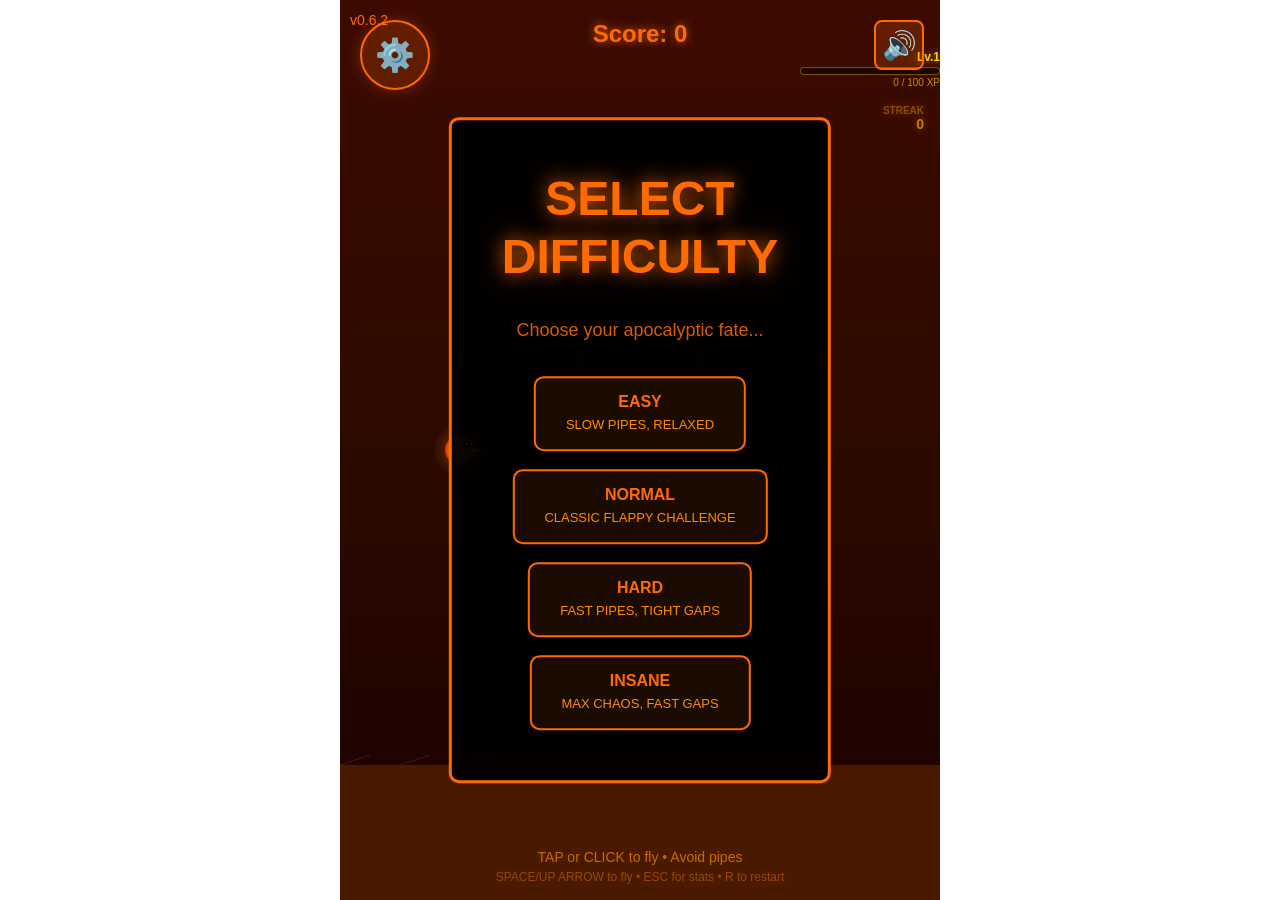
==== commit 426e7aaf: "Fix skin selection issue - clicks now properly apply skins - Fixed event listener attachment for ski" ====
--- a/flappy-bird.html
+++ b/flappy-bird.html
@@ -2165,7 +2165,7 @@
         let pipeCounter = 0;
         let pipeSpeed = 3;
         let pipeFrequency = 90;
-        const version = '0.6.1';
+        const version = '0.6.2';
 
         // ─── XP & Level System ────────────────────────────────────────────
         // Level thresholds: how much TOTAL XP to reach each level
@@ -3392,6 +3392,11 @@
 
             // Draw the selected skin
             const selectedSkin = birdSkins[game.selectedSkin] || birdSkins.classic;
+            if (!window.skinDrawDebugLogged) {
+                console.log('[DRAWBIRD] game.selectedSkin:', game.selectedSkin, 'Drawing skin:', selectedSkin);
+                window.skinDrawDebugLogged = true;
+                setTimeout(() => { window.skinDrawDebugLogged = false; }, 1000);
+            }
             selectedSkin.draw();
 
             // Eye with blink and width modulation (applies to all skins)
@@ -4379,6 +4384,8 @@
                 preview.className = 'skin-preview';
                 preview.width = 120;
                 preview.height = 90;
+                preview.style.pointerEvents = 'auto';
+                preview.style.cursor = 'pointer';
 
                 const pCtx = preview.getContext('2d');
                 pCtx.fillStyle = '#0d0000';
@@ -4436,31 +4443,54 @@
 
                 // Select skin on click or touchend (iPhone)
                 function doSelectSkin(e) {
+                    console.log('[SKIN-CLICK] Clicked on skin card:', skinKey);
                     e.preventDefault();
                     e.stopPropagation();
                     selectBirdSkin(skinKey);
                 }
-                card.addEventListener('click', doSelectSkin);
-                card.addEventListener('touchend', doSelectSkin, { passive: false });
+                // Ensure card pointer-events are enabled
+                card.style.pointerEvents = 'auto';
+                card.addEventListener('click', doSelectSkin, { capture: false });
+                card.addEventListener('touchend', doSelectSkin, { passive: false, capture: false });
+                // Also add mousedown as backup for mobile/touch devices
+                card.addEventListener('touchstart', (e) => {
+                    console.log('[SKIN-TOUCH] Touch started on skin card:', skinKey);
+                }, { passive: true });
 
                 skinsGrid.appendChild(card);
             });
         }
 
         function selectBirdSkin(skinKey) {
+            console.log('[SELECTSKN] selectBirdSkin called with:', skinKey);
             // Check if skin is unlocked
             if (!xpManager.isSkinUnlocked(skinKey)) {
                 const req = SKIN_LEVEL_REQUIREMENTS[skinKey] || 1;
+                console.log('[SELECTSKN] Skin locked - required level:', req);
                 showLockMessage(skinKey, req);
                 return;
             }
 
+            console.log('[SELECTSKN] Setting game.selectedSkin to:', skinKey);
             game.selectedSkin = skinKey;
+            console.log('[SELECTSKN] Setting localStorage selectedBirdSkin to:', skinKey);
             localStorage.setItem('selectedBirdSkin', skinKey);
+            console.log('[SELECTSKN] customizeOverlayOpen:', customizeOverlayOpen);
+
+            // Update the skins grid display to show new selection
+            if (customizeOverlayOpen) {
+                console.log('[SELECTSKN] Re-rendering skins grid to update selection');
+                renderSkinsGrid();
+            }
+
             // Close overlay → returns user to difficulty selector
             if (customizeOverlayOpen) {
-                toggleCustomizeOverlay();
-            }
+                console.log('[SELECTSKN] Closing overlay');
+                setTimeout(() => {
+                    toggleCustomizeOverlay();
+                }, 100);
+            }
+            console.log('[SELECTSKN] Final game.selectedSkin:', game.selectedSkin);
         }
 
         function showLockMessage(skinKey, requiredLevel) {
@@ -4530,11 +4560,16 @@
         }, { passive: false });
 
         // ─── Boot ──────────────────────────────────────────────────────────
+        console.log('[BOOT] Initial game.selectedSkin:', game.selectedSkin);
+        console.log('[BOOT] localStorage selectedBirdSkin:', localStorage.getItem('selectedBirdSkin'));
+        console.log('[BOOT] xpManager.currentLevel:', xpManager.currentLevel);
         // Validate saved skin — if locked due to level, revert to classic
         if (!xpManager.isSkinUnlocked(game.selectedSkin)) {
+            console.log('[BOOT] Skin not unlocked, reverting to classic');
             game.selectedSkin = 'classic';
             localStorage.setItem('selectedBirdSkin', 'classic');
         }
+        console.log('[BOOT] Final game.selectedSkin:', game.selectedSkin);
 
         gameLoop();
 
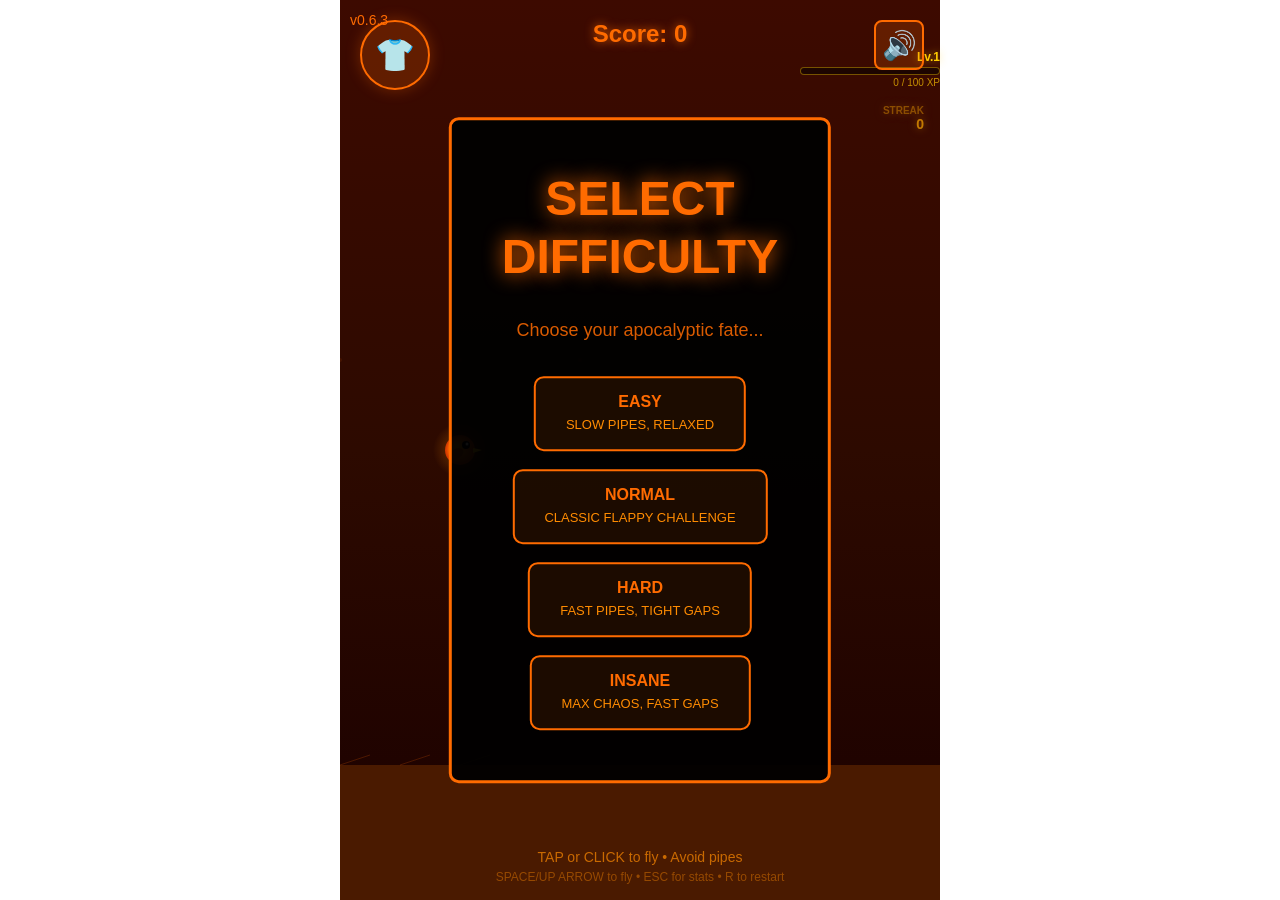
==== commit c03f6144: "Polish UI for better mobile experience – Update version 0.6.3 - Fix motivational text wrapping: Add " ====
--- a/flappy-bird.html
+++ b/flappy-bird.html
@@ -243,9 +243,12 @@
                 0 0 12px rgba(255, 140, 0, 0.6);
             display: none;
             animation: popupAppear 0.2s ease-out forwards;
-            max-width: 80%;
+            max-width: 90%;
             text-align: center;
             opacity: 0.6;
+            white-space: nowrap;
+            overflow: hidden;
+            text-overflow: ellipsis;
         }
 
         @keyframes popupAppear {
@@ -559,7 +562,7 @@
             color: #ff6b00;
             font-size: 40px;
             cursor: pointer;
-            display: flex;
+            display: none;
             align-items: center;
             justify-content: center;
             transition: all 0.15s;
@@ -570,6 +573,12 @@
             min-width: 80px;
             min-height: 80px;
             -webkit-user-select: none;
+        }
+
+        /* Show sound toggle only on difficulty selector screen */
+        .difficulty-selector ~ .sound-toggle,
+        .sound-toggle.visible {
+            display: flex;
         }
 
         .sound-toggle:active {
@@ -1148,7 +1157,7 @@
         }
 
         .customize-panel h2 {
-            font-size: 26px;
+            font-size: 24px;
             margin: 0 0 20px 0;
             border-bottom: 2px solid rgba(255, 107, 0, 0.5);
             padding-bottom: 14px;
@@ -1577,7 +1586,7 @@
         <p>Flappy Apocalypse plays best in portrait mode</p>
     </div>
     <div class="container" id="gameContainer">
-        <button class="customize-btn" id="customizeBtn" title="Customize bird" aria-label="Customize bird">⚙️</button>
+        <button class="customize-btn" id="customizeBtn" title="Customize bird" aria-label="Customize bird">👕</button>
         <button class="sound-toggle" id="soundToggle" title="Toggle sound" aria-label="Toggle sound">🔊</button>
         <div class="ui">
             <div class="score" id="scoreDisplay">Score: <span id="score">0</span></div>
@@ -2165,7 +2174,7 @@
         let pipeCounter = 0;
         let pipeSpeed = 3;
         let pipeFrequency = 90;
-        const version = '0.6.2';
+        const version = '0.6.3';
 
         // ─── XP & Level System ────────────────────────────────────────────
         // Level thresholds: how much TOTAL XP to reach each level
@@ -3977,6 +3986,7 @@
 
             // Show customize button on game over (will show difficulty selector on restart)
             document.getElementById('customizeBtn').classList.add('visible');
+            document.getElementById('soundToggle').classList.add('visible');
 
             document.getElementById('finalScore').textContent = game.score;
 
@@ -4026,6 +4036,7 @@
             // Hide difficulty selector and customize button, start the game immediately
             document.getElementById('difficultySelector').style.display = 'none';
             document.getElementById('customizeBtn').classList.remove('visible');
+            document.getElementById('soundToggle').classList.remove('visible');
             stopStartMusic();
             game.started = true;
 
@@ -4582,6 +4593,7 @@
 
         // Show customize button on page load (difficulty selector is visible)
         document.getElementById('customizeBtn').classList.add('visible');
+        document.getElementById('soundToggle').classList.add('visible');
     </script>
 </body>
 </html>
